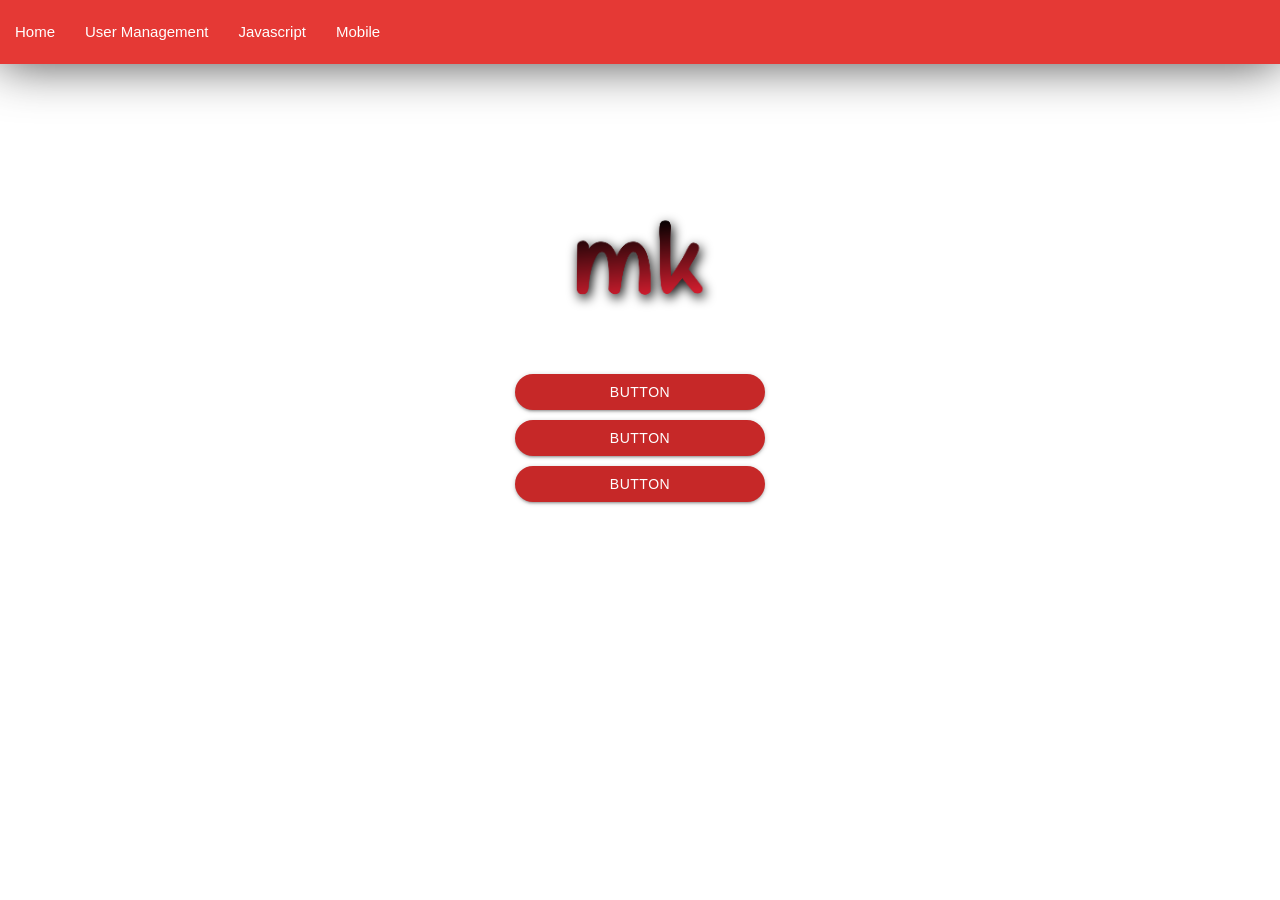
==== index.html @ 3fe383ff "part13" ====
<!DOCTYPE html>
<html lang="en">
<head>
    <meta charset="UTF-8">
    <meta name="viewport" content="width=device-width, initial-scale=1.0">
    <link rel="stylesheet" href="/assets/materialize/css/materialize.min.css">
    <link rel="stylesheet" href="/assets/css/util.css">
    <link href="https://fonts.googleapis.com/icon?family=Material+Icons" rel="stylesheet">
    <link rel="stylesheet" href="/assets/css/style.css">
    <title>My Porject</title>
</head>
<style></style>
<body>
  <!-- navbar sevtion ____start____ -->
<nav class=" z-depth-0 top_navbar red darken-1">
    <div class="nav-wrapper"  class="indigo lighten-2" >
      <a href="#!"  class=" hide-on-med-and-up">Home </a>
      <a href="#" data-target="mobile-demo" class="sidenav-trigger"><i class="material-icons ">menu</i></a>
      <ul class=" hide-on-med-and-down ">
        <li><a href="/index.html">Home</a></li>
        <li><a href="/user.html">User Management</a></li>
        <li><a href="collapsible.html">Javascript</a></li>
        <li><a href="mobile.html">Mobile</a></li>
      </ul>
    </div>
  </nav>

  <ul class="sidenav" id="mobile-demo">
   <li><div class="user-view">
      <div class="background">
        <img src="assets/images/Background.jpeg" class="w-full">
      </div>
      <a ><img class="circle" src="assets/images/Avatar.jpg"></a>
      <a ><span class="white-text name">mohammad</span></a>
      <a ><span class="white-text email">mohammad@gmail.com</span></a>
    </div></li>
    <li><a href="#!"><i class="material-icons right sidenav_link_icon">cloud</i>First Link With Icon</a></li>
    <li><a href="#!"><i class="material-icons right sidenav_link_icon" >link</i>open</a></li>
    <li><a href="#!"><i class="material-icons right sidenav_link_icon">add</i> fill</a></li>
    <li><div class="divider"></div></li>
    <li><a class="subheader">peges</a></li>
    <li><a class="waves-effect" href="/">Home</a></li>
    <li><a class="waves-effect" href="/user.html">User</a></li>
    <li><a class="waves-effect" >Images</a></li>
    <li><a class="waves-effect" >Video</a></li>
    <li><a class="waves-effect"     >Font</a></li>
  </ul>
    <!-- navbar sevtion ____end____   -->

     <!-- home sevtion ____start____ -->

      <section class="flex-c-m flex-col sizefull p-r-20 p-l-20">
       <img src="/assets/images/logo1.png" alt="logo" class="w-full max-w-200 p-t-100 filter_shadow">
       <a href="https://t.me/Tommy_miikel" class="waves-effect waves-light btn red darken-3 w-full max-w-250 m-t-10 rounded_pill">button</a>
       <a href="https://t.me/Tommy_miikel" class="waves-effect waves-light btn red darken-3 w-full max-w-250 m-t-10 rounded_pill">button</a>
       <a href="https://t.me/Tommy_miikel" class="waves-effect waves-light btn red darken-3 w-full max-w-250 m-t-10 rounded_pill">button</a>
      </section>

     <!-- home sevtion ____end____   -->

    <script src="/assets/materialize/js/materialize.min.js"></script>
    <script src="/assets/js/main.js"></script>
</body>
</html>
---- assets/css/util.css ----
/*[ FONT SIZE ]
///////////////////////////////////////////////////////////
*/
.f-bold{font-weight: bold;}
.fs-1 {font-size: 1px;}
.fs-2 {font-size: 2px;}
.fs-3 {font-size: 3px;}
.fs-4 {font-size: 4px;}
.fs-5 {font-size: 5px;}
.fs-6 {font-size: 6px;}
.fs-7 {font-size: 7px;}
.fs-8 {font-size: 8px;}
.fs-9 {font-size: 9px;}
.fs-10 {font-size: 10px;}
.fs-11 {font-size: 11px;}
.fs-12 {font-size: 12px;}
.fs-13 {font-size: 13px;}
.fs-14 {font-size: 14px;}
.fs-15 {font-size: 15px;}
.fs-16 {font-size: 16px;}
.fs-17 {font-size: 17px;}
.fs-18 {font-size: 18px;}
.fs-19 {font-size: 19px;}
.fs-20 {font-size: 20px;}
.fs-21 {font-size: 21px;}
.fs-22 {font-size: 22px;}
.fs-23 {font-size: 23px;}
.fs-24 {font-size: 24px;}
.fs-25 {font-size: 25px;}
.fs-26 {font-size: 26px;}
.fs-27 {font-size: 27px;}
.fs-28 {font-size: 28px;}
.fs-29 {font-size: 29px;}
.fs-30 {font-size: 30px;}
.fs-31 {font-size: 31px;}
.fs-32 {font-size: 32px;}
.fs-33 {font-size: 33px;}
.fs-34 {font-size: 34px;}
.fs-35 {font-size: 35px;}
.fs-36 {font-size: 36px;}
.fs-37 {font-size: 37px;}
.fs-38 {font-size: 38px;}
.fs-39 {font-size: 39px;}
.fs-40 {font-size: 40px;}
.fs-41 {font-size: 41px;}
.fs-42 {font-size: 42px;}
.fs-43 {font-size: 43px;}
.fs-44 {font-size: 44px;}
.fs-45 {font-size: 45px;}
.fs-46 {font-size: 46px;}
.fs-47 {font-size: 47px;}
.fs-48 {font-size: 48px;}
.fs-49 {font-size: 49px;}
.fs-50 {font-size: 50px;}
.fs-51 {font-size: 51px;}
.fs-52 {font-size: 52px;}
.fs-53 {font-size: 53px;}
.fs-54 {font-size: 54px;}
.fs-55 {font-size: 55px;}
.fs-56 {font-size: 56px;}
.fs-57 {font-size: 57px;}
.fs-58 {font-size: 58px;}
.fs-59 {font-size: 59px;}
.fs-60 {font-size: 60px;}
.fs-61 {font-size: 61px;}
.fs-62 {font-size: 62px;}
.fs-63 {font-size: 63px;}
.fs-64 {font-size: 64px;}
.fs-65 {font-size: 65px;}
.fs-66 {font-size: 66px;}
.fs-67 {font-size: 67px;}
.fs-68 {font-size: 68px;}
.fs-69 {font-size: 69px;}
.fs-70 {font-size: 70px;}
.fs-71 {font-size: 71px;}
.fs-72 {font-size: 72px;}
.fs-73 {font-size: 73px;}
.fs-74 {font-size: 74px;}
.fs-75 {font-size: 75px;}
.fs-76 {font-size: 76px;}
.fs-77 {font-size: 77px;}
.fs-78 {font-size: 78px;}
.fs-79 {font-size: 79px;}
.fs-80 {font-size: 80px;}
.fs-81 {font-size: 81px;}
.fs-82 {font-size: 82px;}
.fs-83 {font-size: 83px;}
.fs-84 {font-size: 84px;}
.fs-85 {font-size: 85px;}
.fs-86 {font-size: 86px;}
.fs-87 {font-size: 87px;}
.fs-88 {font-size: 88px;}
.fs-89 {font-size: 89px;}
.fs-90 {font-size: 90px;}
.fs-91 {font-size: 91px;}
.fs-92 {font-size: 92px;}
.fs-93 {font-size: 93px;}
.fs-94 {font-size: 94px;}
.fs-95 {font-size: 95px;}
.fs-96 {font-size: 96px;}
.fs-97 {font-size: 97px;}
.fs-98 {font-size: 98px;}
.fs-99 {font-size: 99px;}
.fs-100 {font-size: 100px;}
.fs-101 {font-size: 101px;}
.fs-102 {font-size: 102px;}
.fs-103 {font-size: 103px;}
.fs-104 {font-size: 104px;}
.fs-105 {font-size: 105px;}
.fs-106 {font-size: 106px;}
.fs-107 {font-size: 107px;}
.fs-108 {font-size: 108px;}
.fs-109 {font-size: 109px;}
.fs-110 {font-size: 110px;}
.fs-111 {font-size: 111px;}
.fs-112 {font-size: 112px;}
.fs-113 {font-size: 113px;}
.fs-114 {font-size: 114px;}
.fs-115 {font-size: 115px;}
.fs-116 {font-size: 116px;}
.fs-117 {font-size: 117px;}
.fs-118 {font-size: 118px;}
.fs-119 {font-size: 119px;}
.fs-120 {font-size: 120px;}
.fs-121 {font-size: 121px;}
.fs-122 {font-size: 122px;}
.fs-123 {font-size: 123px;}
.fs-124 {font-size: 124px;}
.fs-125 {font-size: 125px;}
.fs-126 {font-size: 126px;}
.fs-127 {font-size: 127px;}
.fs-128 {font-size: 128px;}
.fs-129 {font-size: 129px;}
.fs-130 {font-size: 130px;}
.fs-131 {font-size: 131px;}
.fs-132 {font-size: 132px;}
.fs-133 {font-size: 133px;}
.fs-134 {font-size: 134px;}
.fs-135 {font-size: 135px;}
.fs-136 {font-size: 136px;}
.fs-137 {font-size: 137px;}
.fs-138 {font-size: 138px;}
.fs-139 {font-size: 139px;}
.fs-140 {font-size: 140px;}
.fs-141 {font-size: 141px;}
.fs-142 {font-size: 142px;}
.fs-143 {font-size: 143px;}
.fs-144 {font-size: 144px;}
.fs-145 {font-size: 145px;}
.fs-146 {font-size: 146px;}
.fs-147 {font-size: 147px;}
.fs-148 {font-size: 148px;}
.fs-149 {font-size: 149px;}
.fs-150 {font-size: 150px;}
.fs-151 {font-size: 151px;}
.fs-152 {font-size: 152px;}
.fs-153 {font-size: 153px;}
.fs-154 {font-size: 154px;}
.fs-155 {font-size: 155px;}
.fs-156 {font-size: 156px;}
.fs-157 {font-size: 157px;}
.fs-158 {font-size: 158px;}
.fs-159 {font-size: 159px;}
.fs-160 {font-size: 160px;}
.fs-161 {font-size: 161px;}
.fs-162 {font-size: 162px;}
.fs-163 {font-size: 163px;}
.fs-164 {font-size: 164px;}
.fs-165 {font-size: 165px;}
.fs-166 {font-size: 166px;}
.fs-167 {font-size: 167px;}
.fs-168 {font-size: 168px;}
.fs-169 {font-size: 169px;}
.fs-170 {font-size: 170px;}
.fs-171 {font-size: 171px;}
.fs-172 {font-size: 172px;}
.fs-173 {font-size: 173px;}
.fs-174 {font-size: 174px;}
.fs-175 {font-size: 175px;}
.fs-176 {font-size: 176px;}
.fs-177 {font-size: 177px;}
.fs-178 {font-size: 178px;}
.fs-179 {font-size: 179px;}
.fs-180 {font-size: 180px;}
.fs-181 {font-size: 181px;}
.fs-182 {font-size: 182px;}
.fs-183 {font-size: 183px;}
.fs-184 {font-size: 184px;}
.fs-185 {font-size: 185px;}
.fs-186 {font-size: 186px;}
.fs-187 {font-size: 187px;}
.fs-188 {font-size: 188px;}
.fs-189 {font-size: 189px;}
.fs-190 {font-size: 190px;}
.fs-191 {font-size: 191px;}
.fs-192 {font-size: 192px;}
.fs-193 {font-size: 193px;}
.fs-194 {font-size: 194px;}
.fs-195 {font-size: 195px;}
.fs-196 {font-size: 196px;}
.fs-197 {font-size: 197px;}
.fs-198 {font-size: 198px;}
.fs-199 {font-size: 199px;}
.fs-200 {font-size: 200px;}

/*[ PADDING ]
///////////////////////////////////////////////////////////
*/
.p-all-0{padding: 0 !important;}
.p-all-1{padding: 1px !important;}
.p-all-2{padding: 2px !important;}
.p-all-3{padding: 3px !important;}
.p-all-4{padding: 4px !important;}
.p-all-5{padding: 5px !important;}
.p-all-6{padding: 6px !important;}
.p-all-7{padding: 7px !important;}
.p-all-8{padding: 8px !important;}
.p-all-9{padding: 9px !important;}
.p-t-0 {padding-top: 0px;}
.p-t-1 {padding-top: 1px;}
.p-t-2 {padding-top: 2px;}
.p-t-3 {padding-top: 3px;}
.p-t-4 {padding-top: 4px;}
.p-t-5 {padding-top: 5px;}
.p-t-6 {padding-top: 6px;}
.p-t-7 {padding-top: 7px;}
.p-t-8 {padding-top: 8px;}
.p-t-9 {padding-top: 9px;}
.p-t-10 {padding-top: 10px;}
.p-t-11 {padding-top: 11px;}
.p-t-12 {padding-top: 12px;}
.p-t-13 {padding-top: 13px;}
.p-t-14 {padding-top: 14px;}
.p-t-15 {padding-top: 15px;}
.p-t-16 {padding-top: 16px;}
.p-t-17 {padding-top: 17px;}
.p-t-18 {padding-top: 18px;}
.p-t-19 {padding-top: 19px;}
.p-t-20 {padding-top: 20px;}
.p-t-21 {padding-top: 21px;}
.p-t-22 {padding-top: 22px;}
.p-t-23 {padding-top: 23px;}
.p-t-24 {padding-top: 24px;}
.p-t-25 {padding-top: 25px;}
.p-t-26 {padding-top: 26px;}
.p-t-27 {padding-top: 27px;}
.p-t-28 {padding-top: 28px;}
.p-t-29 {padding-top: 29px;}
.p-t-30 {padding-top: 30px;}
.p-t-31 {padding-top: 31px;}
.p-t-32 {padding-top: 32px;}
.p-t-33 {padding-top: 33px;}
.p-t-34 {padding-top: 34px;}
.p-t-35 {padding-top: 35px;}
.p-t-36 {padding-top: 36px;}
.p-t-37 {padding-top: 37px;}
.p-t-38 {padding-top: 38px;}
.p-t-39 {padding-top: 39px;}
.p-t-40 {padding-top: 40px;}
.p-t-41 {padding-top: 41px;}
.p-t-42 {padding-top: 42px;}
.p-t-43 {padding-top: 43px;}
.p-t-44 {padding-top: 44px;}
.p-t-45 {padding-top: 45px;}
.p-t-46 {padding-top: 46px;}
.p-t-47 {padding-top: 47px;}
.p-t-48 {padding-top: 48px;}
.p-t-49 {padding-top: 49px;}
.p-t-50 {padding-top: 50px;}
.p-t-51 {padding-top: 51px;}
.p-t-52 {padding-top: 52px;}
.p-t-53 {padding-top: 53px;}
.p-t-54 {padding-top: 54px;}
.p-t-55 {padding-top: 55px;}
.p-t-56 {padding-top: 56px;}
.p-t-57 {padding-top: 57px;}
.p-t-58 {padding-top: 58px;}
.p-t-59 {padding-top: 59px;}
.p-t-60 {padding-top: 60px;}
.p-t-61 {padding-top: 61px;}
.p-t-62 {padding-top: 62px;}
.p-t-63 {padding-top: 63px;}
.p-t-64 {padding-top: 64px;}
.p-t-65 {padding-top: 65px;}
.p-t-66 {padding-top: 66px;}
.p-t-67 {padding-top: 67px;}
.p-t-68 {padding-top: 68px;}
.p-t-69 {padding-top: 69px;}
.p-t-70 {padding-top: 70px;}
.p-t-71 {padding-top: 71px;}
.p-t-72 {padding-top: 72px;}
.p-t-73 {padding-top: 73px;}
.p-t-74 {padding-top: 74px;}
.p-t-75 {padding-top: 75px;}
.p-t-76 {padding-top: 76px;}
.p-t-77 {padding-top: 77px;}
.p-t-78 {padding-top: 78px;}
.p-t-79 {padding-top: 79px;}
.p-t-80 {padding-top: 80px;}
.p-t-81 {padding-top: 81px;}
.p-t-82 {padding-top: 82px;}
.p-t-83 {padding-top: 83px;}
.p-t-84 {padding-top: 84px;}
.p-t-85 {padding-top: 85px;}
.p-t-86 {padding-top: 86px;}
.p-t-87 {padding-top: 87px;}
.p-t-88 {padding-top: 88px;}
.p-t-89 {padding-top: 89px;}
.p-t-90 {padding-top: 90px;}
.p-t-91 {padding-top: 91px;}
.p-t-92 {padding-top: 92px;}
.p-t-93 {padding-top: 93px;}
.p-t-94 {padding-top: 94px;}
.p-t-95 {padding-top: 95px;}
.p-t-96 {padding-top: 96px;}
.p-t-97 {padding-top: 97px;}
.p-t-98 {padding-top: 98px;}
.p-t-99 {padding-top: 99px;}
.p-t-100 {padding-top: 100px;}
.p-t-101 {padding-top: 101px;}
.p-t-102 {padding-top: 102px;}
.p-t-103 {padding-top: 103px;}
.p-t-104 {padding-top: 104px;}
.p-t-105 {padding-top: 105px;}
.p-t-106 {padding-top: 106px;}
.p-t-107 {padding-top: 107px;}
.p-t-108 {padding-top: 108px;}
.p-t-109 {padding-top: 109px;}
.p-t-110 {padding-top: 110px;}
.p-t-111 {padding-top: 111px;}
.p-t-112 {padding-top: 112px;}
.p-t-113 {padding-top: 113px;}
.p-t-114 {padding-top: 114px;}
.p-t-115 {padding-top: 115px;}
.p-t-116 {padding-top: 116px;}
.p-t-117 {padding-top: 117px;}
.p-t-118 {padding-top: 118px;}
.p-t-119 {padding-top: 119px;}
.p-t-120 {padding-top: 120px;}
.p-t-121 {padding-top: 121px;}
.p-t-122 {padding-top: 122px;}
.p-t-123 {padding-top: 123px;}
.p-t-124 {padding-top: 124px;}
.p-t-125 {padding-top: 125px;}
.p-t-126 {padding-top: 126px;}
.p-t-127 {padding-top: 127px;}
.p-t-128 {padding-top: 128px;}
.p-t-129 {padding-top: 129px;}
.p-t-130 {padding-top: 130px;}
.p-t-131 {padding-top: 131px;}
.p-t-132 {padding-top: 132px;}
.p-t-133 {padding-top: 133px;}
.p-t-134 {padding-top: 134px;}
.p-t-135 {padding-top: 135px;}
.p-t-136 {padding-top: 136px;}
.p-t-137 {padding-top: 137px;}
.p-t-138 {padding-top: 138px;}
.p-t-139 {padding-top: 139px;}
.p-t-140 {padding-top: 140px;}
.p-t-141 {padding-top: 141px;}
.p-t-142 {padding-top: 142px;}
.p-t-143 {padding-top: 143px;}
.p-t-144 {padding-top: 144px;}
.p-t-145 {padding-top: 145px;}
.p-t-146 {padding-top: 146px;}
.p-t-147 {padding-top: 147px;}
.p-t-148 {padding-top: 148px;}
.p-t-149 {padding-top: 149px;}
.p-t-150 {padding-top: 150px;}
.p-t-151 {padding-top: 151px;}
.p-t-152 {padding-top: 152px;}
.p-t-153 {padding-top: 153px;}
.p-t-154 {padding-top: 154px;}
.p-t-155 {padding-top: 155px;}
.p-t-156 {padding-top: 156px;}
.p-t-157 {padding-top: 157px;}
.p-t-158 {padding-top: 158px;}
.p-t-159 {padding-top: 159px;}
.p-t-160 {padding-top: 160px;}
.p-t-161 {padding-top: 161px;}
.p-t-162 {padding-top: 162px;}
.p-t-163 {padding-top: 163px;}
.p-t-164 {padding-top: 164px;}
.p-t-165 {padding-top: 165px;}
.p-t-166 {padding-top: 166px;}
.p-t-167 {padding-top: 167px;}
.p-t-168 {padding-top: 168px;}
.p-t-169 {padding-top: 169px;}
.p-t-170 {padding-top: 170px;}
.p-t-171 {padding-top: 171px;}
.p-t-172 {padding-top: 172px;}
.p-t-173 {padding-top: 173px;}
.p-t-174 {padding-top: 174px;}
.p-t-175 {padding-top: 175px;}
.p-t-176 {padding-top: 176px;}
.p-t-177 {padding-top: 177px;}
.p-t-178 {padding-top: 178px;}
.p-t-179 {padding-top: 179px;}
.p-t-180 {padding-top: 180px;}
.p-t-181 {padding-top: 181px;}
.p-t-182 {padding-top: 182px;}
.p-t-183 {padding-top: 183px;}
.p-t-184 {padding-top: 184px;}
.p-t-185 {padding-top: 185px;}
.p-t-186 {padding-top: 186px;}
.p-t-187 {padding-top: 187px;}
.p-t-188 {padding-top: 188px;}
.p-t-189 {padding-top: 189px;}
.p-t-190 {padding-top: 190px;}
.p-t-191 {padding-top: 191px;}
.p-t-192 {padding-top: 192px;}
.p-t-193 {padding-top: 193px;}
.p-t-194 {padding-top: 194px;}
.p-t-195 {padding-top: 195px;}
.p-t-196 {padding-top: 196px;}
.p-t-197 {padding-top: 197px;}
.p-t-198 {padding-top: 198px;}
.p-t-199 {padding-top: 199px;}
.p-t-200 {padding-top: 200px;}
.p-t-201 {padding-top: 201px;}
.p-t-202 {padding-top: 202px;}
.p-t-203 {padding-top: 203px;}
.p-t-204 {padding-top: 204px;}
.p-t-205 {padding-top: 205px;}
.p-t-206 {padding-top: 206px;}
.p-t-207 {padding-top: 207px;}
.p-t-208 {padding-top: 208px;}
.p-t-209 {padding-top: 209px;}
.p-t-210 {padding-top: 210px;}
.p-t-211 {padding-top: 211px;}
.p-t-212 {padding-top: 212px;}
.p-t-213 {padding-top: 213px;}
.p-t-214 {padding-top: 214px;}
.p-t-215 {padding-top: 215px;}
.p-t-216 {padding-top: 216px;}
.p-t-217 {padding-top: 217px;}
.p-t-218 {padding-top: 218px;}
.p-t-219 {padding-top: 219px;}
.p-t-220 {padding-top: 220px;}
.p-t-221 {padding-top: 221px;}
.p-t-222 {padding-top: 222px;}
.p-t-223 {padding-top: 223px;}
.p-t-224 {padding-top: 224px;}
.p-t-225 {padding-top: 225px;}
.p-t-226 {padding-top: 226px;}
.p-t-227 {padding-top: 227px;}
.p-t-228 {padding-top: 228px;}
.p-t-229 {padding-top: 229px;}
.p-t-230 {padding-top: 230px;}
.p-t-231 {padding-top: 231px;}
.p-t-232 {padding-top: 232px;}
.p-t-233 {padding-top: 233px;}
.p-t-234 {padding-top: 234px;}
.p-t-235 {padding-top: 235px;}
.p-t-236 {padding-top: 236px;}
.p-t-237 {padding-top: 237px;}
.p-t-238 {padding-top: 238px;}
.p-t-239 {padding-top: 239px;}
.p-t-240 {padding-top: 240px;}
.p-t-241 {padding-top: 241px;}
.p-t-242 {padding-top: 242px;}
.p-t-243 {padding-top: 243px;}
.p-t-244 {padding-top: 244px;}
.p-t-245 {padding-top: 245px;}
.p-t-246 {padding-top: 246px;}
.p-t-247 {padding-top: 247px;}
.p-t-248 {padding-top: 248px;}
.p-t-249 {padding-top: 249px;}
.p-t-250 {padding-top: 250px;}
.p-b-0 {padding-bottom: 0px;}
.p-b-1 {padding-bottom: 1px;}
.p-b-2 {padding-bottom: 2px;}
.p-b-3 {padding-bottom: 3px;}
.p-b-4 {padding-bottom: 4px;}
.p-b-5 {padding-bottom: 5px;}
.p-b-6 {padding-bottom: 6px;}
.p-b-7 {padding-bottom: 7px;}
.p-b-8 {padding-bottom: 8px;}
.p-b-9 {padding-bottom: 9px;}
.p-b-10 {padding-bottom: 10px;}
.p-b-11 {padding-bottom: 11px;}
.p-b-12 {padding-bottom: 12px;}
.p-b-13 {padding-bottom: 13px;}
.p-b-14 {padding-bottom: 14px;}
.p-b-15 {padding-bottom: 15px;}
.p-b-16 {padding-bottom: 16px;}
.p-b-17 {padding-bottom: 17px;}
.p-b-18 {padding-bottom: 18px;}
.p-b-19 {padding-bottom: 19px;}
.p-b-20 {padding-bottom: 20px;}
.p-b-21 {padding-bottom: 21px;}
.p-b-22 {padding-bottom: 22px;}
.p-b-23 {padding-bottom: 23px;}
.p-b-24 {padding-bottom: 24px;}
.p-b-25 {padding-bottom: 25px;}
.p-b-26 {padding-bottom: 26px;}
.p-b-27 {padding-bottom: 27px;}
.p-b-28 {padding-bottom: 28px;}
.p-b-29 {padding-bottom: 29px;}
.p-b-30 {padding-bottom: 30px;}
.p-b-31 {padding-bottom: 31px;}
.p-b-32 {padding-bottom: 32px;}
.p-b-33 {padding-bottom: 33px;}
.p-b-34 {padding-bottom: 34px;}
.p-b-35 {padding-bottom: 35px;}
.p-b-36 {padding-bottom: 36px;}
.p-b-37 {padding-bottom: 37px;}
.p-b-38 {padding-bottom: 38px;}
.p-b-39 {padding-bottom: 39px;}
.p-b-40 {padding-bottom: 40px;}
.p-b-41 {padding-bottom: 41px;}
.p-b-42 {padding-bottom: 42px;}
.p-b-43 {padding-bottom: 43px;}
.p-b-44 {padding-bottom: 44px;}
.p-b-45 {padding-bottom: 45px;}
.p-b-46 {padding-bottom: 46px;}
.p-b-47 {padding-bottom: 47px;}
.p-b-48 {padding-bottom: 48px;}
.p-b-49 {padding-bottom: 49px;}
.p-b-50 {padding-bottom: 50px;}
.p-b-51 {padding-bottom: 51px;}
.p-b-52 {padding-bottom: 52px;}
.p-b-53 {padding-bottom: 53px;}
.p-b-54 {padding-bottom: 54px;}
.p-b-55 {padding-bottom: 55px;}
.p-b-56 {padding-bottom: 56px;}
.p-b-57 {padding-bottom: 57px;}
.p-b-58 {padding-bottom: 58px;}
.p-b-59 {padding-bottom: 59px;}
.p-b-60 {padding-bottom: 60px;}
.p-b-61 {padding-bottom: 61px;}
.p-b-62 {padding-bottom: 62px;}
.p-b-63 {padding-bottom: 63px;}
.p-b-64 {padding-bottom: 64px;}
.p-b-65 {padding-bottom: 65px;}
.p-b-66 {padding-bottom: 66px;}
.p-b-67 {padding-bottom: 67px;}
.p-b-68 {padding-bottom: 68px;}
.p-b-69 {padding-bottom: 69px;}
.p-b-70 {padding-bottom: 70px;}
.p-b-71 {padding-bottom: 71px;}
.p-b-72 {padding-bottom: 72px;}
.p-b-73 {padding-bottom: 73px;}
.p-b-74 {padding-bottom: 74px;}
.p-b-75 {padding-bottom: 75px;}
.p-b-76 {padding-bottom: 76px;}
.p-b-77 {padding-bottom: 77px;}
.p-b-78 {padding-bottom: 78px;}
.p-b-79 {padding-bottom: 79px;}
.p-b-80 {padding-bottom: 80px;}
.p-b-81 {padding-bottom: 81px;}
.p-b-82 {padding-bottom: 82px;}
.p-b-83 {padding-bottom: 83px;}
.p-b-84 {padding-bottom: 84px;}
.p-b-85 {padding-bottom: 85px;}
.p-b-86 {padding-bottom: 86px;}
.p-b-87 {padding-bottom: 87px;}
.p-b-88 {padding-bottom: 88px;}
.p-b-89 {padding-bottom: 89px;}
.p-b-90 {padding-bottom: 90px;}
.p-b-91 {padding-bottom: 91px;}
.p-b-92 {padding-bottom: 92px;}
.p-b-93 {padding-bottom: 93px;}
.p-b-94 {padding-bottom: 94px;}
.p-b-95 {padding-bottom: 95px;}
.p-b-96 {padding-bottom: 96px;}
.p-b-97 {padding-bottom: 97px;}
.p-b-98 {padding-bottom: 98px;}
.p-b-99 {padding-bottom: 99px;}
.p-b-100 {padding-bottom: 100px;}
.p-b-101 {padding-bottom: 101px;}
.p-b-102 {padding-bottom: 102px;}
.p-b-103 {padding-bottom: 103px;}
.p-b-104 {padding-bottom: 104px;}
.p-b-105 {padding-bottom: 105px;}
.p-b-106 {padding-bottom: 106px;}
.p-b-107 {padding-bottom: 107px;}
.p-b-108 {padding-bottom: 108px;}
.p-b-109 {padding-bottom: 109px;}
.p-b-110 {padding-bottom: 110px;}
.p-b-111 {padding-bottom: 111px;}
.p-b-112 {padding-bottom: 112px;}
.p-b-113 {padding-bottom: 113px;}
.p-b-114 {padding-bottom: 114px;}
.p-b-115 {padding-bottom: 115px;}
.p-b-116 {padding-bottom: 116px;}
.p-b-117 {padding-bottom: 117px;}
.p-b-118 {padding-bottom: 118px;}
.p-b-119 {padding-bottom: 119px;}
.p-b-120 {padding-bottom: 120px;}
.p-b-121 {padding-bottom: 121px;}
.p-b-122 {padding-bottom: 122px;}
.p-b-123 {padding-bottom: 123px;}
.p-b-124 {padding-bottom: 124px;}
.p-b-125 {padding-bottom: 125px;}
.p-b-126 {padding-bottom: 126px;}
.p-b-127 {padding-bottom: 127px;}
.p-b-128 {padding-bottom: 128px;}
.p-b-129 {padding-bottom: 129px;}
.p-b-130 {padding-bottom: 130px;}
.p-b-131 {padding-bottom: 131px;}
.p-b-132 {padding-bottom: 132px;}
.p-b-133 {padding-bottom: 133px;}
.p-b-134 {padding-bottom: 134px;}
.p-b-135 {padding-bottom: 135px;}
.p-b-136 {padding-bottom: 136px;}
.p-b-137 {padding-bottom: 137px;}
.p-b-138 {padding-bottom: 138px;}
.p-b-139 {padding-bottom: 139px;}
.p-b-140 {padding-bottom: 140px;}
.p-b-141 {padding-bottom: 141px;}
.p-b-142 {padding-bottom: 142px;}
.p-b-143 {padding-bottom: 143px;}
.p-b-144 {padding-bottom: 144px;}
.p-b-145 {padding-bottom: 145px;}
.p-b-146 {padding-bottom: 146px;}
.p-b-147 {padding-bottom: 147px;}
.p-b-148 {padding-bottom: 148px;}
.p-b-149 {padding-bottom: 149px;}
.p-b-150 {padding-bottom: 150px;}
.p-b-151 {padding-bottom: 151px;}
.p-b-152 {padding-bottom: 152px;}
.p-b-153 {padding-bottom: 153px;}
.p-b-154 {padding-bottom: 154px;}
.p-b-155 {padding-bottom: 155px;}
.p-b-156 {padding-bottom: 156px;}
.p-b-157 {padding-bottom: 157px;}
.p-b-158 {padding-bottom: 158px;}
.p-b-159 {padding-bottom: 159px;}
.p-b-160 {padding-bottom: 160px;}
.p-b-161 {padding-bottom: 161px;}
.p-b-162 {padding-bottom: 162px;}
.p-b-163 {padding-bottom: 163px;}
.p-b-164 {padding-bottom: 164px;}
.p-b-165 {padding-bottom: 165px;}
.p-b-166 {padding-bottom: 166px;}
.p-b-167 {padding-bottom: 167px;}
.p-b-168 {padding-bottom: 168px;}
.p-b-169 {padding-bottom: 169px;}
.p-b-170 {padding-bottom: 170px;}
.p-b-171 {padding-bottom: 171px;}
.p-b-172 {padding-bottom: 172px;}
.p-b-173 {padding-bottom: 173px;}
.p-b-174 {padding-bottom: 174px;}
.p-b-175 {padding-bottom: 175px;}
.p-b-176 {padding-bottom: 176px;}
.p-b-177 {padding-bottom: 177px;}
.p-b-178 {padding-bottom: 178px;}
.p-b-179 {padding-bottom: 179px;}
.p-b-180 {padding-bottom: 180px;}
.p-b-181 {padding-bottom: 181px;}
.p-b-182 {padding-bottom: 182px;}
.p-b-183 {padding-bottom: 183px;}
.p-b-184 {padding-bottom: 184px;}
.p-b-185 {padding-bottom: 185px;}
.p-b-186 {padding-bottom: 186px;}
.p-b-187 {padding-bottom: 187px;}
.p-b-188 {padding-bottom: 188px;}
.p-b-189 {padding-bottom: 189px;}
.p-b-190 {padding-bottom: 190px;}
.p-b-191 {padding-bottom: 191px;}
.p-b-192 {padding-bottom: 192px;}
.p-b-193 {padding-bottom: 193px;}
.p-b-194 {padding-bottom: 194px;}
.p-b-195 {padding-bottom: 195px;}
.p-b-196 {padding-bottom: 196px;}
.p-b-197 {padding-bottom: 197px;}
.p-b-198 {padding-bottom: 198px;}
.p-b-199 {padding-bottom: 199px;}
.p-b-200 {padding-bottom: 200px;}
.p-b-201 {padding-bottom: 201px;}
.p-b-202 {padding-bottom: 202px;}
.p-b-203 {padding-bottom: 203px;}
.p-b-204 {padding-bottom: 204px;}
.p-b-205 {padding-bottom: 205px;}
.p-b-206 {padding-bottom: 206px;}
.p-b-207 {padding-bottom: 207px;}
.p-b-208 {padding-bottom: 208px;}
.p-b-209 {padding-bottom: 209px;}
.p-b-210 {padding-bottom: 210px;}
.p-b-211 {padding-bottom: 211px;}
.p-b-212 {padding-bottom: 212px;}
.p-b-213 {padding-bottom: 213px;}
.p-b-214 {padding-bottom: 214px;}
.p-b-215 {padding-bottom: 215px;}
.p-b-216 {padding-bottom: 216px;}
.p-b-217 {padding-bottom: 217px;}
.p-b-218 {padding-bottom: 218px;}
.p-b-219 {padding-bottom: 219px;}
.p-b-220 {padding-bottom: 220px;}
.p-b-221 {padding-bottom: 221px;}
.p-b-222 {padding-bottom: 222px;}
.p-b-223 {padding-bottom: 223px;}
.p-b-224 {padding-bottom: 224px;}
.p-b-225 {padding-bottom: 225px;}
.p-b-226 {padding-bottom: 226px;}
.p-b-227 {padding-bottom: 227px;}
.p-b-228 {padding-bottom: 228px;}
.p-b-229 {padding-bottom: 229px;}
.p-b-230 {padding-bottom: 230px;}
.p-b-231 {padding-bottom: 231px;}
.p-b-232 {padding-bottom: 232px;}
.p-b-233 {padding-bottom: 233px;}
.p-b-234 {padding-bottom: 234px;}
.p-b-235 {padding-bottom: 235px;}
.p-b-236 {padding-bottom: 236px;}
.p-b-237 {padding-bottom: 237px;}
.p-b-238 {padding-bottom: 238px;}
.p-b-239 {padding-bottom: 239px;}
.p-b-240 {padding-bottom: 240px;}
.p-b-241 {padding-bottom: 241px;}
.p-b-242 {padding-bottom: 242px;}
.p-b-243 {padding-bottom: 243px;}
.p-b-244 {padding-bottom: 244px;}
.p-b-245 {padding-bottom: 245px;}
.p-b-246 {padding-bottom: 246px;}
.p-b-247 {padding-bottom: 247px;}
.p-b-248 {padding-bottom: 248px;}
.p-b-249 {padding-bottom: 249px;}
.p-b-250 {padding-bottom: 250px;}
.p-l-0 {padding-left: 0px;}
.p-l-1 {padding-left: 1px;}
.p-l-2 {padding-left: 2px;}
.p-l-3 {padding-left: 3px;}
.p-l-4 {padding-left: 4px;}
.p-l-5 {padding-left: 5px;}
.p-l-6 {padding-left: 6px;}
.p-l-7 {padding-left: 7px;}
.p-l-8 {padding-left: 8px;}
.p-l-9 {padding-left: 9px;}
.p-l-10 {padding-left: 10px;}
.p-l-11 {padding-left: 11px;}
.p-l-12 {padding-left: 12px;}
.p-l-13 {padding-left: 13px;}
.p-l-14 {padding-left: 14px;}
.p-l-15 {padding-left: 15px;}
.p-l-16 {padding-left: 16px;}
.p-l-17 {padding-left: 17px;}
.p-l-18 {padding-left: 18px;}
.p-l-19 {padding-left: 19px;}
.p-l-20 {padding-left: 20px;}
.p-l-21 {padding-left: 21px;}
.p-l-22 {padding-left: 22px;}
.p-l-23 {padding-left: 23px;}
.p-l-24 {padding-left: 24px;}
.p-l-25 {padding-left: 25px;}
.p-l-26 {padding-left: 26px;}
.p-l-27 {padding-left: 27px;}
.p-l-28 {padding-left: 28px;}
.p-l-29 {padding-left: 29px;}
.p-l-30 {padding-left: 30px;}
.p-l-31 {padding-left: 31px;}
.p-l-32 {padding-left: 32px;}
.p-l-33 {padding-left: 33px;}
.p-l-34 {padding-left: 34px;}
.p-l-35 {padding-left: 35px;}
.p-l-36 {padding-left: 36px;}
.p-l-37 {padding-left: 37px;}
.p-l-38 {padding-left: 38px;}
.p-l-39 {padding-left: 39px;}
.p-l-40 {padding-left: 40px;}
.p-l-41 {padding-left: 41px;}
.p-l-42 {padding-left: 42px;}
.p-l-43 {padding-left: 43px;}
.p-l-44 {padding-left: 44px;}
.p-l-45 {padding-left: 45px;}
.p-l-46 {padding-left: 46px;}
.p-l-47 {padding-left: 47px;}
.p-l-48 {padding-left: 48px;}
.p-l-49 {padding-left: 49px;}
.p-l-50 {padding-left: 50px;}
.p-l-51 {padding-left: 51px;}
.p-l-52 {padding-left: 52px;}
.p-l-53 {padding-left: 53px;}
.p-l-54 {padding-left: 54px;}
.p-l-55 {padding-left: 55px;}
.p-l-56 {padding-left: 56px;}
.p-l-57 {padding-left: 57px;}
.p-l-58 {padding-left: 58px;}
.p-l-59 {padding-left: 59px;}
.p-l-60 {padding-left: 60px;}
.p-l-61 {padding-left: 61px;}
.p-l-62 {padding-left: 62px;}
.p-l-63 {padding-left: 63px;}
.p-l-64 {padding-left: 64px;}
.p-l-65 {padding-left: 65px;}
.p-l-66 {padding-left: 66px;}
.p-l-67 {padding-left: 67px;}
.p-l-68 {padding-left: 68px;}
.p-l-69 {padding-left: 69px;}
.p-l-70 {padding-left: 70px;}
.p-l-71 {padding-left: 71px;}
.p-l-72 {padding-left: 72px;}
.p-l-73 {padding-left: 73px;}
.p-l-74 {padding-left: 74px;}
.p-l-75 {padding-left: 75px;}
.p-l-76 {padding-left: 76px;}
.p-l-77 {padding-left: 77px;}
.p-l-78 {padding-left: 78px;}
.p-l-79 {padding-left: 79px;}
.p-l-80 {padding-left: 80px;}
.p-l-81 {padding-left: 81px;}
.p-l-82 {padding-left: 82px;}
.p-l-83 {padding-left: 83px;}
.p-l-84 {padding-left: 84px;}
.p-l-85 {padding-left: 85px;}
.p-l-86 {padding-left: 86px;}
.p-l-87 {padding-left: 87px;}
.p-l-88 {padding-left: 88px;}
.p-l-89 {padding-left: 89px;}
.p-l-90 {padding-left: 90px;}
.p-l-91 {padding-left: 91px;}
.p-l-92 {padding-left: 92px;}
.p-l-93 {padding-left: 93px;}
.p-l-94 {padding-left: 94px;}
.p-l-95 {padding-left: 95px;}
.p-l-96 {padding-left: 96px;}
.p-l-97 {padding-left: 97px;}
.p-l-98 {padding-left: 98px;}
.p-l-99 {padding-left: 99px;}
.p-l-100 {padding-left: 100px;}
.p-l-101 {padding-left: 101px;}
.p-l-102 {padding-left: 102px;}
.p-l-103 {padding-left: 103px;}
.p-l-104 {padding-left: 104px;}
.p-l-105 {padding-left: 105px;}
.p-l-106 {padding-left: 106px;}
.p-l-107 {padding-left: 107px;}
.p-l-108 {padding-left: 108px;}
.p-l-109 {padding-left: 109px;}
.p-l-110 {padding-left: 110px;}
.p-l-111 {padding-left: 111px;}
.p-l-112 {padding-left: 112px;}
.p-l-113 {padding-left: 113px;}
.p-l-114 {padding-left: 114px;}
.p-l-115 {padding-left: 115px;}
.p-l-116 {padding-left: 116px;}
.p-l-117 {padding-left: 117px;}
.p-l-118 {padding-left: 118px;}
.p-l-119 {padding-left: 119px;}
.p-l-120 {padding-left: 120px;}
.p-l-121 {padding-left: 121px;}
.p-l-122 {padding-left: 122px;}
.p-l-123 {padding-left: 123px;}
.p-l-124 {padding-left: 124px;}
.p-l-125 {padding-left: 125px;}
.p-l-126 {padding-left: 126px;}
.p-l-127 {padding-left: 127px;}
.p-l-128 {padding-left: 128px;}
.p-l-129 {padding-left: 129px;}
.p-l-130 {padding-left: 130px;}
.p-l-131 {padding-left: 131px;}
.p-l-132 {padding-left: 132px;}
.p-l-133 {padding-left: 133px;}
.p-l-134 {padding-left: 134px;}
.p-l-135 {padding-left: 135px;}
.p-l-136 {padding-left: 136px;}
.p-l-137 {padding-left: 137px;}
.p-l-138 {padding-left: 138px;}
.p-l-139 {padding-left: 139px;}
.p-l-140 {padding-left: 140px;}
.p-l-141 {padding-left: 141px;}
.p-l-142 {padding-left: 142px;}
.p-l-143 {padding-left: 143px;}
.p-l-144 {padding-left: 144px;}
.p-l-145 {padding-left: 145px;}
.p-l-146 {padding-left: 146px;}
.p-l-147 {padding-left: 147px;}
.p-l-148 {padding-left: 148px;}
.p-l-149 {padding-left: 149px;}
.p-l-150 {padding-left: 150px;}
.p-l-151 {padding-left: 151px;}
.p-l-152 {padding-left: 152px;}
.p-l-153 {padding-left: 153px;}
.p-l-154 {padding-left: 154px;}
.p-l-155 {padding-left: 155px;}
.p-l-156 {padding-left: 156px;}
.p-l-157 {padding-left: 157px;}
.p-l-158 {padding-left: 158px;}
.p-l-159 {padding-left: 159px;}
.p-l-160 {padding-left: 160px;}
.p-l-161 {padding-left: 161px;}
.p-l-162 {padding-left: 162px;}
.p-l-163 {padding-left: 163px;}
.p-l-164 {padding-left: 164px;}
.p-l-165 {padding-left: 165px;}
.p-l-166 {padding-left: 166px;}
.p-l-167 {padding-left: 167px;}
.p-l-168 {padding-left: 168px;}
.p-l-169 {padding-left: 169px;}
.p-l-170 {padding-left: 170px;}
.p-l-171 {padding-left: 171px;}
.p-l-172 {padding-left: 172px;}
.p-l-173 {padding-left: 173px;}
.p-l-174 {padding-left: 174px;}
.p-l-175 {padding-left: 175px;}
.p-l-176 {padding-left: 176px;}
.p-l-177 {padding-left: 177px;}
.p-l-178 {padding-left: 178px;}
.p-l-179 {padding-left: 179px;}
.p-l-180 {padding-left: 180px;}
.p-l-181 {padding-left: 181px;}
.p-l-182 {padding-left: 182px;}
.p-l-183 {padding-left: 183px;}
.p-l-184 {padding-left: 184px;}
.p-l-185 {padding-left: 185px;}
.p-l-186 {padding-left: 186px;}
.p-l-187 {padding-left: 187px;}
.p-l-188 {padding-left: 188px;}
.p-l-189 {padding-left: 189px;}
.p-l-190 {padding-left: 190px;}
.p-l-191 {padding-left: 191px;}
.p-l-192 {padding-left: 192px;}
.p-l-193 {padding-left: 193px;}
.p-l-194 {padding-left: 194px;}
.p-l-195 {padding-left: 195px;}
.p-l-196 {padding-left: 196px;}
.p-l-197 {padding-left: 197px;}
.p-l-198 {padding-left: 198px;}
.p-l-199 {padding-left: 199px;}
.p-l-200 {padding-left: 200px;}
.p-l-201 {padding-left: 201px;}
.p-l-202 {padding-left: 202px;}
.p-l-203 {padding-left: 203px;}
.p-l-204 {padding-left: 204px;}
.p-l-205 {padding-left: 205px;}
.p-l-206 {padding-left: 206px;}
.p-l-207 {padding-left: 207px;}
.p-l-208 {padding-left: 208px;}
.p-l-209 {padding-left: 209px;}
.p-l-210 {padding-left: 210px;}
.p-l-211 {padding-left: 211px;}
.p-l-212 {padding-left: 212px;}
.p-l-213 {padding-left: 213px;}
.p-l-214 {padding-left: 214px;}
.p-l-215 {padding-left: 215px;}
.p-l-216 {padding-left: 216px;}
.p-l-217 {padding-left: 217px;}
.p-l-218 {padding-left: 218px;}
.p-l-219 {padding-left: 219px;}
.p-l-220 {padding-left: 220px;}
.p-l-221 {padding-left: 221px;}
.p-l-222 {padding-left: 222px;}
.p-l-223 {padding-left: 223px;}
.p-l-224 {padding-left: 224px;}
.p-l-225 {padding-left: 225px;}
.p-l-226 {padding-left: 226px;}
.p-l-227 {padding-left: 227px;}
.p-l-228 {padding-left: 228px;}
.p-l-229 {padding-left: 229px;}
.p-l-230 {padding-left: 230px;}
.p-l-231 {padding-left: 231px;}
.p-l-232 {padding-left: 232px;}
.p-l-233 {padding-left: 233px;}
.p-l-234 {padding-left: 234px;}
.p-l-235 {padding-left: 235px;}
.p-l-236 {padding-left: 236px;}
.p-l-237 {padding-left: 237px;}
.p-l-238 {padding-left: 238px;}
.p-l-239 {padding-left: 239px;}
.p-l-240 {padding-left: 240px;}
.p-l-241 {padding-left: 241px;}
.p-l-242 {padding-left: 242px;}
.p-l-243 {padding-left: 243px;}
.p-l-244 {padding-left: 244px;}
.p-l-245 {padding-left: 245px;}
.p-l-246 {padding-left: 246px;}
.p-l-247 {padding-left: 247px;}
.p-l-248 {padding-left: 248px;}
.p-l-249 {padding-left: 249px;}
.p-l-250 {padding-left: 250px;}
.p-r-0 {padding-right: 0px;}
.p-r-1 {padding-right: 1px;}
.p-r-2 {padding-right: 2px;}
.p-r-3 {padding-right: 3px;}
.p-r-4 {padding-right: 4px;}
.p-r-5 {padding-right: 5px;}
.p-r-6 {padding-right: 6px;}
.p-r-7 {padding-right: 7px;}
.p-r-8 {padding-right: 8px;}
.p-r-9 {padding-right: 9px;}
.p-r-10 {padding-right: 10px;}
.p-r-11 {padding-right: 11px;}
.p-r-12 {padding-right: 12px;}
.p-r-13 {padding-right: 13px;}
.p-r-14 {padding-right: 14px;}
.p-r-15 {padding-right: 15px;}
.p-r-16 {padding-right: 16px;}
.p-r-17 {padding-right: 17px;}
.p-r-18 {padding-right: 18px;}
.p-r-19 {padding-right: 19px;}
.p-r-20 {padding-right: 20px;}
.p-r-21 {padding-right: 21px;}
.p-r-22 {padding-right: 22px;}
.p-r-23 {padding-right: 23px;}
.p-r-24 {padding-right: 24px;}
.p-r-25 {padding-right: 25px;}
.p-r-26 {padding-right: 26px;}
.p-r-27 {padding-right: 27px;}
.p-r-28 {padding-right: 28px;}
.p-r-29 {padding-right: 29px;}
.p-r-30 {padding-right: 30px;}
.p-r-31 {padding-right: 31px;}
.p-r-32 {padding-right: 32px;}
.p-r-33 {padding-right: 33px;}
.p-r-34 {padding-right: 34px;}
.p-r-35 {padding-right: 35px;}
.p-r-36 {padding-right: 36px;}
.p-r-37 {padding-right: 37px;}
.p-r-38 {padding-right: 38px;}
.p-r-39 {padding-right: 39px;}
.p-r-40 {padding-right: 40px;}
.p-r-41 {padding-right: 41px;}
.p-r-42 {padding-right: 42px;}
.p-r-43 {padding-right: 43px;}
.p-r-44 {padding-right: 44px;}
.p-r-45 {padding-right: 45px;}
.p-r-46 {padding-right: 46px;}
.p-r-47 {padding-right: 47px;}
.p-r-48 {padding-right: 48px;}
.p-r-49 {padding-right: 49px;}
.p-r-50 {padding-right: 50px;}
.p-r-51 {padding-right: 51px;}
.p-r-52 {padding-right: 52px;}
.p-r-53 {padding-right: 53px;}
.p-r-54 {padding-right: 54px;}
.p-r-55 {padding-right: 55px;}
.p-r-56 {padding-right: 56px;}
.p-r-57 {padding-right: 57px;}
.p-r-58 {padding-right: 58px;}
.p-r-59 {padding-right: 59px;}
.p-r-60 {padding-right: 60px;}
.p-r-61 {padding-right: 61px;}
.p-r-62 {padding-right: 62px;}
.p-r-63 {padding-right: 63px;}
.p-r-64 {padding-right: 64px;}
.p-r-65 {padding-right: 65px;}
.p-r-66 {padding-right: 66px;}
.p-r-67 {padding-right: 67px;}
.p-r-68 {padding-right: 68px;}
.p-r-69 {padding-right: 69px;}
.p-r-70 {padding-right: 70px;}
.p-r-71 {padding-right: 71px;}
.p-r-72 {padding-right: 72px;}
.p-r-73 {padding-right: 73px;}
.p-r-74 {padding-right: 74px;}
.p-r-75 {padding-right: 75px;}
.p-r-76 {padding-right: 76px;}
.p-r-77 {padding-right: 77px;}
.p-r-78 {padding-right: 78px;}
.p-r-79 {padding-right: 79px;}
.p-r-80 {padding-right: 80px;}
.p-r-81 {padding-right: 81px;}
.p-r-82 {padding-right: 82px;}
.p-r-83 {padding-right: 83px;}
.p-r-84 {padding-right: 84px;}
.p-r-85 {padding-right: 85px;}
.p-r-86 {padding-right: 86px;}
.p-r-87 {padding-right: 87px;}
.p-r-88 {padding-right: 88px;}
.p-r-89 {padding-right: 89px;}
.p-r-90 {padding-right: 90px;}
.p-r-91 {padding-right: 91px;}
.p-r-92 {padding-right: 92px;}
.p-r-93 {padding-right: 93px;}
.p-r-94 {padding-right: 94px;}
.p-r-95 {padding-right: 95px;}
.p-r-96 {padding-right: 96px;}
.p-r-97 {padding-right: 97px;}
.p-r-98 {padding-right: 98px;}
.p-r-99 {padding-right: 99px;}
.p-r-100 {padding-right: 100px;}
.p-r-101 {padding-right: 101px;}
.p-r-102 {padding-right: 102px;}
.p-r-103 {padding-right: 103px;}
.p-r-104 {padding-right: 104px;}
.p-r-105 {padding-right: 105px;}
.p-r-106 {padding-right: 106px;}
.p-r-107 {padding-right: 107px;}
.p-r-108 {padding-right: 108px;}
.p-r-109 {padding-right: 109px;}
.p-r-110 {padding-right: 110px;}
.p-r-111 {padding-right: 111px;}
.p-r-112 {padding-right: 112px;}
.p-r-113 {padding-right: 113px;}
.p-r-114 {padding-right: 114px;}
.p-r-115 {padding-right: 115px;}
.p-r-116 {padding-right: 116px;}
.p-r-117 {padding-right: 117px;}
.p-r-118 {padding-right: 118px;}
.p-r-119 {padding-right: 119px;}
.p-r-120 {padding-right: 120px;}
.p-r-121 {padding-right: 121px;}
.p-r-122 {padding-right: 122px;}
.p-r-123 {padding-right: 123px;}
.p-r-124 {padding-right: 124px;}
.p-r-125 {padding-right: 125px;}
.p-r-126 {padding-right: 126px;}
.p-r-127 {padding-right: 127px;}
.p-r-128 {padding-right: 128px;}
.p-r-129 {padding-right: 129px;}
.p-r-130 {padding-right: 130px;}
.p-r-131 {padding-right: 131px;}
.p-r-132 {padding-right: 132px;}
.p-r-133 {padding-right: 133px;}
.p-r-134 {padding-right: 134px;}
.p-r-135 {padding-right: 135px;}
.p-r-136 {padding-right: 136px;}
.p-r-137 {padding-right: 137px;}
.p-r-138 {padding-right: 138px;}
.p-r-139 {padding-right: 139px;}
.p-r-140 {padding-right: 140px;}
.p-r-141 {padding-right: 141px;}
.p-r-142 {padding-right: 142px;}
.p-r-143 {padding-right: 143px;}
.p-r-144 {padding-right: 144px;}
.p-r-145 {padding-right: 145px;}
.p-r-146 {padding-right: 146px;}
.p-r-147 {padding-right: 147px;}
.p-r-148 {padding-right: 148px;}
.p-r-149 {padding-right: 149px;}
.p-r-150 {padding-right: 150px;}
.p-r-151 {padding-right: 151px;}
.p-r-152 {padding-right: 152px;}
.p-r-153 {padding-right: 153px;}
.p-r-154 {padding-right: 154px;}
.p-r-155 {padding-right: 155px;}
.p-r-156 {padding-right: 156px;}
.p-r-157 {padding-right: 157px;}
.p-r-158 {padding-right: 158px;}
.p-r-159 {padding-right: 159px;}
.p-r-160 {padding-right: 160px;}
.p-r-161 {padding-right: 161px;}
.p-r-162 {padding-right: 162px;}
.p-r-163 {padding-right: 163px;}
.p-r-164 {padding-right: 164px;}
.p-r-165 {padding-right: 165px;}
.p-r-166 {padding-right: 166px;}
.p-r-167 {padding-right: 167px;}
.p-r-168 {padding-right: 168px;}
.p-r-169 {padding-right: 169px;}
.p-r-170 {padding-right: 170px;}
.p-r-171 {padding-right: 171px;}
.p-r-172 {padding-right: 172px;}
.p-r-173 {padding-right: 173px;}
.p-r-174 {padding-right: 174px;}
.p-r-175 {padding-right: 175px;}
.p-r-176 {padding-right: 176px;}
.p-r-177 {padding-right: 177px;}
.p-r-178 {padding-right: 178px;}
.p-r-179 {padding-right: 179px;}
.p-r-180 {padding-right: 180px;}
.p-r-181 {padding-right: 181px;}
.p-r-182 {padding-right: 182px;}
.p-r-183 {padding-right: 183px;}
.p-r-184 {padding-right: 184px;}
.p-r-185 {padding-right: 185px;}
.p-r-186 {padding-right: 186px;}
.p-r-187 {padding-right: 187px;}
.p-r-188 {padding-right: 188px;}
.p-r-189 {padding-right: 189px;}
.p-r-190 {padding-right: 190px;}
.p-r-191 {padding-right: 191px;}
.p-r-192 {padding-right: 192px;}
.p-r-193 {padding-right: 193px;}
.p-r-194 {padding-right: 194px;}
.p-r-195 {padding-right: 195px;}
.p-r-196 {padding-right: 196px;}
.p-r-197 {padding-right: 197px;}
.p-r-198 {padding-right: 198px;}
.p-r-199 {padding-right: 199px;}
.p-r-200 {padding-right: 200px;}
.p-r-201 {padding-right: 201px;}
.p-r-202 {padding-right: 202px;}
.p-r-203 {padding-right: 203px;}
.p-r-204 {padding-right: 204px;}
.p-r-205 {padding-right: 205px;}
.p-r-206 {padding-right: 206px;}
.p-r-207 {padding-right: 207px;}
.p-r-208 {padding-right: 208px;}
.p-r-209 {padding-right: 209px;}
.p-r-210 {padding-right: 210px;}
.p-r-211 {padding-right: 211px;}
.p-r-212 {padding-right: 212px;}
.p-r-213 {padding-right: 213px;}
.p-r-214 {padding-right: 214px;}
.p-r-215 {padding-right: 215px;}
.p-r-216 {padding-right: 216px;}
.p-r-217 {padding-right: 217px;}
.p-r-218 {padding-right: 218px;}
.p-r-219 {padding-right: 219px;}
.p-r-220 {padding-right: 220px;}
.p-r-221 {padding-right: 221px;}
.p-r-222 {padding-right: 222px;}
.p-r-223 {padding-right: 223px;}
.p-r-224 {padding-right: 224px;}
.p-r-225 {padding-right: 225px;}
.p-r-226 {padding-right: 226px;}
.p-r-227 {padding-right: 227px;}
.p-r-228 {padding-right: 228px;}
.p-r-229 {padding-right: 229px;}
.p-r-230 {padding-right: 230px;}
.p-r-231 {padding-right: 231px;}
.p-r-232 {padding-right: 232px;}
.p-r-233 {padding-right: 233px;}
.p-r-234 {padding-right: 234px;}
.p-r-235 {padding-right: 235px;}
.p-r-236 {padding-right: 236px;}
.p-r-237 {padding-right: 237px;}
.p-r-238 {padding-right: 238px;}
.p-r-239 {padding-right: 239px;}
.p-r-240 {padding-right: 240px;}
.p-r-241 {padding-right: 241px;}
.p-r-242 {padding-right: 242px;}
.p-r-243 {padding-right: 243px;}
.p-r-244 {padding-right: 244px;}
.p-r-245 {padding-right: 245px;}
.p-r-246 {padding-right: 246px;}
.p-r-247 {padding-right: 247px;}
.p-r-248 {padding-right: 248px;}
.p-r-249 {padding-right: 249px;}
.p-r-250 {padding-right: 250px;}

/*[ MARGIN ]
///////////////////////////////////////////////////////////
*/
.m-t-0 {margin-top: 0px;}
.m-t-1 {margin-top: 1px;}
.m-t-2 {margin-top: 2px;}
.m-t-3 {margin-top: 3px;}
.m-t-4 {margin-top: 4px;}
.m-t-5 {margin-top: 5px;}
.m-t-6 {margin-top: 6px;}
.m-t-7 {margin-top: 7px;}
.m-t-8 {margin-top: 8px;}
.m-t-9 {margin-top: 9px;}
.m-t-10 {margin-top: 10px;}
.m-t-11 {margin-top: 11px;}
.m-t-12 {margin-top: 12px;}
.m-t-13 {margin-top: 13px;}
.m-t-14 {margin-top: 14px;}
.m-t-15 {margin-top: 15px;}
.m-t-16 {margin-top: 16px;}
.m-t-17 {margin-top: 17px;}
.m-t-18 {margin-top: 18px;}
.m-t-19 {margin-top: 19px;}
.m-t-20 {margin-top: 20px;}
.m-t-21 {margin-top: 21px;}
.m-t-22 {margin-top: 22px;}
.m-t-23 {margin-top: 23px;}
.m-t-24 {margin-top: 24px;}
.m-t-25 {margin-top: 25px;}
.m-t-26 {margin-top: 26px;}
.m-t-27 {margin-top: 27px;}
.m-t-28 {margin-top: 28px;}
.m-t-29 {margin-top: 29px;}
.m-t-30 {margin-top: 30px;}
.m-t-31 {margin-top: 31px;}
.m-t-32 {margin-top: 32px;}
.m-t-33 {margin-top: 33px;}
.m-t-34 {margin-top: 34px;}
.m-t-35 {margin-top: 35px;}
.m-t-36 {margin-top: 36px;}
.m-t-37 {margin-top: 37px;}
.m-t-38 {margin-top: 38px;}
.m-t-39 {margin-top: 39px;}
.m-t-40 {margin-top: 40px;}
.m-t-41 {margin-top: 41px;}
.m-t-42 {margin-top: 42px;}
.m-t-43 {margin-top: 43px;}
.m-t-44 {margin-top: 44px;}
.m-t-45 {margin-top: 45px;}
.m-t-46 {margin-top: 46px;}
.m-t-47 {margin-top: 47px;}
.m-t-48 {margin-top: 48px;}
.m-t-49 {margin-top: 49px;}
.m-t-50 {margin-top: 50px;}
.m-t-51 {margin-top: 51px;}
.m-t-52 {margin-top: 52px;}
.m-t-53 {margin-top: 53px;}
.m-t-54 {margin-top: 54px;}
.m-t-55 {margin-top: 55px;}
.m-t-56 {margin-top: 56px;}
.m-t-57 {margin-top: 57px;}
.m-t-58 {margin-top: 58px;}
.m-t-59 {margin-top: 59px;}
.m-t-60 {margin-top: 60px;}
.m-t-61 {margin-top: 61px;}
.m-t-62 {margin-top: 62px;}
.m-t-63 {margin-top: 63px;}
.m-t-64 {margin-top: 64px;}
.m-t-65 {margin-top: 65px;}
.m-t-66 {margin-top: 66px;}
.m-t-67 {margin-top: 67px;}
.m-t-68 {margin-top: 68px;}
.m-t-69 {margin-top: 69px;}
.m-t-70 {margin-top: 70px;}
.m-t-71 {margin-top: 71px;}
.m-t-72 {margin-top: 72px;}
.m-t-73 {margin-top: 73px;}
.m-t-74 {margin-top: 74px;}
.m-t-75 {margin-top: 75px;}
.m-t-76 {margin-top: 76px;}
.m-t-77 {margin-top: 77px;}
.m-t-78 {margin-top: 78px;}
.m-t-79 {margin-top: 79px;}
.m-t-80 {margin-top: 80px;}
.m-t-81 {margin-top: 81px;}
.m-t-82 {margin-top: 82px;}
.m-t-83 {margin-top: 83px;}
.m-t-84 {margin-top: 84px;}
.m-t-85 {margin-top: 85px;}
.m-t-86 {margin-top: 86px;}
.m-t-87 {margin-top: 87px;}
.m-t-88 {margin-top: 88px;}
.m-t-89 {margin-top: 89px;}
.m-t-90 {margin-top: 90px;}
.m-t-91 {margin-top: 91px;}
.m-t-92 {margin-top: 92px;}
.m-t-93 {margin-top: 93px;}
.m-t-94 {margin-top: 94px;}
.m-t-95 {margin-top: 95px;}
.m-t-96 {margin-top: 96px;}
.m-t-97 {margin-top: 97px;}
.m-t-98 {margin-top: 98px;}
.m-t-99 {margin-top: 99px;}
.m-t-100 {margin-top: 100px;}
.m-t-101 {margin-top: 101px;}
.m-t-102 {margin-top: 102px;}
.m-t-103 {margin-top: 103px;}
.m-t-104 {margin-top: 104px;}
.m-t-105 {margin-top: 105px;}
.m-t-106 {margin-top: 106px;}
.m-t-107 {margin-top: 107px;}
.m-t-108 {margin-top: 108px;}
.m-t-109 {margin-top: 109px;}
.m-t-110 {margin-top: 110px;}
.m-t-111 {margin-top: 111px;}
.m-t-112 {margin-top: 112px;}
.m-t-113 {margin-top: 113px;}
.m-t-114 {margin-top: 114px;}
.m-t-115 {margin-top: 115px;}
.m-t-116 {margin-top: 116px;}
.m-t-117 {margin-top: 117px;}
.m-t-118 {margin-top: 118px;}
.m-t-119 {margin-top: 119px;}
.m-t-120 {margin-top: 120px;}
.m-t-121 {margin-top: 121px;}
.m-t-122 {margin-top: 122px;}
.m-t-123 {margin-top: 123px;}
.m-t-124 {margin-top: 124px;}
.m-t-125 {margin-top: 125px;}
.m-t-126 {margin-top: 126px;}
.m-t-127 {margin-top: 127px;}
.m-t-128 {margin-top: 128px;}
.m-t-129 {margin-top: 129px;}
.m-t-130 {margin-top: 130px;}
.m-t-131 {margin-top: 131px;}
.m-t-132 {margin-top: 132px;}
.m-t-133 {margin-top: 133px;}
.m-t-134 {margin-top: 134px;}
.m-t-135 {margin-top: 135px;}
.m-t-136 {margin-top: 136px;}
.m-t-137 {margin-top: 137px;}
.m-t-138 {margin-top: 138px;}
.m-t-139 {margin-top: 139px;}
.m-t-140 {margin-top: 140px;}
.m-t-141 {margin-top: 141px;}
.m-t-142 {margin-top: 142px;}
.m-t-143 {margin-top: 143px;}
.m-t-144 {margin-top: 144px;}
.m-t-145 {margin-top: 145px;}
.m-t-146 {margin-top: 146px;}
.m-t-147 {margin-top: 147px;}
.m-t-148 {margin-top: 148px;}
.m-t-149 {margin-top: 149px;}
.m-t-150 {margin-top: 150px;}
.m-t-151 {margin-top: 151px;}
.m-t-152 {margin-top: 152px;}
.m-t-153 {margin-top: 153px;}
.m-t-154 {margin-top: 154px;}
.m-t-155 {margin-top: 155px;}
.m-t-156 {margin-top: 156px;}
.m-t-157 {margin-top: 157px;}
.m-t-158 {margin-top: 158px;}
.m-t-159 {margin-top: 159px;}
.m-t-160 {margin-top: 160px;}
.m-t-161 {margin-top: 161px;}
.m-t-162 {margin-top: 162px;}
.m-t-163 {margin-top: 163px;}
.m-t-164 {margin-top: 164px;}
.m-t-165 {margin-top: 165px;}
.m-t-166 {margin-top: 166px;}
.m-t-167 {margin-top: 167px;}
.m-t-168 {margin-top: 168px;}
.m-t-169 {margin-top: 169px;}
.m-t-170 {margin-top: 170px;}
.m-t-171 {margin-top: 171px;}
.m-t-172 {margin-top: 172px;}
.m-t-173 {margin-top: 173px;}
.m-t-174 {margin-top: 174px;}
.m-t-175 {margin-top: 175px;}
.m-t-176 {margin-top: 176px;}
.m-t-177 {margin-top: 177px;}
.m-t-178 {margin-top: 178px;}
.m-t-179 {margin-top: 179px;}
.m-t-180 {margin-top: 180px;}
.m-t-181 {margin-top: 181px;}
.m-t-182 {margin-top: 182px;}
.m-t-183 {margin-top: 183px;}
.m-t-184 {margin-top: 184px;}
.m-t-185 {margin-top: 185px;}
.m-t-186 {margin-top: 186px;}
.m-t-187 {margin-top: 187px;}
.m-t-188 {margin-top: 188px;}
.m-t-189 {margin-top: 189px;}
.m-t-190 {margin-top: 190px;}
.m-t-191 {margin-top: 191px;}
.m-t-192 {margin-top: 192px;}
.m-t-193 {margin-top: 193px;}
.m-t-194 {margin-top: 194px;}
.m-t-195 {margin-top: 195px;}
.m-t-196 {margin-top: 196px;}
.m-t-197 {margin-top: 197px;}
.m-t-198 {margin-top: 198px;}
.m-t-199 {margin-top: 199px;}
.m-t-200 {margin-top: 200px;}
.m-t-201 {margin-top: 201px;}
.m-t-202 {margin-top: 202px;}
.m-t-203 {margin-top: 203px;}
.m-t-204 {margin-top: 204px;}
.m-t-205 {margin-top: 205px;}
.m-t-206 {margin-top: 206px;}
.m-t-207 {margin-top: 207px;}
.m-t-208 {margin-top: 208px;}
.m-t-209 {margin-top: 209px;}
.m-t-210 {margin-top: 210px;}
.m-t-211 {margin-top: 211px;}
.m-t-212 {margin-top: 212px;}
.m-t-213 {margin-top: 213px;}
.m-t-214 {margin-top: 214px;}
.m-t-215 {margin-top: 215px;}
.m-t-216 {margin-top: 216px;}
.m-t-217 {margin-top: 217px;}
.m-t-218 {margin-top: 218px;}
.m-t-219 {margin-top: 219px;}
.m-t-220 {margin-top: 220px;}
.m-t-221 {margin-top: 221px;}
.m-t-222 {margin-top: 222px;}
.m-t-223 {margin-top: 223px;}
.m-t-224 {margin-top: 224px;}
.m-t-225 {margin-top: 225px;}
.m-t-226 {margin-top: 226px;}
.m-t-227 {margin-top: 227px;}
.m-t-228 {margin-top: 228px;}
.m-t-229 {margin-top: 229px;}
.m-t-230 {margin-top: 230px;}
.m-t-231 {margin-top: 231px;}
.m-t-232 {margin-top: 232px;}
.m-t-233 {margin-top: 233px;}
.m-t-234 {margin-top: 234px;}
.m-t-235 {margin-top: 235px;}
.m-t-236 {margin-top: 236px;}
.m-t-237 {margin-top: 237px;}
.m-t-238 {margin-top: 238px;}
.m-t-239 {margin-top: 239px;}
.m-t-240 {margin-top: 240px;}
.m-t-241 {margin-top: 241px;}
.m-t-242 {margin-top: 242px;}
.m-t-243 {margin-top: 243px;}
.m-t-244 {margin-top: 244px;}
.m-t-245 {margin-top: 245px;}
.m-t-246 {margin-top: 246px;}
.m-t-247 {margin-top: 247px;}
.m-t-248 {margin-top: 248px;}
.m-t-249 {margin-top: 249px;}
.m-t-250 {margin-top: 250px;}
.m-b-0 {margin-bottom: 0px;}
.m-b-1 {margin-bottom: 1px;}
.m-b-2 {margin-bottom: 2px;}
.m-b-3 {margin-bottom: 3px;}
.m-b-4 {margin-bottom: 4px;}
.m-b-5 {margin-bottom: 5px;}
.m-b-6 {margin-bottom: 6px;}
.m-b-7 {margin-bottom: 7px;}
.m-b-8 {margin-bottom: 8px;}
.m-b-9 {margin-bottom: 9px;}
.m-b-10 {margin-bottom: 10px;}
.m-b-11 {margin-bottom: 11px;}
.m-b-12 {margin-bottom: 12px;}
.m-b-13 {margin-bottom: 13px;}
.m-b-14 {margin-bottom: 14px;}
.m-b-15 {margin-bottom: 15px;}
.m-b-16 {margin-bottom: 16px;}
.m-b-17 {margin-bottom: 17px;}
.m-b-18 {margin-bottom: 18px;}
.m-b-19 {margin-bottom: 19px;}
.m-b-20 {margin-bottom: 20px;}
.m-b-21 {margin-bottom: 21px;}
.m-b-22 {margin-bottom: 22px;}
.m-b-23 {margin-bottom: 23px;}
.m-b-24 {margin-bottom: 24px;}
.m-b-25 {margin-bottom: 25px;}
.m-b-26 {margin-bottom: 26px;}
.m-b-27 {margin-bottom: 27px;}
.m-b-28 {margin-bottom: 28px;}
.m-b-29 {margin-bottom: 29px;}
.m-b-30 {margin-bottom: 30px;}
.m-b-31 {margin-bottom: 31px;}
.m-b-32 {margin-bottom: 32px;}
.m-b-33 {margin-bottom: 33px;}
.m-b-34 {margin-bottom: 34px;}
.m-b-35 {margin-bottom: 35px;}
.m-b-36 {margin-bottom: 36px;}
.m-b-37 {margin-bottom: 37px;}
.m-b-38 {margin-bottom: 38px;}
.m-b-39 {margin-bottom: 39px;}
.m-b-40 {margin-bottom: 40px;}
.m-b-41 {margin-bottom: 41px;}
.m-b-42 {margin-bottom: 42px;}
.m-b-43 {margin-bottom: 43px;}
.m-b-44 {margin-bottom: 44px;}
.m-b-45 {margin-bottom: 45px;}
.m-b-46 {margin-bottom: 46px;}
.m-b-47 {margin-bottom: 47px;}
.m-b-48 {margin-bottom: 48px;}
.m-b-49 {margin-bottom: 49px;}
.m-b-50 {margin-bottom: 50px;}
.m-b-51 {margin-bottom: 51px;}
.m-b-52 {margin-bottom: 52px;}
.m-b-53 {margin-bottom: 53px;}
.m-b-54 {margin-bottom: 54px;}
.m-b-55 {margin-bottom: 55px;}
.m-b-56 {margin-bottom: 56px;}
.m-b-57 {margin-bottom: 57px;}
.m-b-58 {margin-bottom: 58px;}
.m-b-59 {margin-bottom: 59px;}
.m-b-60 {margin-bottom: 60px;}
.m-b-61 {margin-bottom: 61px;}
.m-b-62 {margin-bottom: 62px;}
.m-b-63 {margin-bottom: 63px;}
.m-b-64 {margin-bottom: 64px;}
.m-b-65 {margin-bottom: 65px;}
.m-b-66 {margin-bottom: 66px;}
.m-b-67 {margin-bottom: 67px;}
.m-b-68 {margin-bottom: 68px;}
.m-b-69 {margin-bottom: 69px;}
.m-b-70 {margin-bottom: 70px;}
.m-b-71 {margin-bottom: 71px;}
.m-b-72 {margin-bottom: 72px;}
.m-b-73 {margin-bottom: 73px;}
.m-b-74 {margin-bottom: 74px;}
.m-b-75 {margin-bottom: 75px;}
.m-b-76 {margin-bottom: 76px;}
.m-b-77 {margin-bottom: 77px;}
.m-b-78 {margin-bottom: 78px;}
.m-b-79 {margin-bottom: 79px;}
.m-b-80 {margin-bottom: 80px;}
.m-b-81 {margin-bottom: 81px;}
.m-b-82 {margin-bottom: 82px;}
.m-b-83 {margin-bottom: 83px;}
.m-b-84 {margin-bottom: 84px;}
.m-b-85 {margin-bottom: 85px;}
.m-b-86 {margin-bottom: 86px;}
.m-b-87 {margin-bottom: 87px;}
.m-b-88 {margin-bottom: 88px;}
.m-b-89 {margin-bottom: 89px;}
.m-b-90 {margin-bottom: 90px;}
.m-b-91 {margin-bottom: 91px;}
.m-b-92 {margin-bottom: 92px;}
.m-b-93 {margin-bottom: 93px;}
.m-b-94 {margin-bottom: 94px;}
.m-b-95 {margin-bottom: 95px;}
.m-b-96 {margin-bottom: 96px;}
.m-b-97 {margin-bottom: 97px;}
.m-b-98 {margin-bottom: 98px;}
.m-b-99 {margin-bottom: 99px;}
.m-b-100 {margin-bottom: 100px;}
.m-b-101 {margin-bottom: 101px;}
.m-b-102 {margin-bottom: 102px;}
.m-b-103 {margin-bottom: 103px;}
.m-b-104 {margin-bottom: 104px;}
.m-b-105 {margin-bottom: 105px;}
.m-b-106 {margin-bottom: 106px;}
.m-b-107 {margin-bottom: 107px;}
.m-b-108 {margin-bottom: 108px;}
.m-b-109 {margin-bottom: 109px;}
.m-b-110 {margin-bottom: 110px;}
.m-b-111 {margin-bottom: 111px;}
.m-b-112 {margin-bottom: 112px;}
.m-b-113 {margin-bottom: 113px;}
.m-b-114 {margin-bottom: 114px;}
.m-b-115 {margin-bottom: 115px;}
.m-b-116 {margin-bottom: 116px;}
.m-b-117 {margin-bottom: 117px;}
.m-b-118 {margin-bottom: 118px;}
.m-b-119 {margin-bottom: 119px;}
.m-b-120 {margin-bottom: 120px;}
.m-b-121 {margin-bottom: 121px;}
.m-b-122 {margin-bottom: 122px;}
.m-b-123 {margin-bottom: 123px;}
.m-b-124 {margin-bottom: 124px;}
.m-b-125 {margin-bottom: 125px;}
.m-b-126 {margin-bottom: 126px;}
.m-b-127 {margin-bottom: 127px;}
.m-b-128 {margin-bottom: 128px;}
.m-b-129 {margin-bottom: 129px;}
.m-b-130 {margin-bottom: 130px;}
.m-b-131 {margin-bottom: 131px;}
.m-b-132 {margin-bottom: 132px;}
.m-b-133 {margin-bottom: 133px;}
.m-b-134 {margin-bottom: 134px;}
.m-b-135 {margin-bottom: 135px;}
.m-b-136 {margin-bottom: 136px;}
.m-b-137 {margin-bottom: 137px;}
.m-b-138 {margin-bottom: 138px;}
.m-b-139 {margin-bottom: 139px;}
.m-b-140 {margin-bottom: 140px;}
.m-b-141 {margin-bottom: 141px;}
.m-b-142 {margin-bottom: 142px;}
.m-b-143 {margin-bottom: 143px;}
.m-b-144 {margin-bottom: 144px;}
.m-b-145 {margin-bottom: 145px;}
.m-b-146 {margin-bottom: 146px;}
.m-b-147 {margin-bottom: 147px;}
.m-b-148 {margin-bottom: 148px;}
.m-b-149 {margin-bottom: 149px;}
.m-b-150 {margin-bottom: 150px;}
.m-b-151 {margin-bottom: 151px;}
.m-b-152 {margin-bottom: 152px;}
.m-b-153 {margin-bottom: 153px;}
.m-b-154 {margin-bottom: 154px;}
.m-b-155 {margin-bottom: 155px;}
.m-b-156 {margin-bottom: 156px;}
.m-b-157 {margin-bottom: 157px;}
.m-b-158 {margin-bottom: 158px;}
.m-b-159 {margin-bottom: 159px;}
.m-b-160 {margin-bottom: 160px;}
.m-b-161 {margin-bottom: 161px;}
.m-b-162 {margin-bottom: 162px;}
.m-b-163 {margin-bottom: 163px;}
.m-b-164 {margin-bottom: 164px;}
.m-b-165 {margin-bottom: 165px;}
.m-b-166 {margin-bottom: 166px;}
.m-b-167 {margin-bottom: 167px;}
.m-b-168 {margin-bottom: 168px;}
.m-b-169 {margin-bottom: 169px;}
.m-b-170 {margin-bottom: 170px;}
.m-b-171 {margin-bottom: 171px;}
.m-b-172 {margin-bottom: 172px;}
.m-b-173 {margin-bottom: 173px;}
.m-b-174 {margin-bottom: 174px;}
.m-b-175 {margin-bottom: 175px;}
.m-b-176 {margin-bottom: 176px;}
.m-b-177 {margin-bottom: 177px;}
.m-b-178 {margin-bottom: 178px;}
.m-b-179 {margin-bottom: 179px;}
.m-b-180 {margin-bottom: 180px;}
.m-b-181 {margin-bottom: 181px;}
.m-b-182 {margin-bottom: 182px;}
.m-b-183 {margin-bottom: 183px;}
.m-b-184 {margin-bottom: 184px;}
.m-b-185 {margin-bottom: 185px;}
.m-b-186 {margin-bottom: 186px;}
.m-b-187 {margin-bottom: 187px;}
.m-b-188 {margin-bottom: 188px;}
.m-b-189 {margin-bottom: 189px;}
.m-b-190 {margin-bottom: 190px;}
.m-b-191 {margin-bottom: 191px;}
.m-b-192 {margin-bottom: 192px;}
.m-b-193 {margin-bottom: 193px;}
.m-b-194 {margin-bottom: 194px;}
.m-b-195 {margin-bottom: 195px;}
.m-b-196 {margin-bottom: 196px;}
.m-b-197 {margin-bottom: 197px;}
.m-b-198 {margin-bottom: 198px;}
.m-b-199 {margin-bottom: 199px;}
.m-b-200 {margin-bottom: 200px;}
.m-b-201 {margin-bottom: 201px;}
.m-b-202 {margin-bottom: 202px;}
.m-b-203 {margin-bottom: 203px;}
.m-b-204 {margin-bottom: 204px;}
.m-b-205 {margin-bottom: 205px;}
.m-b-206 {margin-bottom: 206px;}
.m-b-207 {margin-bottom: 207px;}
.m-b-208 {margin-bottom: 208px;}
.m-b-209 {margin-bottom: 209px;}
.m-b-210 {margin-bottom: 210px;}
.m-b-211 {margin-bottom: 211px;}
.m-b-212 {margin-bottom: 212px;}
.m-b-213 {margin-bottom: 213px;}
.m-b-214 {margin-bottom: 214px;}
.m-b-215 {margin-bottom: 215px;}
.m-b-216 {margin-bottom: 216px;}
.m-b-217 {margin-bottom: 217px;}
.m-b-218 {margin-bottom: 218px;}
.m-b-219 {margin-bottom: 219px;}
.m-b-220 {margin-bottom: 220px;}
.m-b-221 {margin-bottom: 221px;}
.m-b-222 {margin-bottom: 222px;}
.m-b-223 {margin-bottom: 223px;}
.m-b-224 {margin-bottom: 224px;}
.m-b-225 {margin-bottom: 225px;}
.m-b-226 {margin-bottom: 226px;}
.m-b-227 {margin-bottom: 227px;}
.m-b-228 {margin-bottom: 228px;}
.m-b-229 {margin-bottom: 229px;}
.m-b-230 {margin-bottom: 230px;}
.m-b-231 {margin-bottom: 231px;}
.m-b-232 {margin-bottom: 232px;}
.m-b-233 {margin-bottom: 233px;}
.m-b-234 {margin-bottom: 234px;}
.m-b-235 {margin-bottom: 235px;}
.m-b-236 {margin-bottom: 236px;}
.m-b-237 {margin-bottom: 237px;}
.m-b-238 {margin-bottom: 238px;}
.m-b-239 {margin-bottom: 239px;}
.m-b-240 {margin-bottom: 240px;}
.m-b-241 {margin-bottom: 241px;}
.m-b-242 {margin-bottom: 242px;}
.m-b-243 {margin-bottom: 243px;}
.m-b-244 {margin-bottom: 244px;}
.m-b-245 {margin-bottom: 245px;}
.m-b-246 {margin-bottom: 246px;}
.m-b-247 {margin-bottom: 247px;}
.m-b-248 {margin-bottom: 248px;}
.m-b-249 {margin-bottom: 249px;}
.m-b-250 {margin-bottom: 250px;}
.m-l-0 {margin-left: 0px;}
.m-l-1 {margin-left: 1px;}
.m-l-2 {margin-left: 2px;}
.m-l-3 {margin-left: 3px;}
.m-l-4 {margin-left: 4px;}
.m-l-5 {margin-left: 5px;}
.m-l-6 {margin-left: 6px;}
.m-l-7 {margin-left: 7px;}
.m-l-8 {margin-left: 8px;}
.m-l-9 {margin-left: 9px;}
.m-l-10 {margin-left: 10px;}
.m-l-11 {margin-left: 11px;}
.m-l-12 {margin-left: 12px;}
.m-l-13 {margin-left: 13px;}
.m-l-14 {margin-left: 14px;}
.m-l-15 {margin-left: 15px;}
.m-l-16 {margin-left: 16px;}
.m-l-17 {margin-left: 17px;}
.m-l-18 {margin-left: 18px;}
.m-l-19 {margin-left: 19px;}
.m-l-20 {margin-left: 20px;}
.m-l-21 {margin-left: 21px;}
.m-l-22 {margin-left: 22px;}
.m-l-23 {margin-left: 23px;}
.m-l-24 {margin-left: 24px;}
.m-l-25 {margin-left: 25px;}
.m-l-26 {margin-left: 26px;}
.m-l-27 {margin-left: 27px;}
.m-l-28 {margin-left: 28px;}
.m-l-29 {margin-left: 29px;}
.m-l-30 {margin-left: 30px;}
.m-l-31 {margin-left: 31px;}
.m-l-32 {margin-left: 32px;}
.m-l-33 {margin-left: 33px;}
.m-l-34 {margin-left: 34px;}
.m-l-35 {margin-left: 35px;}
.m-l-36 {margin-left: 36px;}
.m-l-37 {margin-left: 37px;}
.m-l-38 {margin-left: 38px;}
.m-l-39 {margin-left: 39px;}
.m-l-40 {margin-left: 40px;}
.m-l-41 {margin-left: 41px;}
.m-l-42 {margin-left: 42px;}
.m-l-43 {margin-left: 43px;}
.m-l-44 {margin-left: 44px;}
.m-l-45 {margin-left: 45px;}
.m-l-46 {margin-left: 46px;}
.m-l-47 {margin-left: 47px;}
.m-l-48 {margin-left: 48px;}
.m-l-49 {margin-left: 49px;}
.m-l-50 {margin-left: 50px;}
.m-l-51 {margin-left: 51px;}
.m-l-52 {margin-left: 52px;}
.m-l-53 {margin-left: 53px;}
.m-l-54 {margin-left: 54px;}
.m-l-55 {margin-left: 55px;}
.m-l-56 {margin-left: 56px;}
.m-l-57 {margin-left: 57px;}
.m-l-58 {margin-left: 58px;}
.m-l-59 {margin-left: 59px;}
.m-l-60 {margin-left: 60px;}
.m-l-61 {margin-left: 61px;}
.m-l-62 {margin-left: 62px;}
.m-l-63 {margin-left: 63px;}
.m-l-64 {margin-left: 64px;}
.m-l-65 {margin-left: 65px;}
.m-l-66 {margin-left: 66px;}
.m-l-67 {margin-left: 67px;}
.m-l-68 {margin-left: 68px;}
.m-l-69 {margin-left: 69px;}
.m-l-70 {margin-left: 70px;}
.m-l-71 {margin-left: 71px;}
.m-l-72 {margin-left: 72px;}
.m-l-73 {margin-left: 73px;}
.m-l-74 {margin-left: 74px;}
.m-l-75 {margin-left: 75px;}
.m-l-76 {margin-left: 76px;}
.m-l-77 {margin-left: 77px;}
.m-l-78 {margin-left: 78px;}
.m-l-79 {margin-left: 79px;}
.m-l-80 {margin-left: 80px;}
.m-l-81 {margin-left: 81px;}
.m-l-82 {margin-left: 82px;}
.m-l-83 {margin-left: 83px;}
.m-l-84 {margin-left: 84px;}
.m-l-85 {margin-left: 85px;}
.m-l-86 {margin-left: 86px;}
.m-l-87 {margin-left: 87px;}
.m-l-88 {margin-left: 88px;}
.m-l-89 {margin-left: 89px;}
.m-l-90 {margin-left: 90px;}
.m-l-91 {margin-left: 91px;}
.m-l-92 {margin-left: 92px;}
.m-l-93 {margin-left: 93px;}
.m-l-94 {margin-left: 94px;}
.m-l-95 {margin-left: 95px;}
.m-l-96 {margin-left: 96px;}
.m-l-97 {margin-left: 97px;}
.m-l-98 {margin-left: 98px;}
.m-l-99 {margin-left: 99px;}
.m-l-100 {margin-left: 100px;}
.m-l-101 {margin-left: 101px;}
.m-l-102 {margin-left: 102px;}
.m-l-103 {margin-left: 103px;}
.m-l-104 {margin-left: 104px;}
.m-l-105 {margin-left: 105px;}
.m-l-106 {margin-left: 106px;}
.m-l-107 {margin-left: 107px;}
.m-l-108 {margin-left: 108px;}
.m-l-109 {margin-left: 109px;}
.m-l-110 {margin-left: 110px;}
.m-l-111 {margin-left: 111px;}
.m-l-112 {margin-left: 112px;}
.m-l-113 {margin-left: 113px;}
.m-l-114 {margin-left: 114px;}
.m-l-115 {margin-left: 115px;}
.m-l-116 {margin-left: 116px;}
.m-l-117 {margin-left: 117px;}
.m-l-118 {margin-left: 118px;}
.m-l-119 {margin-left: 119px;}
.m-l-120 {margin-left: 120px;}
.m-l-121 {margin-left: 121px;}
.m-l-122 {margin-left: 122px;}
.m-l-123 {margin-left: 123px;}
.m-l-124 {margin-left: 124px;}
.m-l-125 {margin-left: 125px;}
.m-l-126 {margin-left: 126px;}
.m-l-127 {margin-left: 127px;}
.m-l-128 {margin-left: 128px;}
.m-l-129 {margin-left: 129px;}
.m-l-130 {margin-left: 130px;}
.m-l-131 {margin-left: 131px;}
.m-l-132 {margin-left: 132px;}
.m-l-133 {margin-left: 133px;}
.m-l-134 {margin-left: 134px;}
.m-l-135 {margin-left: 135px;}
.m-l-136 {margin-left: 136px;}
.m-l-137 {margin-left: 137px;}
.m-l-138 {margin-left: 138px;}
.m-l-139 {margin-left: 139px;}
.m-l-140 {margin-left: 140px;}
.m-l-141 {margin-left: 141px;}
.m-l-142 {margin-left: 142px;}
.m-l-143 {margin-left: 143px;}
.m-l-144 {margin-left: 144px;}
.m-l-145 {margin-left: 145px;}
.m-l-146 {margin-left: 146px;}
.m-l-147 {margin-left: 147px;}
.m-l-148 {margin-left: 148px;}
.m-l-149 {margin-left: 149px;}
.m-l-150 {margin-left: 150px;}
.m-l-151 {margin-left: 151px;}
.m-l-152 {margin-left: 152px;}
.m-l-153 {margin-left: 153px;}
.m-l-154 {margin-left: 154px;}
.m-l-155 {margin-left: 155px;}
.m-l-156 {margin-left: 156px;}
.m-l-157 {margin-left: 157px;}
.m-l-158 {margin-left: 158px;}
.m-l-159 {margin-left: 159px;}
.m-l-160 {margin-left: 160px;}
.m-l-161 {margin-left: 161px;}
.m-l-162 {margin-left: 162px;}
.m-l-163 {margin-left: 163px;}
.m-l-164 {margin-left: 164px;}
.m-l-165 {margin-left: 165px;}
.m-l-166 {margin-left: 166px;}
.m-l-167 {margin-left: 167px;}
.m-l-168 {margin-left: 168px;}
.m-l-169 {margin-left: 169px;}
.m-l-170 {margin-left: 170px;}
.m-l-171 {margin-left: 171px;}
.m-l-172 {margin-left: 172px;}
.m-l-173 {margin-left: 173px;}
.m-l-174 {margin-left: 174px;}
.m-l-175 {margin-left: 175px;}
.m-l-176 {margin-left: 176px;}
.m-l-177 {margin-left: 177px;}
.m-l-178 {margin-left: 178px;}
.m-l-179 {margin-left: 179px;}
.m-l-180 {margin-left: 180px;}
.m-l-181 {margin-left: 181px;}
.m-l-182 {margin-left: 182px;}
.m-l-183 {margin-left: 183px;}
.m-l-184 {margin-left: 184px;}
.m-l-185 {margin-left: 185px;}
.m-l-186 {margin-left: 186px;}
.m-l-187 {margin-left: 187px;}
.m-l-188 {margin-left: 188px;}
.m-l-189 {margin-left: 189px;}
.m-l-190 {margin-left: 190px;}
.m-l-191 {margin-left: 191px;}
.m-l-192 {margin-left: 192px;}
.m-l-193 {margin-left: 193px;}
.m-l-194 {margin-left: 194px;}
.m-l-195 {margin-left: 195px;}
.m-l-196 {margin-left: 196px;}
.m-l-197 {margin-left: 197px;}
.m-l-198 {margin-left: 198px;}
.m-l-199 {margin-left: 199px;}
.m-l-200 {margin-left: 200px;}
.m-l-201 {margin-left: 201px;}
.m-l-202 {margin-left: 202px;}
.m-l-203 {margin-left: 203px;}
.m-l-204 {margin-left: 204px;}
.m-l-205 {margin-left: 205px;}
.m-l-206 {margin-left: 206px;}
.m-l-207 {margin-left: 207px;}
.m-l-208 {margin-left: 208px;}
.m-l-209 {margin-left: 209px;}
.m-l-210 {margin-left: 210px;}
.m-l-211 {margin-left: 211px;}
.m-l-212 {margin-left: 212px;}
.m-l-213 {margin-left: 213px;}
.m-l-214 {margin-left: 214px;}
.m-l-215 {margin-left: 215px;}
.m-l-216 {margin-left: 216px;}
.m-l-217 {margin-left: 217px;}
.m-l-218 {margin-left: 218px;}
.m-l-219 {margin-left: 219px;}
.m-l-220 {margin-left: 220px;}
.m-l-221 {margin-left: 221px;}
.m-l-222 {margin-left: 222px;}
.m-l-223 {margin-left: 223px;}
.m-l-224 {margin-left: 224px;}
.m-l-225 {margin-left: 225px;}
.m-l-226 {margin-left: 226px;}
.m-l-227 {margin-left: 227px;}
.m-l-228 {margin-left: 228px;}
.m-l-229 {margin-left: 229px;}
.m-l-230 {margin-left: 230px;}
.m-l-231 {margin-left: 231px;}
.m-l-232 {margin-left: 232px;}
.m-l-233 {margin-left: 233px;}
.m-l-234 {margin-left: 234px;}
.m-l-235 {margin-left: 235px;}
.m-l-236 {margin-left: 236px;}
.m-l-237 {margin-left: 237px;}
.m-l-238 {margin-left: 238px;}
.m-l-239 {margin-left: 239px;}
.m-l-240 {margin-left: 240px;}
.m-l-241 {margin-left: 241px;}
.m-l-242 {margin-left: 242px;}
.m-l-243 {margin-left: 243px;}
.m-l-244 {margin-left: 244px;}
.m-l-245 {margin-left: 245px;}
.m-l-246 {margin-left: 246px;}
.m-l-247 {margin-left: 247px;}
.m-l-248 {margin-left: 248px;}
.m-l-249 {margin-left: 249px;}
.m-l-250 {margin-left: 250px;}
.m-r-0 {margin-right: 0px;}
.m-r-1 {margin-right: 1px;}
.m-r-2 {margin-right: 2px;}
.m-r-3 {margin-right: 3px;}
.m-r-4 {margin-right: 4px;}
.m-r-5 {margin-right: 5px;}
.m-r-6 {margin-right: 6px;}
.m-r-7 {margin-right: 7px;}
.m-r-8 {margin-right: 8px;}
.m-r-9 {margin-right: 9px;}
.m-r-10 {margin-right: 10px;}
.m-r-11 {margin-right: 11px;}
.m-r-12 {margin-right: 12px;}
.m-r-13 {margin-right: 13px;}
.m-r-14 {margin-right: 14px;}
.m-r-15 {margin-right: 15px;}
.m-r-16 {margin-right: 16px;}
.m-r-17 {margin-right: 17px;}
.m-r-18 {margin-right: 18px;}
.m-r-19 {margin-right: 19px;}
.m-r-20 {margin-right: 20px;}
.m-r-21 {margin-right: 21px;}
.m-r-22 {margin-right: 22px;}
.m-r-23 {margin-right: 23px;}
.m-r-24 {margin-right: 24px;}
.m-r-25 {margin-right: 25px;}
.m-r-26 {margin-right: 26px;}
.m-r-27 {margin-right: 27px;}
.m-r-28 {margin-right: 28px;}
.m-r-29 {margin-right: 29px;}
.m-r-30 {margin-right: 30px;}
.m-r-31 {margin-right: 31px;}
.m-r-32 {margin-right: 32px;}
.m-r-33 {margin-right: 33px;}
.m-r-34 {margin-right: 34px;}
.m-r-35 {margin-right: 35px;}
.m-r-36 {margin-right: 36px;}
.m-r-37 {margin-right: 37px;}
.m-r-38 {margin-right: 38px;}
.m-r-39 {margin-right: 39px;}
.m-r-40 {margin-right: 40px;}
.m-r-41 {margin-right: 41px;}
.m-r-42 {margin-right: 42px;}
.m-r-43 {margin-right: 43px;}
.m-r-44 {margin-right: 44px;}
.m-r-45 {margin-right: 45px;}
.m-r-46 {margin-right: 46px;}
.m-r-47 {margin-right: 47px;}
.m-r-48 {margin-right: 48px;}
.m-r-49 {margin-right: 49px;}
.m-r-50 {margin-right: 50px;}
.m-r-51 {margin-right: 51px;}
.m-r-52 {margin-right: 52px;}
.m-r-53 {margin-right: 53px;}
.m-r-54 {margin-right: 54px;}
.m-r-55 {margin-right: 55px;}
.m-r-56 {margin-right: 56px;}
.m-r-57 {margin-right: 57px;}
.m-r-58 {margin-right: 58px;}
.m-r-59 {margin-right: 59px;}
.m-r-60 {margin-right: 60px;}
.m-r-61 {margin-right: 61px;}
.m-r-62 {margin-right: 62px;}
.m-r-63 {margin-right: 63px;}
.m-r-64 {margin-right: 64px;}
.m-r-65 {margin-right: 65px;}
.m-r-66 {margin-right: 66px;}
.m-r-67 {margin-right: 67px;}
.m-r-68 {margin-right: 68px;}
.m-r-69 {margin-right: 69px;}
.m-r-70 {margin-right: 70px;}
.m-r-71 {margin-right: 71px;}
.m-r-72 {margin-right: 72px;}
.m-r-73 {margin-right: 73px;}
.m-r-74 {margin-right: 74px;}
.m-r-75 {margin-right: 75px;}
.m-r-76 {margin-right: 76px;}
.m-r-77 {margin-right: 77px;}
.m-r-78 {margin-right: 78px;}
.m-r-79 {margin-right: 79px;}
.m-r-80 {margin-right: 80px;}
.m-r-81 {margin-right: 81px;}
.m-r-82 {margin-right: 82px;}
.m-r-83 {margin-right: 83px;}
.m-r-84 {margin-right: 84px;}
.m-r-85 {margin-right: 85px;}
.m-r-86 {margin-right: 86px;}
.m-r-87 {margin-right: 87px;}
.m-r-88 {margin-right: 88px;}
.m-r-89 {margin-right: 89px;}
.m-r-90 {margin-right: 90px;}
.m-r-91 {margin-right: 91px;}
.m-r-92 {margin-right: 92px;}
.m-r-93 {margin-right: 93px;}
.m-r-94 {margin-right: 94px;}
.m-r-95 {margin-right: 95px;}
.m-r-96 {margin-right: 96px;}
.m-r-97 {margin-right: 97px;}
.m-r-98 {margin-right: 98px;}
.m-r-99 {margin-right: 99px;}
.m-r-100 {margin-right: 100px;}
.m-r-101 {margin-right: 101px;}
.m-r-102 {margin-right: 102px;}
.m-r-103 {margin-right: 103px;}
.m-r-104 {margin-right: 104px;}
.m-r-105 {margin-right: 105px;}
.m-r-106 {margin-right: 106px;}
.m-r-107 {margin-right: 107px;}
.m-r-108 {margin-right: 108px;}
.m-r-109 {margin-right: 109px;}
.m-r-110 {margin-right: 110px;}
.m-r-111 {margin-right: 111px;}
.m-r-112 {margin-right: 112px;}
.m-r-113 {margin-right: 113px;}
.m-r-114 {margin-right: 114px;}
.m-r-115 {margin-right: 115px;}
.m-r-116 {margin-right: 116px;}
.m-r-117 {margin-right: 117px;}
.m-r-118 {margin-right: 118px;}
.m-r-119 {margin-right: 119px;}
.m-r-120 {margin-right: 120px;}
.m-r-121 {margin-right: 121px;}
.m-r-122 {margin-right: 122px;}
.m-r-123 {margin-right: 123px;}
.m-r-124 {margin-right: 124px;}
.m-r-125 {margin-right: 125px;}
.m-r-126 {margin-right: 126px;}
.m-r-127 {margin-right: 127px;}
.m-r-128 {margin-right: 128px;}
.m-r-129 {margin-right: 129px;}
.m-r-130 {margin-right: 130px;}
.m-r-131 {margin-right: 131px;}
.m-r-132 {margin-right: 132px;}
.m-r-133 {margin-right: 133px;}
.m-r-134 {margin-right: 134px;}
.m-r-135 {margin-right: 135px;}
.m-r-136 {margin-right: 136px;}
.m-r-137 {margin-right: 137px;}
.m-r-138 {margin-right: 138px;}
.m-r-139 {margin-right: 139px;}
.m-r-140 {margin-right: 140px;}
.m-r-141 {margin-right: 141px;}
.m-r-142 {margin-right: 142px;}
.m-r-143 {margin-right: 143px;}
.m-r-144 {margin-right: 144px;}
.m-r-145 {margin-right: 145px;}
.m-r-146 {margin-right: 146px;}
.m-r-147 {margin-right: 147px;}
.m-r-148 {margin-right: 148px;}
.m-r-149 {margin-right: 149px;}
.m-r-150 {margin-right: 150px;}
.m-r-151 {margin-right: 151px;}
.m-r-152 {margin-right: 152px;}
.m-r-153 {margin-right: 153px;}
.m-r-154 {margin-right: 154px;}
.m-r-155 {margin-right: 155px;}
.m-r-156 {margin-right: 156px;}
.m-r-157 {margin-right: 157px;}
.m-r-158 {margin-right: 158px;}
.m-r-159 {margin-right: 159px;}
.m-r-160 {margin-right: 160px;}
.m-r-161 {margin-right: 161px;}
.m-r-162 {margin-right: 162px;}
.m-r-163 {margin-right: 163px;}
.m-r-164 {margin-right: 164px;}
.m-r-165 {margin-right: 165px;}
.m-r-166 {margin-right: 166px;}
.m-r-167 {margin-right: 167px;}
.m-r-168 {margin-right: 168px;}
.m-r-169 {margin-right: 169px;}
.m-r-170 {margin-right: 170px;}
.m-r-171 {margin-right: 171px;}
.m-r-172 {margin-right: 172px;}
.m-r-173 {margin-right: 173px;}
.m-r-174 {margin-right: 174px;}
.m-r-175 {margin-right: 175px;}
.m-r-176 {margin-right: 176px;}
.m-r-177 {margin-right: 177px;}
.m-r-178 {margin-right: 178px;}
.m-r-179 {margin-right: 179px;}
.m-r-180 {margin-right: 180px;}
.m-r-181 {margin-right: 181px;}
.m-r-182 {margin-right: 182px;}
.m-r-183 {margin-right: 183px;}
.m-r-184 {margin-right: 184px;}
.m-r-185 {margin-right: 185px;}
.m-r-186 {margin-right: 186px;}
.m-r-187 {margin-right: 187px;}
.m-r-188 {margin-right: 188px;}
.m-r-189 {margin-right: 189px;}
.m-r-190 {margin-right: 190px;}
.m-r-191 {margin-right: 191px;}
.m-r-192 {margin-right: 192px;}
.m-r-193 {margin-right: 193px;}
.m-r-194 {margin-right: 194px;}
.m-r-195 {margin-right: 195px;}
.m-r-196 {margin-right: 196px;}
.m-r-197 {margin-right: 197px;}
.m-r-198 {margin-right: 198px;}
.m-r-199 {margin-right: 199px;}
.m-r-200 {margin-right: 200px;}
.m-r-201 {margin-right: 201px;}
.m-r-202 {margin-right: 202px;}
.m-r-203 {margin-right: 203px;}
.m-r-204 {margin-right: 204px;}
.m-r-205 {margin-right: 205px;}
.m-r-206 {margin-right: 206px;}
.m-r-207 {margin-right: 207px;}
.m-r-208 {margin-right: 208px;}
.m-r-209 {margin-right: 209px;}
.m-r-210 {margin-right: 210px;}
.m-r-211 {margin-right: 211px;}
.m-r-212 {margin-right: 212px;}
.m-r-213 {margin-right: 213px;}
.m-r-214 {margin-right: 214px;}
.m-r-215 {margin-right: 215px;}
.m-r-216 {margin-right: 216px;}
.m-r-217 {margin-right: 217px;}
.m-r-218 {margin-right: 218px;}
.m-r-219 {margin-right: 219px;}
.m-r-220 {margin-right: 220px;}
.m-r-221 {margin-right: 221px;}
.m-r-222 {margin-right: 222px;}
.m-r-223 {margin-right: 223px;}
.m-r-224 {margin-right: 224px;}
.m-r-225 {margin-right: 225px;}
.m-r-226 {margin-right: 226px;}
.m-r-227 {margin-right: 227px;}
.m-r-228 {margin-right: 228px;}
.m-r-229 {margin-right: 229px;}
.m-r-230 {margin-right: 230px;}
.m-r-231 {margin-right: 231px;}
.m-r-232 {margin-right: 232px;}
.m-r-233 {margin-right: 233px;}
.m-r-234 {margin-right: 234px;}
.m-r-235 {margin-right: 235px;}
.m-r-236 {margin-right: 236px;}
.m-r-237 {margin-right: 237px;}
.m-r-238 {margin-right: 238px;}
.m-r-239 {margin-right: 239px;}
.m-r-240 {margin-right: 240px;}
.m-r-241 {margin-right: 241px;}
.m-r-242 {margin-right: 242px;}
.m-r-243 {margin-right: 243px;}
.m-r-244 {margin-right: 244px;}
.m-r-245 {margin-right: 245px;}
.m-r-246 {margin-right: 246px;}
.m-r-247 {margin-right: 247px;}
.m-r-248 {margin-right: 248px;}
.m-r-249 {margin-right: 249px;}
.m-r-250 {margin-right: 250px;}
.m-l-r-auto {margin-left: auto;	margin-right: auto;}
.m-l-auto {margin-left: auto;}
.m-r-auto {margin-right: auto;}



/*[ TEXT ]
///////////////////////////////////////////////////////////
*/
/* ------------------------------------ */
.text-white {color: white;}
.text-black {color: black;}

.text-hov-white:hover {color: white;}

/* ------------------------------------ */
.text-up {text-transform: uppercase;}

/* ------------------------------------ */
.text-center {text-align: center;}
.text-left {text-align: left;}
.text-right {text-align: right;}
.text-middle {vertical-align: middle;}

/* ------------------------------------ */
.lh-1-0 {line-height: 1.0;}
.lh-1-1 {line-height: 1.1;}
.lh-1-2 {line-height: 1.2;}
.lh-1-3 {line-height: 1.3;}
.lh-1-4 {line-height: 1.4;}
.lh-1-5 {line-height: 1.5;}
.lh-1-6 {line-height: 1.6;}
.lh-1-7 {line-height: 1.7;}
.lh-1-8 {line-height: 1.8;}
.lh-1-9 {line-height: 1.9;}
.lh-2-0 {line-height: 2.0;}
.lh-2-1 {line-height: 2.1;}
.lh-2-2 {line-height: 2.2;}
.lh-2-3 {line-height: 2.3;}
.lh-2-4 {line-height: 2.4;}
.lh-2-5 {line-height: 2.5;}
.lh-2-6 {line-height: 2.6;}
.lh-2-7 {line-height: 2.7;}
.lh-2-8 {line-height: 2.8;}
.lh-2-9 {line-height: 2.9;}





/*[ SHAPE ]
///////////////////////////////////////////////////////////
*/

/*[ Display ]
-----------------------------------------------------------
*/
.dis-none {display: none;}
.dis-block {display: block;}
.dis-inline {display: inline;}
.dis-inline-block {display: inline-block;}
.dis-flex {
	display: -webkit-box;
	display: -webkit-flex;
	display: -moz-box;
	display: -ms-flexbox;
	display: flex;
}

/*[ Position ]
-----------------------------------------------------------
*/
.pos-relative {position: relative;}
.pos-absolute {position: absolute;}
.pos-fixed {position: fixed;}

/*[ float ]
-----------------------------------------------------------
*/
.float-l {float: left;}
.float-r {float: right;}


/*[ Width & Height ]
-----------------------------------------------------------
*/
.sizefull {
	width: 100%;
	height: 100%;
}
.w-full {width: 100%;}
.h-full {height: 100%;}
.max-w-full {max-width: 100%;}
.max-h-full {max-height: 100%;}
.min-w-full {min-width: 100%;}
.min-h-full {min-height: 100%;}
.w-30-px{width: 30px;}
.max-w-10{max-width: 10px;}
.max-w-20{max-width: 20px;}
.max-w-30{max-width: 30px;}
.max-w-40{max-width: 40px;}
.max-w-50{max-width: 50px;}
.max-w-60{max-width: 60px;}
.max-w-70{max-width: 70px;}
.max-w-80{max-width: 80px;}
.max-w-90{max-width: 90px;}
.max-w-100{max-width: 100px;}
.max-w-150{max-width: 150px;}
.max-w-200{max-width: 200px;}
.max-w-250{max-width: 250px;}
.max-w-300{max-width: 300px;}
.max-w-350{max-width: 350px;}
.max-w-400{max-width: 400px;}
.max-w-1000{max-width: 1000px;}
.max-w-1250{max-width: 1250px;}
.max-w-1500{max-width: 1500px;}

/*[ Top Bottom Left Right ]
-----------------------------------------------------------
*/
.top-0 {top: 0;}
.bottom-0 {bottom: 0;}
.left-0 {left: 0;}
.right-0 {right: 0;}

.top-auto {top: auto;}
.bottom-auto {bottom: auto;}
.left-auto {left: auto;}
.right-auto {right: auto;}


/*[ Opacity ]
-----------------------------------------------------------
*/
.op-0-0 {opacity: 0;}
.op-0-1 {opacity: 0.1;}
.op-0-2 {opacity: 0.2;}
.op-0-3 {opacity: 0.3;}
.op-0-4 {opacity: 0.4;}
.op-0-5 {opacity: 0.5;}
.op-0-6 {opacity: 0.6;}
.op-0-7 {opacity: 0.7;}
.op-0-8 {opacity: 0.8;}
.op-0-9 {opacity: 0.9;}
.op-1-0 {opacity: 1;}

/*[ Background ]
-----------------------------------------------------------
*/
.bgwhite {background-color: white;}
.bgblack {background-color: black;}



/*[ Wrap Picture ]
-----------------------------------------------------------
*/
.wrap-pic-w img {width: 100%;}
.wrap-pic-max-w img {max-width: 100%;}

/* ------------------------------------ */
.wrap-pic-h img {height: 100%;}
.wrap-pic-max-h img {max-height: 100%;}

/* ------------------------------------ */
.wrap-pic-cir {
	border-radius: 50%;
	overflow: hidden;
}
.wrap-pic-cir img {
	width: 100%;
}



/*[ Hover ]
-----------------------------------------------------------
*/
.hov-pointer:hover {cursor: pointer;}

/* ------------------------------------ */
.hov-img-zoom {
	display: block;
	overflow: hidden;
}
.hov-img-zoom img{
	width: 100%;
	-webkit-transition: all 0.6s;
    -o-transition: all 0.6s;
    -moz-transition: all 0.6s;
    transition: all 0.6s;
}
.hov-img-zoom:hover img {
	-webkit-transform: scale(1.1);
  	-moz-transform: scale(1.1);
  	-ms-transform: scale(1.1);
  	-o-transform: scale(1.1);
	transform: scale(1.1);
}



/*[  ]
-----------------------------------------------------------
*/
.bo-cir {border-radius: 50%;}

.rounded_pill{border-radius: 5rem;}

.rounded_top_30{
	border-radius: 30px 30px 0 0 !important;
}

.of-hidden {overflow: hidden;}

.visible-false {visibility: hidden;}
.visible-true {visibility: visible;}

.no-border{
	border: unset !important;
}




/*[ Transition ]
-----------------------------------------------------------
*/
.trans-0-1 {
	-webkit-transition: all 0.1s;
    -o-transition: all 0.1s;
    -moz-transition: all 0.1s;
    transition: all 0.1s;
}
.trans-0-2 {
	-webkit-transition: all 0.2s;
    -o-transition: all 0.2s;
    -moz-transition: all 0.2s;
    transition: all 0.2s;
}
.trans-0-3 {
	-webkit-transition: all 0.3s;
    -o-transition: all 0.3s;
    -moz-transition: all 0.3s;
    transition: all 0.3s;
}
.trans-0-4 {
	-webkit-transition: all 0.4s;
    -o-transition: all 0.4s;
    -moz-transition: all 0.4s;
    transition: all 0.4s;
}
.trans-0-5 {
	-webkit-transition: all 0.5s;
    -o-transition: all 0.5s;
    -moz-transition: all 0.5s;
    transition: all 0.5s;
}
.trans-0-6 {
	-webkit-transition: all 0.6s;
    -o-transition: all 0.6s;
    -moz-transition: all 0.6s;
    transition: all 0.6s;
}
.trans-0-9 {
	-webkit-transition: all 0.9s;
    -o-transition: all 0.9s;
    -moz-transition: all 0.9s;
    transition: all 0.9s;
}
.trans-1-0 {
	-webkit-transition: all 1s;
    -o-transition: all 1s;
    -moz-transition: all 1s;
    transition: all 1s;
}



/*[ Layout ]
///////////////////////////////////////////////////////////
*/

/*[ Flex ]
-----------------------------------------------------------
*/
/* ------------------------------------ */
.flex-w {
	display: -webkit-box;
	display: -webkit-flex;
	display: -moz-box;
	display: -ms-flexbox;
	display: flex;
	-webkit-flex-wrap: wrap;
	-moz-flex-wrap: wrap;
	-ms-flex-wrap: wrap;
	-o-flex-wrap: wrap;
	flex-wrap: wrap;
}

/* ------------------------------------ */
.flex-l {
	display: -webkit-box;
	display: -webkit-flex;
	display: -moz-box;
	display: -ms-flexbox;
	display: flex;
	justify-content: flex-start;
}

.flex-r {
	display: -webkit-box;
	display: -webkit-flex;
	display: -moz-box;
	display: -ms-flexbox;
	display: flex;
	justify-content: flex-end;
}

.flex-c {
	display: -webkit-box;
	display: -webkit-flex;
	display: -moz-box;
	display: -ms-flexbox;
	display: flex;
	justify-content: center;
}

.flex-sa {
	display: -webkit-box;
	display: -webkit-flex;
	display: -moz-box;
	display: -ms-flexbox;
	display: flex;
	justify-content: space-around;
}

.flex-sb {
	display: -webkit-box;
	display: -webkit-flex;
	display: -moz-box;
	display: -ms-flexbox;
	display: flex;
	justify-content: space-between;
}

/* ------------------------------------ */
.flex-t {
	display: -webkit-box;
	display: -webkit-flex;
	display: -moz-box;
	display: -ms-flexbox;
	display: flex;
	-ms-align-items: flex-start;
	align-items: flex-start;
}

.flex-b {
	display: -webkit-box;
	display: -webkit-flex;
	display: -moz-box;
	display: -ms-flexbox;
	display: flex;
	-ms-align-items: flex-end;
	align-items: flex-end;
}

.flex-m {
	display: -webkit-box;
	display: -webkit-flex;
	display: -moz-box;
	display: -ms-flexbox;
	display: flex;
	-ms-align-items: center;
	align-items: center;
}

.flex-str {
	display: -webkit-box;
	display: -webkit-flex;
	display: -moz-box;
	display: -ms-flexbox;
	display: flex;
	-ms-align-items: stretch;
	align-items: stretch;
}

/* ------------------------------------ */
.flex-row {
	display: -webkit-box;
	display: -webkit-flex;
	display: -moz-box;
	display: -ms-flexbox;
	display: flex;
	-webkit-flex-direction: row;
	-moz-flex-direction: row;
	-ms-flex-direction: row;
	-o-flex-direction: row;
	flex-direction: row;
}

.flex-row-rev {
	display: -webkit-box;
	display: -webkit-flex;
	display: -moz-box;
	display: -ms-flexbox;
	display: flex;
	-webkit-flex-direction: row-reverse;
	-moz-flex-direction: row-reverse;
	-ms-flex-direction: row-reverse;
	-o-flex-direction: row-reverse;
	flex-direction: row-reverse;
}

.flex-col {
	display: -webkit-box;
	display: -webkit-flex;
	display: -moz-box;
	display: -ms-flexbox;
	display: flex;
	-webkit-flex-direction: column;
	-moz-flex-direction: column;
	-ms-flex-direction: column;
	-o-flex-direction: column;
	flex-direction: column;
}

.flex-col-rev {
	display: -webkit-box;
	display: -webkit-flex;
	display: -moz-box;
	display: -ms-flexbox;
	display: flex;
	-webkit-flex-direction: column-reverse;
	-moz-flex-direction: column-reverse;
	-ms-flex-direction: column-reverse;
	-o-flex-direction: column-reverse;
	flex-direction: column-reverse;
}

/* ------------------------------------ */
.flex-c-m {
	display: -webkit-box;
	display: -webkit-flex;
	display: -moz-box;
	display: -ms-flexbox;
	display: flex;
	justify-content: center;
	-ms-align-items: center;
	align-items: center;
}

.flex-c-t {
	display: -webkit-box;
	display: -webkit-flex;
	display: -moz-box;
	display: -ms-flexbox;
	display: flex;
	justify-content: center;
	-ms-align-items: flex-start;
	align-items: flex-start;
}

.flex-c-b {
	display: -webkit-box;
	display: -webkit-flex;
	display: -moz-box;
	display: -ms-flexbox;
	display: flex;
	justify-content: center;
	-ms-align-items: flex-end;
	align-items: flex-end;
}

.flex-c-str {
	display: -webkit-box;
	display: -webkit-flex;
	display: -moz-box;
	display: -ms-flexbox;
	display: flex;
	justify-content: center;
	-ms-align-items: stretch;
	align-items: stretch;
}

.flex-l-m {
	display: -webkit-box;
	display: -webkit-flex;
	display: -moz-box;
	display: -ms-flexbox;
	display: flex !important;
	justify-content: flex-start;
	-ms-align-items: center;
	align-items: center;
}

.flex-r-m {
	display: -webkit-box;
	display: -webkit-flex;
	display: -moz-box;
	display: -ms-flexbox;
	display: flex;
	justify-content: flex-end;
	-ms-align-items: center;
	align-items: center;
}

.flex-sa-m {
	display: -webkit-box;
	display: -webkit-flex;
	display: -moz-box;
	display: -ms-flexbox;
	display: flex;
	justify-content: space-around;
	-ms-align-items: center;
	align-items: center;
}

.flex-sb-m {
	display: -webkit-box;
	display: -webkit-flex;
	display: -moz-box;
	display: -ms-flexbox;
	display: flex;
	justify-content: space-between;
	-ms-align-items: center;
	align-items: center;
}

/* ------------------------------------ */
.flex-col-l {
	display: -webkit-box;
	display: -webkit-flex;
	display: -moz-box;
	display: -ms-flexbox;
	display: flex;
	-webkit-flex-direction: column;
	-moz-flex-direction: column;
	-ms-flex-direction: column;
	-o-flex-direction: column;
	flex-direction: column;
	-ms-align-items: flex-start;
	align-items: flex-start;
}

.flex-col-r {
	display: -webkit-box;
	display: -webkit-flex;
	display: -moz-box;
	display: -ms-flexbox;
	display: flex;
	-webkit-flex-direction: column;
	-moz-flex-direction: column;
	-ms-flex-direction: column;
	-o-flex-direction: column;
	flex-direction: column;
	-ms-align-items: flex-end;
	align-items: flex-end;
}

.flex-col-c {
	display: -webkit-box;
	display: -webkit-flex;
	display: -moz-box;
	display: -ms-flexbox;
	display: flex;
	-webkit-flex-direction: column;
	-moz-flex-direction: column;
	-ms-flex-direction: column;
	-o-flex-direction: column;
	flex-direction: column;
	-ms-align-items: center;
	align-items: center;
}

.flex-col-l-m {
	display: -webkit-box;
	display: -webkit-flex;
	display: -moz-box;
	display: -ms-flexbox;
	display: flex;
	-webkit-flex-direction: column;
	-moz-flex-direction: column;
	-ms-flex-direction: column;
	-o-flex-direction: column;
	flex-direction: column;
	-ms-align-items: flex-start;
	align-items: flex-start;
	justify-content: center;
}

.flex-col-r-m {
	display: -webkit-box;
	display: -webkit-flex;
	display: -moz-box;
	display: -ms-flexbox;
	display: flex;
	-webkit-flex-direction: column;
	-moz-flex-direction: column;
	-ms-flex-direction: column;
	-o-flex-direction: column;
	flex-direction: column;
	-ms-align-items: flex-end;
	align-items: flex-end;
	justify-content: center;
}

.flex-col-c-m {
	display: -webkit-box;
	display: -webkit-flex;
	display: -moz-box;
	display: -ms-flexbox;
	display: flex;
	-webkit-flex-direction: column;
	-moz-flex-direction: column;
	-ms-flex-direction: column;
	-o-flex-direction: column;
	flex-direction: column;
	-ms-align-items: center;
	align-items: center;
	justify-content: center;
}

.flex-col-str {
	display: -webkit-box;
	display: -webkit-flex;
	display: -moz-box;
	display: -ms-flexbox;
	display: flex;
	-webkit-flex-direction: column;
	-moz-flex-direction: column;
	-ms-flex-direction: column;
	-o-flex-direction: column;
	flex-direction: column;
	-ms-align-items: stretch;
	align-items: stretch;
}

.flex-col-sb {
	display: -webkit-box;
	display: -webkit-flex;
	display: -moz-box;
	display: -ms-flexbox;
	display: flex;
	-webkit-flex-direction: column;
	-moz-flex-direction: column;
	-ms-flex-direction: column;
	-o-flex-direction: column;
	flex-direction: column;
	justify-content: space-between;
}

/* ------------------------------------ */
.flex-col-rev-l {
	display: -webkit-box;
	display: -webkit-flex;
	display: -moz-box;
	display: -ms-flexbox;
	display: flex;
	-webkit-flex-direction: column-reverse;
	-moz-flex-direction: column-reverse;
	-ms-flex-direction: column-reverse;
	-o-flex-direction: column-reverse;
	flex-direction: column-reverse;
	-ms-align-items: flex-start;
	align-items: flex-start;
}

.flex-col-rev-r {
	display: -webkit-box;
	display: -webkit-flex;
	display: -moz-box;
	display: -ms-flexbox;
	display: flex;
	-webkit-flex-direction: column-reverse;
	-moz-flex-direction: column-reverse;
	-ms-flex-direction: column-reverse;
	-o-flex-direction: column-reverse;
	flex-direction: column-reverse;
	-ms-align-items: flex-end;
	align-items: flex-end;
}

.flex-col-rev-c {
	display: -webkit-box;
	display: -webkit-flex;
	display: -moz-box;
	display: -ms-flexbox;
	display: flex;
	-webkit-flex-direction: column-reverse;
	-moz-flex-direction: column-reverse;
	-ms-flex-direction: column-reverse;
	-o-flex-direction: column-reverse;
	flex-direction: column-reverse;
	-ms-align-items: center;
	align-items: center;
}

.flex-col-rev-str {
	display: -webkit-box;
	display: -webkit-flex;
	display: -moz-box;
	display: -ms-flexbox;
	display: flex;
	-webkit-flex-direction: column-reverse;
	-moz-flex-direction: column-reverse;
	-ms-flex-direction: column-reverse;
	-o-flex-direction: column-reverse;
	flex-direction: column-reverse;
	-ms-align-items: stretch;
	align-items: stretch;
}


/*[ Absolute ]
-----------------------------------------------------------
*/
.ab-c-m {
	position: absolute;
	top: 50%;
	left: 50%;
	-webkit-transform: translate(-50%, -50%);
  	-moz-transform: translate(-50%, -50%);
  	-ms-transform: translate(-50%, -50%);
  	-o-transform: translate(-50%, -50%);
	transform: translate(-50%, -50%);
}

.ab-c-t {
	position: absolute;
	top: 0px;
	left: 50%;
	-webkit-transform: translateX(-50%);
  	-moz-transform: translateX(-50%);
  	-ms-transform: translateX(-50%);
  	-o-transform: translateX(-50%);
	transform: translateX(-50%);
}

.ab-c-b {
	position: absolute;
	bottom: 0px;
	left: 50%;
	-webkit-transform: translateX(-50%);
  	-moz-transform: translateX(-50%);
  	-ms-transform: translateX(-50%);
  	-o-transform: translateX(-50%);
	transform: translateX(-50%);
}

.ab-l-m {
	position: absolute;
	left: 0px;
	top: 50%;
	-webkit-transform: translateY(-50%);
  	-moz-transform: translateY(-50%);
  	-ms-transform: translateY(-50%);
  	-o-transform: translateY(-50%);
	transform: translateY(-50%);
}

.ab-r-m {
	position: absolute;
	right: 0px;
	top: 50%;
	-webkit-transform: translateY(-50%);
  	-moz-transform: translateY(-50%);
  	-ms-transform: translateY(-50%);
  	-o-transform: translateY(-50%);
	transform: translateY(-50%);
}

.ab-t-l {
	position: absolute;
	left: 0px;
	top: 0px;
}

.ab-t-r {
	position: absolute;
	right: 0px;
	top: 0px;
}

.ab-b-l {
	position: absolute;
	left: 0px;
	bottom: 0px;
}

.ab-b-r {
	position: absolute;
	right: 0px;
	bottom: 0px;
}

/* [top]================== */
.top-1{top: 1px;}
.top-2{top: 2px;}
.top-3{top: 3px;}
.top-4{top: 4px;}
.top-5{top: 5px;}
.top-6{top: 6px;}
.top-7{top: 7px;}
.top-8{top: 8px;}
.top-9{top: 9px;}
.top-10{top: 10px;}
.top-11{top: 11px;}
.top-12{top: 12px;}
.top-13{top: 13px;}
.top-14{top: 14px;}
.top-15{top: 15px;}
.top-16{top: 16px;}
.top-17{top: 17px;}
.top-18{top: 18px;}
.top-19{top: 19px;}
.top-20{top: 20px;}



/* [flex]============= */
.flex-1{flex: 1;}
.flex-2{flex: 2;}
.flex-3{flex: 3;}
.flex-4{flex: 4;}
.flex-5{flex: 5;}
.flex-6{flex: 6;}
.flex-7{flex: 7;}
.flex-8{flex: 8;}
.flex-9{flex: 9;}
.flex-10{flex: 10;}



/* shadow ========================= */
.filter_shadow{
	filter: drop-shadow(2px 4px 6px black);
}
---- assets/css/style.css ----
@media(min-width:600px){

.top_navbar{
    box-shadow: 0 0 50px rgb(71, 71, 71) !important;
}

   #top_actions_section{
    display: flex !important;
    align-items: center;
   }
} 

/* .user_list_item .user_list_arrow_icon{

     transition: all 250ms ease;

} */
.user_list_item.active .user_list_arrow_icon{

    transform: rotate(180deg);

}

.user_list_item.active .collapsible-header , .user_list_item.active{

background-color: rgba(121, 121, 121, 0.226);


}
table.striped > tbody > tr:nth-child(odd) {
  background-color: #ffcdd2;
}

table.highlight > tbody > tr:hover {
  background-color: #c5cae9 ;
}
.container {
  margin: 0 auto;
  max-width: 1480px;
  width: 90%;
}

.fixadd{
  display: flex;
  align-items: baseline;
}

.add_user_modal_back{
  position: fixed;
  width: 100%;
  height: 100vh;
  background-color: rgba(0, 0, 0, 0.5);
  top: 0;
  left: 0;
  z-index: 999;
}
.add_user_modal{
  position: fixed;
  width: 100%;
  height: 70vh;
  background-color: white;
  bottom: 0;
  z-index: 1000;
  left: 0;
  right: 0;
  bottom: -70vh;
}
.add_user_modal.show{
  bottom: 0;
}
.center-by-center{
  margin: 0 auto;
  width: 100%;
  max-width: 1500px;
}
.sidenav_link_icon{
  margin: 0 0 0 25px !important;
}
.button_JS{
  display: block;
  margin: 0 auto;
  width: 100%;
  max-width: 400px;
}
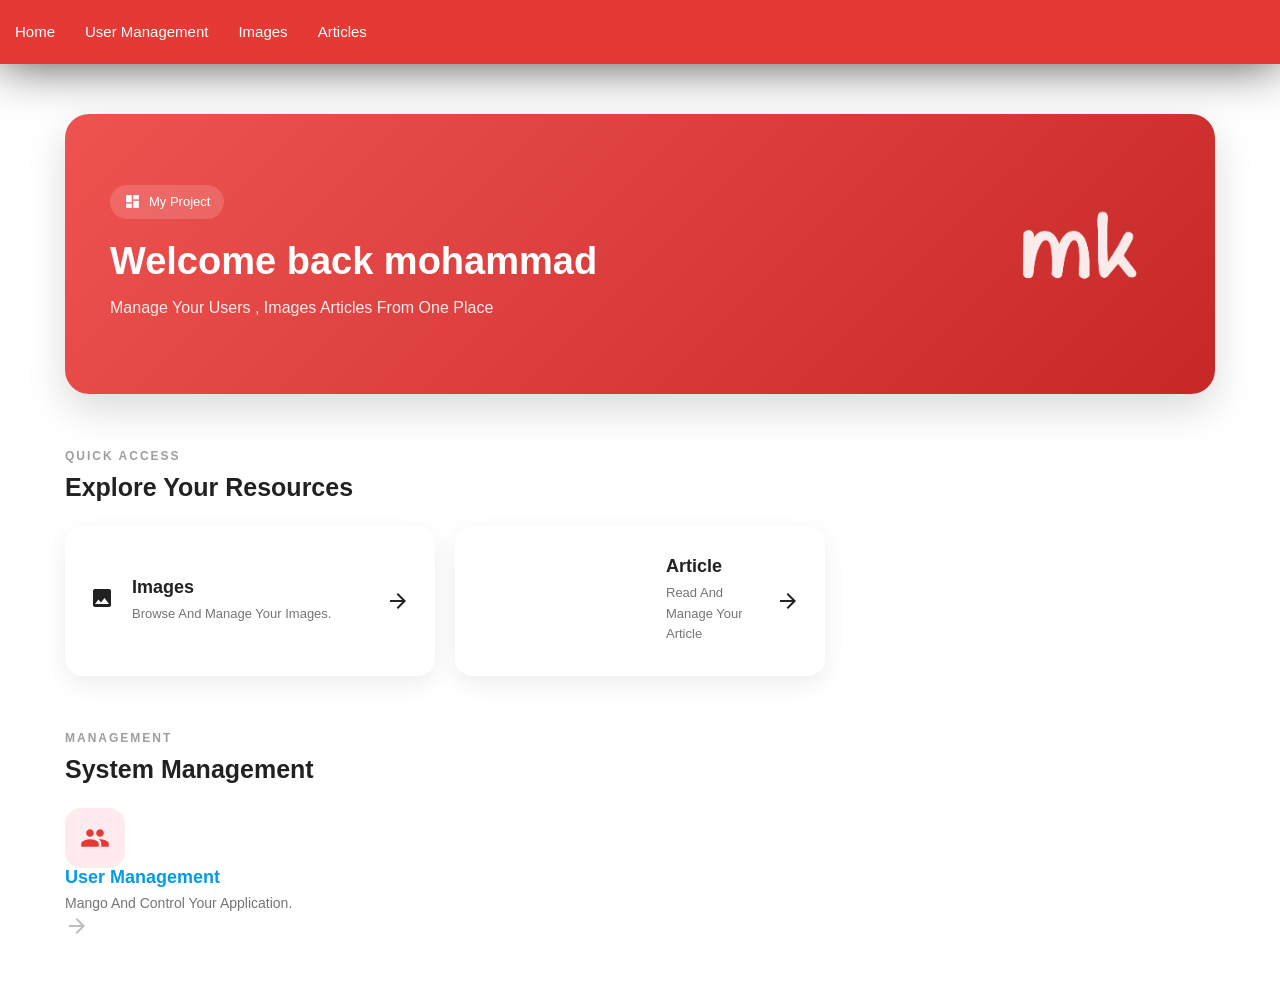
==== commit c9c1528e: "part27" ====
--- a/index.html
+++ b/index.html
@@ -3,10 +3,10 @@
 <head>
     <meta charset="UTF-8">
     <meta name="viewport" content="width=device-width, initial-scale=1.0">
-    <link rel="stylesheet" href="/assets/materialize/css/materialize.min.css">
-    <link rel="stylesheet" href="/assets/css/util.css">
+    <link rel="stylesheet" href="assets/materialize/css/materialize.min.css">
+    <link rel="stylesheet" href="assets/css/util.css">
     <link href="https://fonts.googleapis.com/icon?family=Material+Icons" rel="stylesheet">
-    <link rel="stylesheet" href="/assets/css/style.css">
+    <link rel="stylesheet" href="assets/css/style.css">
     <title>My Porject</title>
 </head>
 <style></style>
@@ -19,8 +19,8 @@
       <ul class=" hide-on-med-and-down ">
         <li><a href="/index.html">Home</a></li>
         <li><a href="/user.html">User Management</a></li>
-        <li><a href="collapsible.html">Javascript</a></li>
-        <li><a href="mobile.html">Mobile</a></li>
+        <li><a href="/images.html">Images</a></li>
+        <li><a href="/articles.html">Articles</a></li>
       </ul>
     </div>
   </nav>
@@ -40,25 +40,97 @@
     <li><div class="divider"></div></li>
     <li><a class="subheader">peges</a></li>
     <li><a class="waves-effect" href="/">Home</a></li>
-    <li><a class="waves-effect" href="/user.html">User</a></li>
+    <li><a class="waves-effect" href="/user.html">User Management</a></li>
     <li><a class="waves-effect" >Images</a></li>
-    <li><a class="waves-effect" >Video</a></li>
-    <li><a class="waves-effect"     >Font</a></li>
+    <li><a class="waves-effect" >Articles</a></li>
+    
   </ul>
     <!-- navbar sevtion ____end____   -->
 
      <!-- home sevtion ____start____ -->
 
-      <section class="flex-c-m flex-col sizefull p-r-20 p-l-20">
-       <img src="/assets/images/logo1.png" alt="logo" class="w-full max-w-200 p-t-100 filter_shadow">
-       <a href="https://t.me/Tommy_miikel" class="waves-effect waves-light btn red darken-3 w-full max-w-250 m-t-10 rounded_pill">button</a>
-       <a href="https://t.me/Tommy_miikel" class="waves-effect waves-light btn red darken-3 w-full max-w-250 m-t-10 rounded_pill">button</a>
-       <a href="https://t.me/Tommy_miikel" class="waves-effect waves-light btn red darken-3 w-full max-w-250 m-t-10 rounded_pill">button</a>
-      </section>
+     <main class="home-container">
+    
+      <!-- Welcome section -->
+        
+       <section class="hero-section">
+         <div class="hero-content">
+          <span class="hero-badge">
+            <i class="material-icons">dashboard</i>
+                 My Project
+          </span>
+          <h1> Welcome back mohammad</h1>
+          <p> Manage Your Users , Images Articles From One Place </p>
+         </div>
+         <div class="hero-logo"> <img src="/assets/images/logo1.png" alt="My Project Logo"></div>
+       </section>
+
+       <!-- Quick Access -->
+
+        <section class="home-section">
+          <div class="section-title">
+            <div>
+              <span>QUICK ACCESS</span>
+              <h2>Explore Your Resources</h2>
+            </div>
+          </div> 
+          <div class="resource-grid">  
+
+            <!--Images-->
+
+            <a href="images.html" class="resource-card">
+              <div class="resource-iconimages-icon">
+                <i class="material-icons">image</i>
+              </div>
+              <div class="resource-content">
+                <h3>Images</h3>
+                <P>Browse And Manage Your Images.</P>
+              </div>
+              <i class="material-icons">arrow_forward</i>
+            </a>
+
+            <!--Articles-->
+            <a href="articles.html" class="resource-card">
+              <div class="resource-iconarticles-icon">
+                <i class="material-icons">article</i>
+              </div>
+              <div class="resource-content">
+                <h3>Article</h3>
+                <p> Read And Manage Your Article</p>
+              </div>
+              <i class="material-icons">arrow_forward</i>
+            </a>
+          </div> 
+        </section>
+
+        <!--User Management-->
+
+        <section class="home-section">
+          <div class="section-title">
+            <div>
+              <span>MANAGEMENT</span>
+              <h2>System Management</h2>
+            </div> 
+          </div> 
+           
+          <a href="user.html" class="Management-card">
+            <div class="management-icon">
+              <i class="material-icons">people</i>
+            </div>
+            <div class="management-content">
+              <h3>User Management</h3>
+              <p> Mango And Control Your Application.</p>
+            </div>
+            <div class="management-arrow">
+              <i class="material-icons">arrow_forward</i>
+            </div>
+          </a>
+        </section>
+     </main>
 
      <!-- home sevtion ____end____   -->
 
-    <script src="/assets/materialize/js/materialize.min.js"></script>
-    <script src="/assets/js/main.js"></script>
+    <script src="assets/materialize/js/materialize.min.js"></script>
+    <script src="assets/js/main.js"></script>
 </body>
 </html> 
--- a/assets/css/style.css
+++ b/assets/css/style.css
@@ -58,7 +58,7 @@
   position: fixed;
   width: 100%;
   height: 70vh;
-  background-color: white;
+  background-color: rgb(255, 255, 255);
   bottom: 0;
   z-index: 1000;
   left: 0;
@@ -66,6 +66,7 @@
   bottom: -70vh;
 }
 .add_user_modal.show{
+  box-shadow: 0 0 10px #c62828 ;
   bottom: 0;
 }
 .center-by-center{
@@ -81,4 +82,414 @@
   margin: 0 auto;
   width: 100%;
   max-width: 400px;
+}
+
+.user_list_section{
+   height: calc(100vh - 258px);
+  overflow: auto;
+}
+.page_namber{
+  display: flex;
+  justify-content: center;
+  align-items: center;
+  border: 2px solid;
+  border-radius: 100%;
+  width: 30px;
+  height: 30px;
+}
+/* ================================
+   HOME PAGE
+================================ */
+
+.home-container {
+    width: 100%;
+    max-width: 1200px;
+    margin: 0 auto;
+    padding: 50px 25px;
+}
+
+
+/* ================================
+   HERO
+================================ */
+
+.hero-section {
+    min-height: 280px;
+    display: flex;
+    align-items: center;
+    justify-content: space-between;
+
+    padding: 45px;
+
+    background: linear-gradient(
+        135deg,
+        #ef5350,
+        #c62828
+    );
+
+    border-radius: 24px;
+
+    color: white;
+
+    overflow: hidden;
+
+    box-shadow: 0 15px 40px rgba(0, 0, 0, 0.15);
+}
+
+
+.hero-content {
+    max-width: 650px;
+}
+
+
+.hero-badge {
+    display: inline-flex;
+    align-items: center;
+    gap: 8px;
+
+    padding: 7px 14px;
+
+    background: rgba(255, 255, 255, 0.15);
+
+    border-radius: 50px;
+
+    font-size: 13px;
+}
+
+
+.hero-badge i {
+    font-size: 17px;
+}
+
+
+.hero-content h1 {
+    margin: 20px 0 10px;
+
+    font-size: 38px;
+    font-weight: 700;
+
+    line-height: 1.2;
+}
+
+
+.hero-content p {
+    margin: 0;
+
+    font-size: 16px;
+
+    opacity: 0.9;
+
+    line-height: 1.8;
+}
+
+
+.hero-logo img {
+    width: 180px;
+
+    filter: brightness(0) invert(1);
+
+    opacity: 0.9;
+}
+
+
+/* ================================
+   SECTION
+================================ */
+
+.home-section {
+    margin-top: 50px;
+}
+
+
+.section-title {
+    margin-bottom: 25px;
+}
+
+
+.section-title span {
+    font-size: 12px;
+
+    font-weight: 700;
+
+    letter-spacing: 2px;
+
+    color: #9e9e9e;
+}
+
+
+.section-title h2 {
+    margin: 7px 0 0;
+
+    font-size: 25px;
+
+    font-weight: 700;
+
+    color: #212121;
+}
+
+
+/* ================================
+   RESOURCE GRID
+================================ */
+
+.resource-grid {
+    display: grid;
+
+    grid-template-columns: repeat(3, 1fr);
+
+    gap: 20px;
+}
+
+
+.resource-card {
+    position: relative;
+
+    display: flex;
+    align-items: center;
+
+    gap: 18px;
+
+    min-height: 150px;
+
+    padding: 25px;
+
+    background: white;
+
+    border-radius: 18px;
+
+    color: inherit;
+
+    text-decoration: none;
+
+    box-shadow: 0 8px 25px rgba(0, 0, 0, 0.07);
+
+    transition:
+        transform 0.25s ease,
+        box-shadow 0.25s ease;
+}
+
+
+.resource-card:hover {
+    transform: translateY(-6px);
+
+    box-shadow: 0 15px 35px rgba(0, 0, 0, 0.12);
+}
+
+
+.resource-icon {
+    min-width: 55px;
+    height: 55px;
+
+    display: flex;
+    align-items: center;
+    justify-content: center;
+
+    border-radius: 15px;
+}
+
+
+.resource-icon i {
+    font-size: 28px;
+}
+
+
+.images-icon {
+    background: #ffebee;
+    color: #e53935;
+}
+
+
+.articles-icon {
+    background: #e3f2fd;
+    color: #1e88e5;
+}
+
+
+.fonts-icon {
+    background: #f3e5f5;
+    color: #8e24aa;
+}
+
+
+.resource-content {
+    flex: 1;
+}
+
+
+.resource-content h3 {
+    margin: 0 0 6px;
+
+    font-size: 18px;
+
+    font-weight: 700;
+}
+
+
+.resource-content p {
+    margin: 0;
+
+    color: #757575;
+
+    font-size: 13px;
+
+    line-height: 1.6;
+}
+
+
+.arrow-icon {
+    color: #bdbdbd;
+
+    transition: transform 0.25s ease;
+}
+
+
+.resource-card:hover .arrow-icon {
+    transform: translateX(5px);
+
+    color: #e53935;
+}
+
+
+/* ================================
+   USER MANAGEMENT
+================================ */
+
+.management-card {
+    display: flex;
+
+    align-items: center;
+
+    gap: 20px;
+
+    padding: 25px;
+
+    background: white;
+
+    border-radius: 18px;
+
+    text-decoration: none;
+
+    color: inherit;
+
+    box-shadow: 0 8px 25px rgba(0, 0, 0, 0.07);
+
+    transition: 0.25s ease;
+}
+
+
+.management-card:hover {
+    transform: translateY(-4px);
+
+    box-shadow: 0 15px 35px rgba(0, 0, 0, 0.12);
+}
+
+
+.management-icon {
+    width: 60px;
+    height: 60px;
+
+    display: flex;
+    align-items: center;
+    justify-content: center;
+
+    border-radius: 16px;
+
+    background: #ffebee;
+
+    color: #e53935;
+}
+
+
+.management-icon i {
+    font-size: 30px;
+}
+
+
+.management-content {
+    flex: 1;
+}
+
+
+.management-content h3 {
+    margin: 0 0 5px;
+
+    font-size: 18px;
+
+    font-weight: 700;
+}
+
+
+.management-content p {
+    margin: 0;
+
+    color: #757575;
+
+    font-size: 14px;
+}
+
+
+.management-arrow {
+    color: #bdbdbd;
+}
+
+
+/* ================================
+   RESPONSIVE
+================================ */
+
+@media (max-width: 900px) {
+
+    .resource-grid {
+        grid-template-columns: 1fr;
+    }
+
+    .hero-logo {
+        display: none;
+    }
+
+}
+
+
+@media (max-width: 600px) {
+
+    .home-container {
+        padding: 25px 15px;
+    }
+
+
+    .hero-section {
+        min-height: auto;
+
+        padding: 30px 25px;
+
+        border-radius: 20px;
+    }
+
+
+    .hero-content h1 {
+        font-size: 28px;
+    }
+
+
+    .hero-content p {
+        font-size: 14px;
+    }
+
+
+    .home-section {
+        margin-top: 35px;
+    }
+
+
+    .section-title h2 {
+        font-size: 21px;
+    }
+
+
+    .resource-card {
+        min-height: 120px;
+
+        padding: 20px;
+    }
+
 }
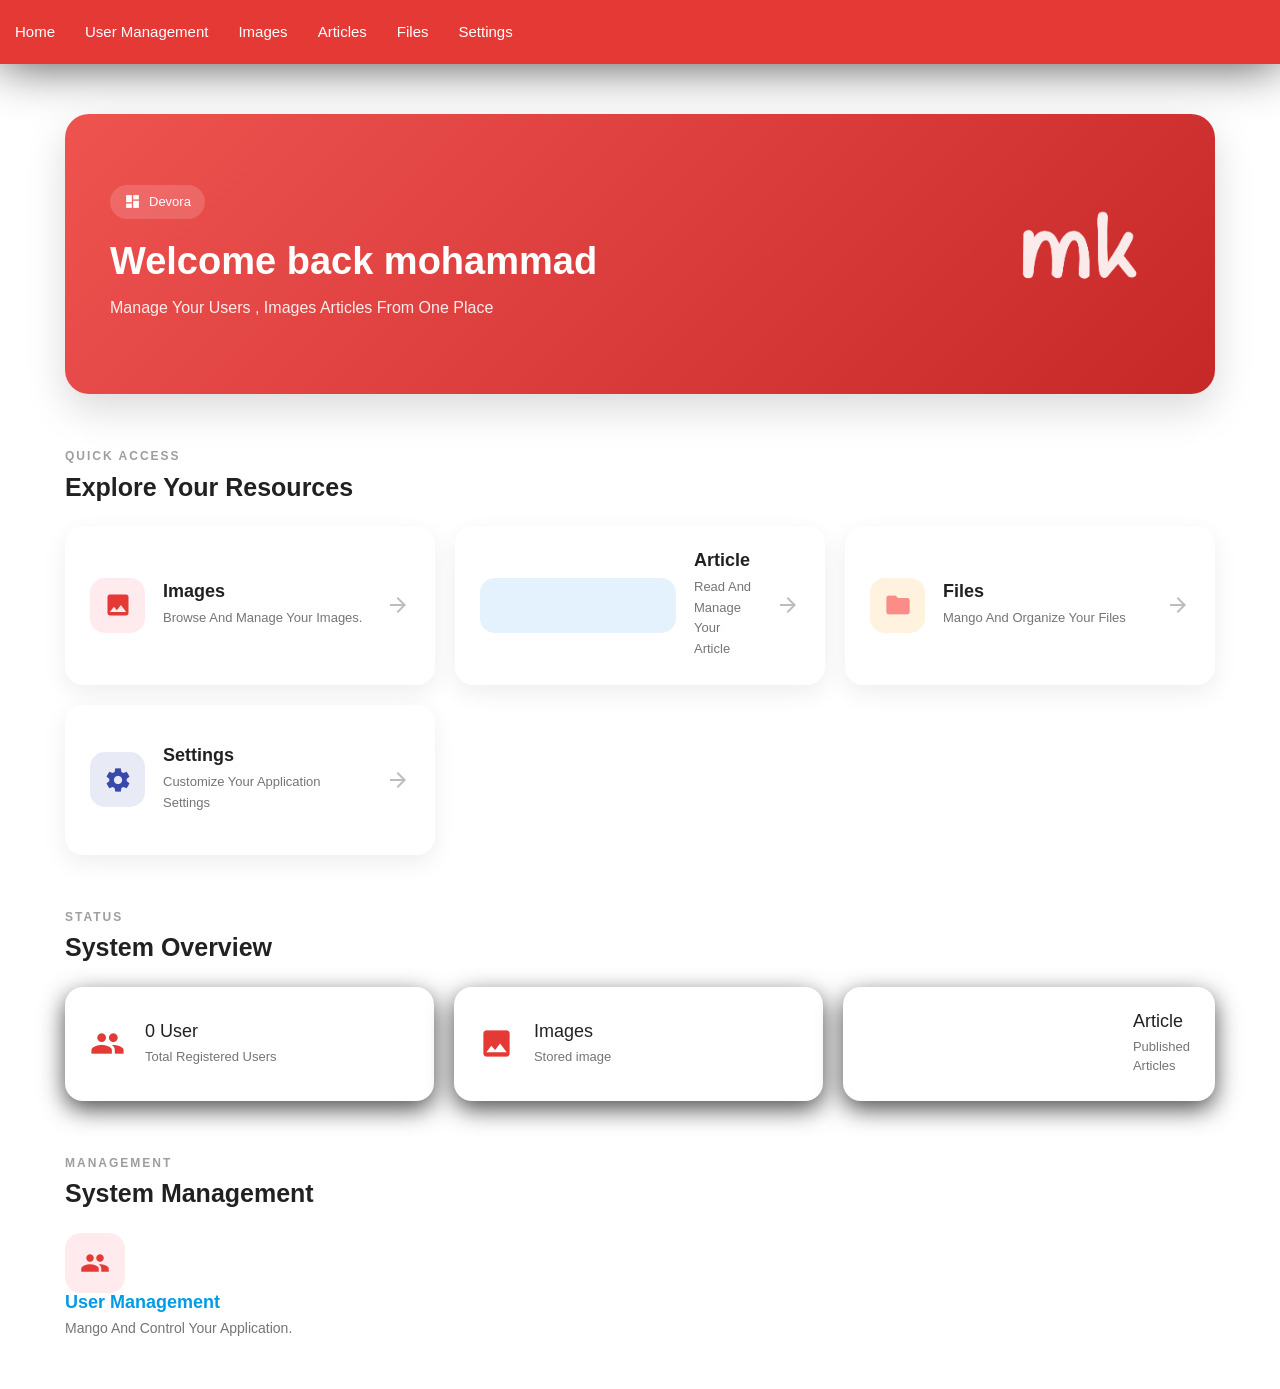
==== commit 9856ac77: "part28" ====
--- a/index.html
+++ b/index.html
@@ -7,10 +7,10 @@
     <link rel="stylesheet" href="assets/css/util.css">
     <link href="https://fonts.googleapis.com/icon?family=Material+Icons" rel="stylesheet">
     <link rel="stylesheet" href="assets/css/style.css">
-    <title>My Porject</title>
+    <title>Devora</title>
 </head>
 <style></style>
-<body>
+<body x-data="homeData()" x-init="getUsers()">
   <!-- navbar sevtion ____start____ -->
 <nav class=" z-depth-0 top_navbar red darken-1">
     <div class="nav-wrapper"  class="indigo lighten-2" >
@@ -21,6 +21,8 @@
         <li><a href="/user.html">User Management</a></li>
         <li><a href="/images.html">Images</a></li>
         <li><a href="/articles.html">Articles</a></li>
+        <li><a href="/files.html">Files</a></li>
+        <li><a href="/settings.html">Settings</a></li>
       </ul>
     </div>
   </nav>
@@ -41,9 +43,10 @@
     <li><a class="subheader">peges</a></li>
     <li><a class="waves-effect" href="/">Home</a></li>
     <li><a class="waves-effect" href="/user.html">User Management</a></li>
-    <li><a class="waves-effect" >Images</a></li>
-    <li><a class="waves-effect" >Articles</a></li>
-    
+    <li><a class="waves-effect" href="/images.html">Images</a></li>
+    <li><a class="waves-effect" href="/articles.html">Articles</a></li>
+    <li><a class="waves-effect" href="/files.html">Files</a></li>
+    <li><a class="waves-effect" href="/settings.html">Settings</a></li>
   </ul>
     <!-- navbar sevtion ____end____   -->
 
@@ -57,7 +60,7 @@
          <div class="hero-content">
           <span class="hero-badge">
             <i class="material-icons">dashboard</i>
-                 My Project
+                 Devora
           </span>
           <h1> Welcome back mohammad</h1>
           <p> Manage Your Users , Images Articles From One Place </p>
@@ -79,29 +82,92 @@
             <!--Images-->
 
             <a href="images.html" class="resource-card">
-              <div class="resource-iconimages-icon">
+              <div class="resource-icon images-icon">
                 <i class="material-icons">image</i>
               </div>
               <div class="resource-content">
                 <h3>Images</h3>
                 <P>Browse And Manage Your Images.</P>
               </div>
-              <i class="material-icons">arrow_forward</i>
+              <i class="material-icons arrow-icon">arrow_forward</i>
             </a>
 
             <!--Articles-->
             <a href="articles.html" class="resource-card">
-              <div class="resource-iconarticles-icon">
+              <div class="resource-icon articles-icon">
                 <i class="material-icons">article</i>
               </div>
               <div class="resource-content">
                 <h3>Article</h3>
                 <p> Read And Manage Your Article</p>
               </div>
-              <i class="material-icons">arrow_forward</i>
+              <i class="material-icons arrow-icon">arrow_forward</i>
+            </a>
+
+            <!--Files-->
+            <a href="files.html" class="resource-card">
+              <div class="resource-icon files-icon">
+                <i class="material-icons">folder</i>
+              </div>
+              <div class="resource-content">
+                <h3>Files</h3>
+                <p>Mango And Organize Your Files</p>
+              </div>
+              <i class="material-icons arrow-icon">arrow_forward</i>
+            </a>
+
+            <!--Settings-->
+            <a href="settings.html" class="resource-card">
+              <div class="resource-icon settings-icon">
+                <i class="material-icons">settings</i>
+              </div>
+              <div class="resource-content">
+                <h3>Settings</h3>
+                <p>Customize Your Application Settings</p>
+              </div>
+              <i class="material-icons arrow-icon">arrow_forward</i>
             </a>
           </div> 
         </section>
+
+       <!--Status-->
+
+      <section class="home-section">
+        <div class="section-title">
+          <span>STATUS</span>
+          <h2>System Overview</h2>
+        </div>
+        <div class="status-card">
+          <!--people-->
+          <div class="status-item">
+            <i class="material-icons">people</i>
+            <div>
+              <h3>
+                <span x-show="!isLoading" x-text="users.length"></span>
+                <span x-show="isLoading">...</span>
+                User
+              </h3>
+              <p>Total Registered Users</p>
+            </div>
+          </div>
+          <!--Image-->
+          <div class="status-item">
+            <i class="material-icons">image</i>
+            <div>
+              <h3>Images</h3>
+              <p>Stored image</p>
+            </div>
+          </div>
+          <!--Article-->
+          <div class="status-item">
+            <i class="material-icons">article</i>
+            <div>
+              <h3>Article</h3>
+              <p>Published Articles</p>
+            </div>
+          </div>
+        </div>
+      </section> 
 
         <!--User Management-->
 
@@ -121,16 +187,17 @@
               <h3>User Management</h3>
               <p> Mango And Control Your Application.</p>
             </div>
-            <div class="management-arrow">
-              <i class="material-icons">arrow_forward</i>
-            </div>
+          
           </a>
         </section>
      </main>
 
      <!-- home sevtion ____end____   -->
 
-    <script src="assets/materialize/js/materialize.min.js"></script>
+    <script src="assets/materialize/js/materialize.min.js"></script>    
+    <script src="assets/js/axios.js"></script>
+    <script src="assets/js/home.js"></script>    
+    <script src="assets/js/alpine.js"></script>
     <script src="assets/js/main.js"></script>
 </body>
 </html> 
--- a/assets/css/style.css
+++ b/assets/css/style.css
@@ -305,9 +305,15 @@
 }
 
 
-.fonts-icon {
-    background: #f3e5f5;
-    color: #8e24aa;
+.files-icon {
+    background: #fff3e0;
+    color: #fb8c88;
+}
+
+
+.settings-icon {
+    background: #e8eaf6 ;
+    color: #3949ab;
 }
 
 
@@ -492,4 +498,36 @@
         padding: 20px;
     }
 
-}+}
+.status-card {
+    display: grid;
+    grid-template-columns: repeat(3 , 1fr);
+    gap: 20px;
+}
+.status-item {
+    background: white;
+    padding: 25px;
+    border-radius: 18px;
+    display: flex;
+    align-items: center;
+    gap: 20px;
+    box-shadow: 0 8px 25px rgba(0, 0, 0, 0.7);
+}
+.status-item i {
+    font-size: 35px;
+    color: #e53935;
+}
+.status-item h3 {
+    margin: 0;
+    font-size: 18px;
+}
+.status-item p { 
+    margin:  5px 0 0;
+    color: #757575;
+    font-size: 13px;
+}
+@media(max-width:900px){
+    .status-card{
+        grid-template-columns: 1fr;
+    }
+}
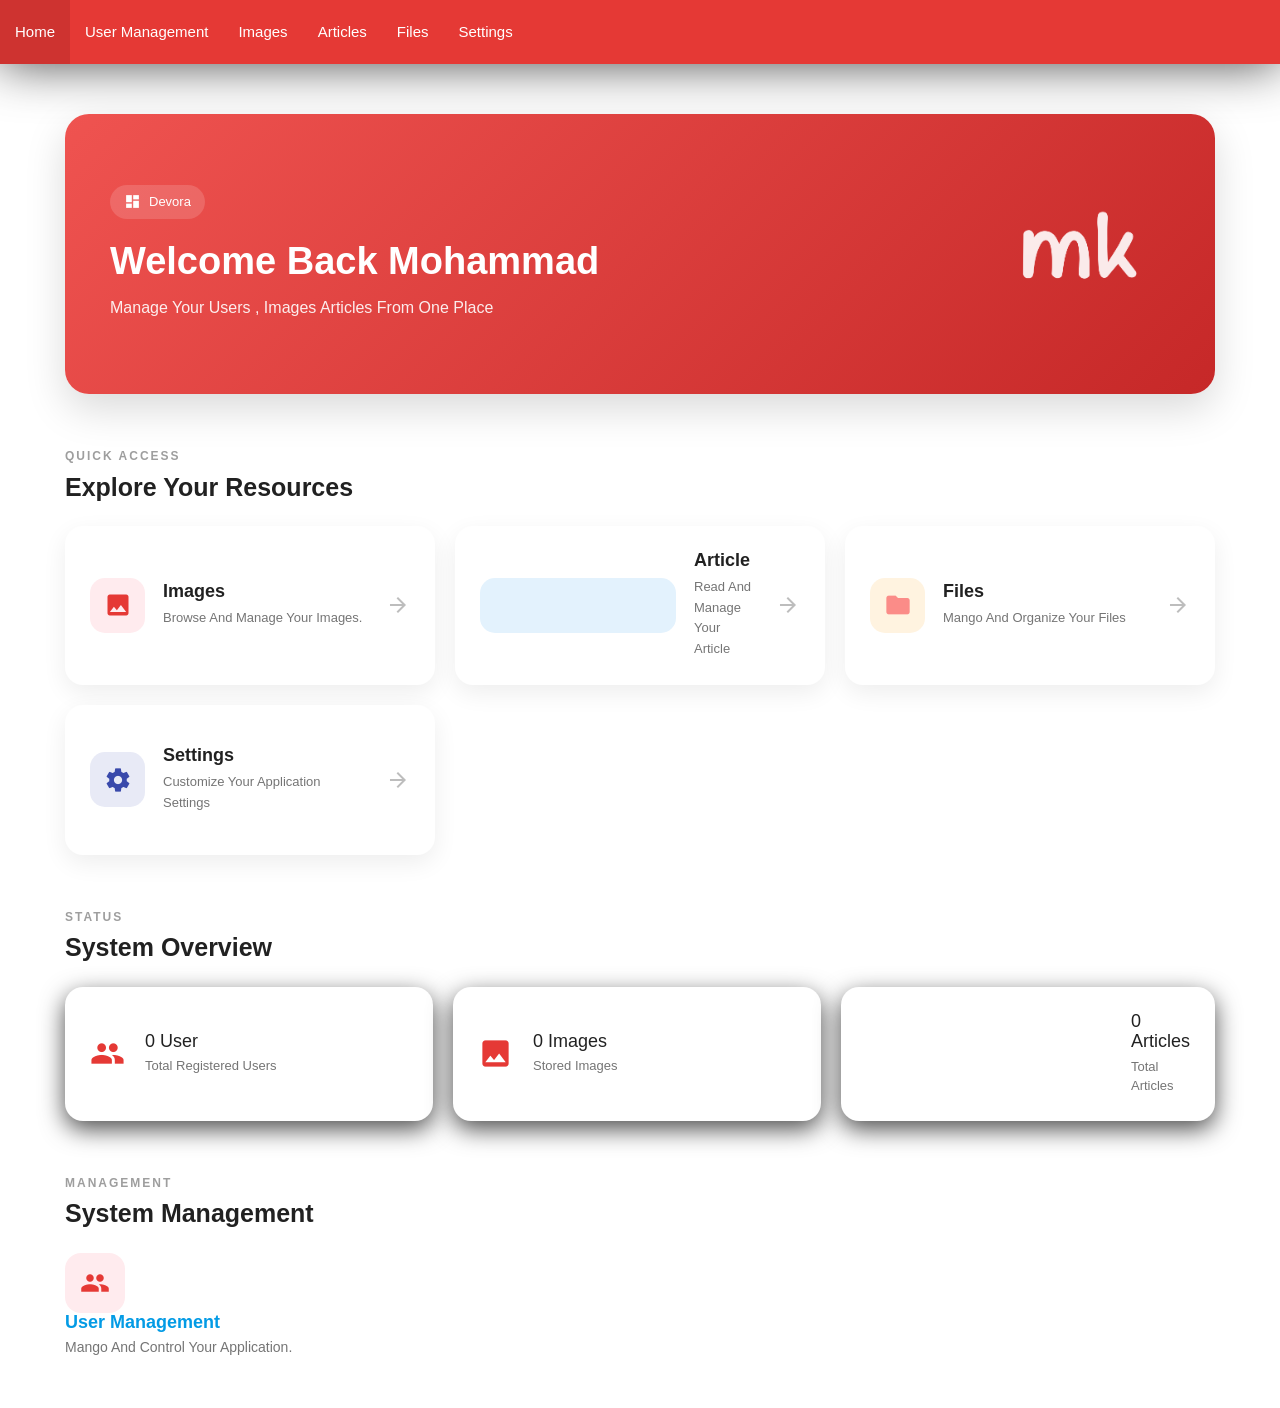
==== commit 8959a08b: "part31" ====
--- a/index.html
+++ b/index.html
@@ -10,14 +10,14 @@
     <title>Devora</title>
 </head>
 <style></style>
-<body x-data="homeData()" x-init="getUsers()">
+<body x-data="homeData()" x-init="init()"></body>
   <!-- navbar sevtion ____start____ -->
 <nav class=" z-depth-0 top_navbar red darken-1">
     <div class="nav-wrapper"  class="indigo lighten-2" >
       <a href="#!"  class=" hide-on-med-and-up">Home </a>
       <a href="#" data-target="mobile-demo" class="sidenav-trigger"><i class="material-icons ">menu</i></a>
       <ul class=" hide-on-med-and-down ">
-        <li><a href="/index.html">Home</a></li>
+        <li class="active"><a href="/index.html">Home</a></li>
         <li><a href="/user.html">User Management</a></li>
         <li><a href="/images.html">Images</a></li>
         <li><a href="/articles.html">Articles</a></li>
@@ -62,7 +62,7 @@
             <i class="material-icons">dashboard</i>
                  Devora
           </span>
-          <h1> Welcome back mohammad</h1>
+          <h1>Welcome Back <span x-text="welcomeName"></span></h1>
           <p> Manage Your Users , Images Articles From One Place </p>
          </div>
          <div class="hero-logo"> <img src="/assets/images/logo1.png" alt="My Project Logo"></div>
@@ -150,23 +150,31 @@
               <p>Total Registered Users</p>
             </div>
           </div>
-          <!--Image-->
-          <div class="status-item">
-            <i class="material-icons">image</i>
-            <div>
-              <h3>Images</h3>
-              <p>Stored image</p>
-            </div>
-          </div>
+         <!--Image-->
+           <div class="status-item">
+              <i class="material-icons">image</i>
+              <div>
+                 <h3>
+                    <span x-show="!isLoadingImages" x-text="imageCount"></span>
+                    <span x-show="isLoadingImages">...</span>
+                   Images
+                 </h3>
+                   <p>Stored Images</p>
+                </div>
+            </div>
           <!--Article-->
-          <div class="status-item">
-            <i class="material-icons">article</i>
-            <div>
-              <h3>Article</h3>
-              <p>Published Articles</p>
-            </div>
-          </div>
-        </div>
+           <div class="status-item">
+              <i class="material-icons">article</i>
+              <div>
+                  <h3>
+                      <span x-show="!isLoadingArticles" x-text="articleCount"></span>
+                      <span x-show="isLoadingArticles">...</span>
+                      Articles
+                  </h3>
+                  <p>Total Articles</p>
+               </div>
+             </div>
+         </div>
       </section> 
 
         <!--User Management-->
--- a/assets/css/style.css
+++ b/assets/css/style.css
@@ -97,6 +97,432 @@
   width: 30px;
   height: 30px;
 }
+
+/* =========================================
+   USER MANAGEMENT
+========================================= */
+
+.users-toolbar {
+    padding-top: 35px;
+    padding-bottom: 15px;
+}
+
+.users-toolbar-header {
+    display: flex;
+    align-items: center;
+    justify-content: space-between;
+    gap: 20px;
+}
+
+.users-eyebrow {
+    display: inline-block;
+    font-size: 11px;
+    font-weight: 800;
+    letter-spacing: 2px;
+    color: #c62828;
+    margin-bottom: 5px;
+}
+
+.users-toolbar-header h1 {
+    margin: 0;
+    font-size: 34px;
+    font-weight: 800;
+    color: #212121;
+}
+
+.users-toolbar-header p {
+    margin: 7px 0 0;
+    color: #757575;
+    font-size: 14px;
+}
+
+.add-user-btn {
+    height: 46px;
+    display: flex;
+    align-items: center;
+    justify-content: center;
+    gap: 7px;
+    padding: 0 22px !important;
+    box-shadow: 0 8px 20px rgba(198, 40, 40, .20);
+}
+
+.add-user-btn i {
+    font-size: 19px;
+}
+
+.users-toolbar-bottom {
+    margin-top: 25px;
+    display: flex;
+    align-items: center;
+    justify-content: space-between;
+    gap: 20px;
+}
+
+.users-search {
+    width: 100%;
+    max-width: 600px;
+    height: 50px;
+    border: 1px solid #eeeeee;
+    border-radius: 15px;
+    background: #ffffff;
+    display: flex;
+    align-items: center;
+    padding: 0 14px;
+    box-shadow: 0 5px 20px rgba(0, 0, 0, .05);
+}
+
+.users-search > i {
+    color: #9e9e9e;
+    margin-right: 10px;
+}
+
+.users-search input {
+    border: none !important;
+    box-shadow: none !important;
+    margin: 0 !important;
+    height: 48px !important;
+    flex: 1;
+}
+
+.users-search button {
+    border: none;
+    background: transparent;
+    cursor: pointer;
+    color: #9e9e9e;
+    display: flex;
+}
+
+.users-total {
+    display: flex;
+    align-items: center;
+    gap: 12px;
+    color: #757575;
+    font-size: 13px;
+}
+
+.users-total strong {
+    background: #ffebee;
+    color: #c62828;
+    padding: 8px 13px;
+    border-radius: 10px;
+    font-size: 15px;
+}
+
+
+/* =========================================
+   LOADING / API WARNING
+========================================= */
+
+.users-loading {
+    min-height: 100px;
+    display: flex;
+    justify-content: center;
+    align-items: center;
+    gap: 12px;
+    color: #757575;
+    font-size: 13px;
+}
+
+.api-warning {
+    margin: 10px 0 15px;
+    padding: 14px 18px;
+    border-radius: 14px;
+    background: #fff8e1;
+    border: 1px solid #ffecb3;
+    display: flex;
+    align-items: center;
+    gap: 12px;
+    color: #795548;
+}
+
+.api-warning i {
+    color: #ff9800;
+}
+
+.api-warning p {
+    margin: 3px 0 0;
+    font-size: 12px;
+}
+
+
+/* =========================================
+   TABLE
+========================================= */
+
+.user_list_section {
+    height: calc(100vh - 300px);
+    overflow: auto;
+}
+
+.desktop_table_body tr {
+    height: 72px;
+}
+
+.desktop_table_body td {
+    border-bottom: 1px solid #f5f5f5;
+    vertical-align: middle;
+}
+
+table.highlight > tbody > tr:hover {
+    background-color: #fafafa !important;
+}
+
+table.striped > tbody > tr:nth-child(odd) {
+    background-color: #fff !important;
+}
+
+.user-name-cell {
+    display: flex;
+    align-items: center;
+    gap: 12px;
+    text-align: left;
+}
+
+.user-name-cell strong {
+    display: block;
+    font-size: 14px;
+    color: #212121;
+}
+
+.user-name-cell small {
+    display: block;
+    margin-top: 3px;
+    color: #9e9e9e;
+    font-size: 11px;
+}
+
+.user-avatar {
+    width: 40px;
+    height: 40px;
+    min-width: 40px;
+    border-radius: 12px;
+    background: #ffebee;
+    color: #c62828;
+    display: flex;
+    justify-content: center;
+    align-items: center;
+    font-weight: 800;
+}
+
+.user-id {
+    color: #9e9e9e;
+    font-size: 12px;
+}
+
+.username-badge {
+    display: inline-block;
+    background: #f5f5f5;
+    color: #616161;
+    padding: 5px 9px;
+    border-radius: 8px;
+    font-size: 12px;
+}
+
+.user-actions {
+    display: flex;
+    justify-content: center;
+    gap: 7px;
+}
+
+.user-action {
+    width: 35px;
+    height: 35px;
+    border: none;
+    border-radius: 10px;
+    cursor: pointer;
+    display: flex;
+    justify-content: center;
+    align-items: center;
+    transition: .2s;
+}
+
+.user-action i {
+    font-size: 18px;
+}
+
+.user-action.edit {
+    background: #fff3e0;
+    color: #ef6c00;
+}
+
+.user-action.delete {
+    background: #ffebee;
+    color: #c62828;
+}
+
+.user-action:hover {
+    transform: translateY(-2px);
+}
+
+.empty-users {
+    height: 220px;
+}
+
+.empty-users i {
+    display: block;
+    font-size: 45px;
+    color: #bdbdbd;
+}
+
+.empty-users strong {
+    display: block;
+    margin-top: 10px;
+    color: #616161;
+}
+
+.empty-users span {
+    display: block;
+    margin-top: 5px;
+    color: #9e9e9e;
+    font-size: 12px;
+}
+
+
+/* =========================================
+   PAGINATION
+========================================= */
+
+.pagination-container {
+    position: fixed;
+    left: 0;
+    right: 0;
+    bottom: 0;
+    z-index: 50;
+
+    max-width: 1500px;
+    margin: 0 auto;
+
+    min-height: 65px;
+
+    padding: 10px 25px;
+
+    background: rgba(255, 255, 255, .96);
+
+    border-top: 1px solid #eeeeee;
+
+    display: flex;
+    align-items: center;
+    justify-content: space-between;
+
+    gap: 20px;
+}
+
+.pagination-info {
+    color: #9e9e9e;
+    font-size: 12px;
+}
+
+.pagination-info strong {
+    color: #424242;
+}
+
+.pagination-center {
+    display: flex;
+    align-items: center;
+    gap: 10px;
+}
+
+.pagination-button {
+    width: 34px;
+    height: 34px;
+    border: none;
+    border-radius: 10px;
+    background: #c62828;
+    color: white;
+    cursor: pointer;
+
+    display: flex;
+    align-items: center;
+    justify-content: center;
+}
+
+.pagination-button:disabled {
+    opacity: .35;
+    cursor: not-allowed;
+}
+
+.pagination-button i {
+    font-size: 20px;
+}
+
+.page-number {
+    min-width: 60px;
+    text-align: center;
+    font-size: 13px;
+    font-weight: 700;
+    color: #424242;
+}
+
+.items-per-page {
+    display: flex;
+    align-items: center;
+    gap: 8px;
+    color: #9e9e9e;
+    font-size: 12px;
+}
+
+.items-per-page select {
+    display: block;
+    width: 70px;
+    height: 35px;
+    border: 1px solid #eeeeee;
+    border-radius: 9px;
+    padding: 0 7px;
+    background: white;
+}
+
+
+/* =========================================
+   MOBILE
+========================================= */
+
+@media (max-width: 600px) {
+
+    .users-toolbar {
+        padding-top: 20px;
+    }
+
+    .users-toolbar-header {
+        align-items: flex-start;
+        flex-direction: column;
+    }
+
+    .users-toolbar-header h1 {
+        font-size: 28px;
+    }
+
+    .add-user-btn {
+        width: 100%;
+    }
+
+    .users-toolbar-bottom {
+        align-items: stretch;
+        flex-direction: column;
+    }
+
+    .users-total {
+        justify-content: space-between;
+    }
+
+    .pagination-container {
+        padding: 9px 12px;
+    }
+
+    .pagination-info {
+        display: none;
+    }
+
+    .items-per-page {
+        display: none;
+    }
+
+    .pagination-center {
+        width: 100%;
+        justify-content: center;
+    }
+
+}
+
 /* ================================
    HOME PAGE
 ================================ */
@@ -531,3 +957,4 @@
         grid-template-columns: 1fr;
     }
 }
+
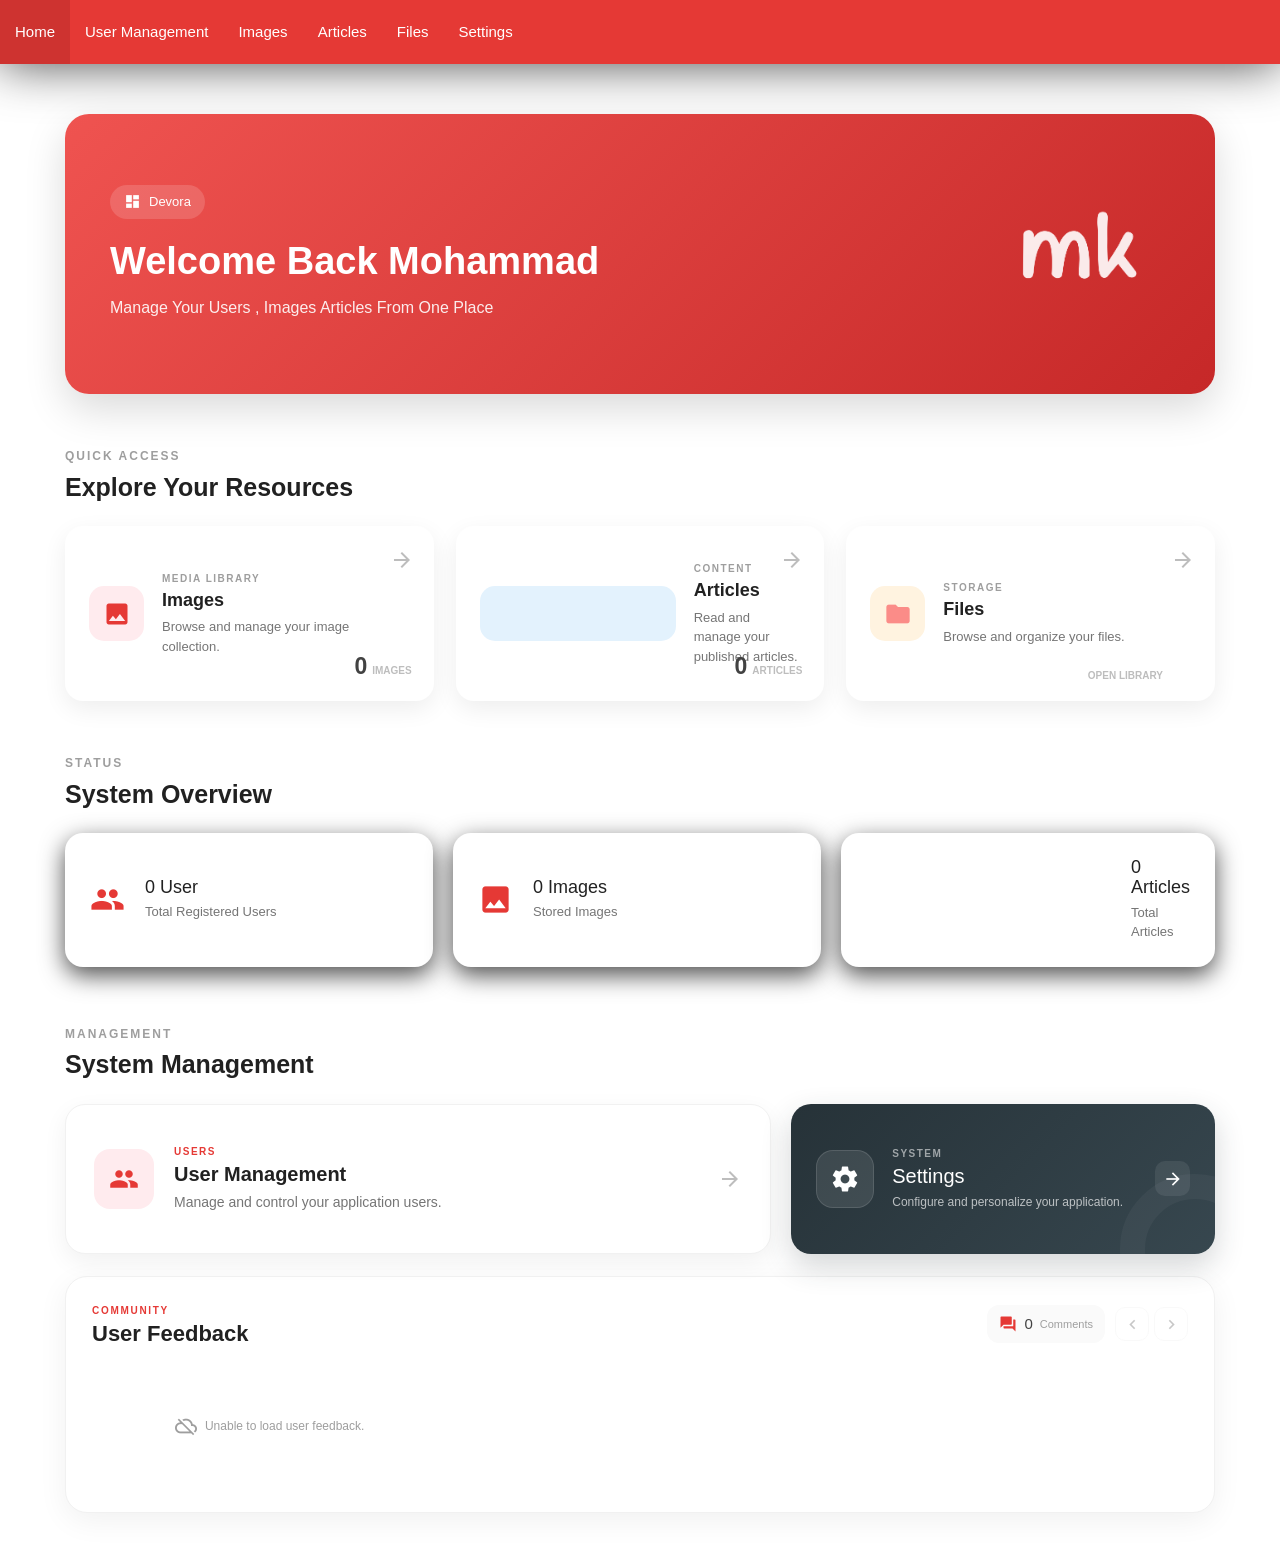
==== commit f0ccde2c: "part32" ====
--- a/index.html
+++ b/index.html
@@ -81,58 +81,121 @@
 
             <!--Images-->
 
-            <a href="images.html" class="resource-card">
-              <div class="resource-icon images-icon">
-                <i class="material-icons">image</i>
-              </div>
-              <div class="resource-content">
-                <h3>Images</h3>
-                <P>Browse And Manage Your Images.</P>
-              </div>
-              <i class="material-icons arrow-icon">arrow_forward</i>
-            </a>
+           <a href="images.html" class="resource-card resource-card-images">
+
+    <div class="resource-icon images-icon">
+        <i class="material-icons">image</i>
+    </div>
+
+    <div class="resource-content">
+
+        <span class="resource-label">
+            MEDIA LIBRARY
+        </span>
+
+        <h3>Images</h3>
+
+        <p>
+            Browse and manage your image collection.
+        </p>
+
+    </div>
+
+    <div class="resource-meta">
+
+        <strong
+            x-text="imageCount"
+        >
+            0
+        </strong>
+
+        <span>Images</span>
+
+    </div>
+
+    <i class="material-icons arrow-icon">
+        arrow_forward
+    </i>
+
+</a>
 
             <!--Articles-->
-            <a href="articles.html" class="resource-card">
-              <div class="resource-icon articles-icon">
-                <i class="material-icons">article</i>
-              </div>
-              <div class="resource-content">
-                <h3>Article</h3>
-                <p> Read And Manage Your Article</p>
-              </div>
-              <i class="material-icons arrow-icon">arrow_forward</i>
-            </a>
+            <a href="articles.html" class="resource-card resource-card-articles">
+
+    <div class="resource-icon articles-icon">
+        <i class="material-icons">article</i>
+    </div>
+
+    <div class="resource-content">
+
+        <span class="resource-label">
+            CONTENT
+        </span>
+
+        <h3>Articles</h3>
+
+        <p>
+            Read and manage your published articles.
+        </p>
+
+    </div>
+
+    <div class="resource-meta">
+
+        <strong
+            x-text="articleCount"
+        >
+            0
+        </strong>
+
+        <span>Articles</span>
+
+    </div>
+
+    <i class="material-icons arrow-icon">
+        arrow_forward
+    </i>
+
+</a>
 
             <!--Files-->
-            <a href="files.html" class="resource-card">
-              <div class="resource-icon files-icon">
-                <i class="material-icons">folder</i>
-              </div>
-              <div class="resource-content">
-                <h3>Files</h3>
-                <p>Mango And Organize Your Files</p>
-              </div>
-              <i class="material-icons arrow-icon">arrow_forward</i>
-            </a>
-
-            <!--Settings-->
-            <a href="settings.html" class="resource-card">
-              <div class="resource-icon settings-icon">
-                <i class="material-icons">settings</i>
-              </div>
-              <div class="resource-content">
-                <h3>Settings</h3>
-                <p>Customize Your Application Settings</p>
-              </div>
-              <i class="material-icons arrow-icon">arrow_forward</i>
-            </a>
+           <a href="files.html" class="resource-card resource-card-files">
+
+    <div class="resource-icon files-icon">
+        <i class="material-icons">folder</i>
+    </div>
+
+    <div class="resource-content">
+
+        <span class="resource-label">
+            STORAGE
+        </span>
+
+        <h3>Files</h3>
+
+        <p>
+            Browse and organize your files.
+        </p>
+
+    </div>
+
+    <div class="resource-meta resource-meta-arrow">
+
+        <span>Open Library</span>
+
+    </div>
+
+    <i class="material-icons arrow-icon">
+        arrow_forward
+    </i>
+
+</a>
           </div> 
         </section>
 
        <!--Status-->
 
-      <section class="home-section">
+      <section class="home-section home-status-section">
         <div class="section-title">
           <span>STATUS</span>
           <h2>System Overview</h2>
@@ -177,27 +240,307 @@
          </div>
       </section> 
 
-        <!--User Management-->
-
-        <section class="home-section">
-          <div class="section-title">
-            <div>
-              <span>MANAGEMENT</span>
-              <h2>System Management</h2>
-            </div> 
-          </div> 
-           
-          <a href="user.html" class="Management-card">
-            <div class="management-icon">
-              <i class="material-icons">people</i>
+<!-- System Management -->
+
+<section class="home-section system-management-section">
+
+    <div class="section-title">
+
+        <div>
+
+            <span>MANAGEMENT</span>
+
+            <h2>System Management</h2>
+
+        </div>
+
+    </div>
+
+
+   <div class="management-grid">
+
+
+    <!-- USER MANAGEMENT -->
+
+    <a
+        href="user.html"
+        class="management-user-card"
+    >
+
+        <div class="management-icon">
+
+            <i class="material-icons">
+                people
+            </i>
+
+        </div>
+
+
+        <div class="management-content">
+
+            <span class="management-label">
+                USERS
+            </span>
+
+            <h3>
+                User Management
+            </h3>
+
+            <p>
+                Manage and control your application users.
+            </p>
+
+        </div>
+
+
+        <i class="material-icons management-arrow">
+            arrow_forward
+        </i>
+
+    </a>
+
+
+
+    <!-- SETTINGS -->
+
+    <a
+        href="settings.html"
+        class="settings-management-card"
+    >
+
+        <div class="settings-gear">
+
+            <i class="material-icons">
+                settings
+            </i>
+
+        </div>
+
+
+        <div class="settings-management-content">
+
+            <span>
+                SYSTEM
+            </span>
+
+            <h3>
+                Settings
+            </h3>
+
+            <p>
+                Configure and personalize your application.
+            </p>
+
+        </div>
+
+
+        <div class="settings-open">
+
+            <i class="material-icons">
+                arrow_forward
+            </i>
+
+        </div>
+
+    </a>
+
+</div>
+
+<!-- USER FEEDBACK -->
+
+<div class="user-feedback-section">
+
+<div class="feedback-header">
+
+    <div>
+
+        <span>
+            COMMUNITY
+        </span>
+
+        <h3>
+            User Feedback
+        </h3>
+
+    </div>
+
+
+    <div class="feedback-actions">
+
+        <div class="feedback-count">
+
+            <i class="material-icons">
+                forum
+            </i>
+
+            <strong x-text="commentCount">
+                0
+            </strong>
+
+            <span>
+                Comments
+            </span>
+
+        </div>
+
+
+        <div class="feedback-controls">
+
+            <button
+                type="button"
+                @click="
+                    currentCommentIndex =
+                    (currentCommentIndex - 1 + allComments.length)
+                    % allComments.length;
+
+                    updateVisibleComments();
+                "
+                :disabled="!allComments.length"
+            >
+                <i class="material-icons">
+                    chevron_left
+                </i>
+            </button>
+
+
+            <button
+                type="button"
+                @click="
+                    currentCommentIndex =
+                    (currentCommentIndex + 1)
+                    % allComments.length;
+
+                    updateVisibleComments();
+                "
+                :disabled="!allComments.length"
+            >
+                <i class="material-icons">
+                    chevron_right
+                </i>
+            </button>
+
+        </div>
+
+    </div>
+
+</div>
+    <!-- Loading -->
+
+    <div
+        class="feedback-loading"
+        x-show="isLoadingComments"
+    >
+
+        <div class="preloader-wrapper small active">
+
+            <div class="spinner-layer spinner-red-only">
+
+                <div class="circle-clipper left">
+                    <div class="circle"></div>
+                </div>
+
+                <div class="gap-patch">
+                    <div class="circle"></div>
+                </div>
+
+                <div class="circle-clipper right">
+                    <div class="circle"></div>
+                </div>
+
             </div>
-            <div class="management-content">
-              <h3>User Management</h3>
-              <p> Mango And Control Your Application.</p>
+
+        </div>
+
+        <span>
+            Loading feedback...
+        </span>
+
+    </div>
+
+
+
+    <!-- Comments -->
+
+    <div
+        class="feedback-list"
+        x-show="!isLoadingComments"
+    >
+
+        <template
+            x-for="comment in comments"
+            :key="comment.id"
+        >
+
+            <div class="feedback-item">
+
+
+                <div class="feedback-avatar">
+
+                    <span
+                        x-text="
+                            comment.name
+                                .charAt(0)
+                                .toUpperCase()
+                        "
+                    ></span>
+
+                </div>
+
+
+                <div class="feedback-content">
+
+                    <div class="feedback-user">
+
+                        <strong
+                            x-text="comment.name"
+                        ></strong>
+
+                        <span
+                            x-text="comment.email"
+                        ></span>
+
+                    </div>
+
+
+                    <p
+                        x-text="comment.body"
+                    ></p>
+
+                </div>
+
+
+                <i class="material-icons feedback-quote">
+                    format_quote
+                </i>
+
             </div>
-          
-          </a>
-        </section>
+
+        </template>
+
+
+        <!-- Error -->
+
+        <div
+            class="feedback-empty"
+            x-show="commentsError"
+        >
+
+            <i class="material-icons">
+                cloud_off
+            </i>
+
+            <span>
+                Unable to load user feedback.
+            </span>
+
+        </div>
+
+
+    </div>
+
+</div>
+
+</section>
      </main>
 
      <!-- home sevtion ____end____   -->
--- a/assets/css/style.css
+++ b/assets/css/style.css
@@ -271,17 +271,54 @@
     background-color: #fff !important;
 }
 
+.user-name-column {
+    text-align: left !important;
+}
+
 .user-name-cell {
+    text-align: left !important;
+    vertical-align: middle;
+    padding-left: 15px !important;
+    padding-right: 15px !important;
+}
+
+.user-info {
     display: flex;
     align-items: center;
     gap: 12px;
+    width: 100%;
+}
+
+.user-avatar {
+    width: 40px;
+    height: 40px;
+    min-width: 40px;
+    flex: 0 0 40px;
+    border-radius: 12px;
+    background: #ffebee;
+    color: #c62828;
+
+    display: flex;
+    justify-content: center;
+    align-items: center;
+
+    font-weight: 800;
+}
+
+.user-details {
+    min-width: 0;
+    display: flex;
+    flex-direction: column;
+    justify-content: center;
     text-align: left;
 }
 
 .user-name-cell strong {
     display: block;
     font-size: 14px;
+    line-height: 18px;
     color: #212121;
+    white-space: nowrap;
 }
 
 .user-name-cell small {
@@ -289,19 +326,8 @@
     margin-top: 3px;
     color: #9e9e9e;
     font-size: 11px;
-}
-
-.user-avatar {
-    width: 40px;
-    height: 40px;
-    min-width: 40px;
-    border-radius: 12px;
-    background: #ffebee;
-    color: #c62828;
-    display: flex;
-    justify-content: center;
-    align-items: center;
-    font-weight: 800;
+    line-height: 15px;
+    white-space: nowrap;
 }
 
 .user-id {
@@ -952,9 +978,866 @@
     color: #757575;
     font-size: 13px;
 }
-@media(max-width:900px){
-    .status-card{
+
+/* =========================================
+   HOME - NEW RESOURCE CARDS
+========================================= */
+
+.resource-grid {
+    grid-template-columns: repeat(3, 1fr);
+    gap: 22px;
+}
+
+.resource-card {
+    min-height: 175px;
+    padding: 24px;
+    overflow: hidden;
+}
+
+.resource-content {
+    min-width: 0;
+}
+
+.resource-label {
+    display: block;
+    margin-bottom: 5px;
+
+    font-size: 10px;
+    font-weight: 800;
+    letter-spacing: 1.5px;
+
+    color: #9e9e9e;
+}
+
+.resource-content h3 {
+    margin: 0 0 7px;
+}
+
+.resource-content p {
+    line-height: 1.5;
+}
+
+.resource-meta {
+    position: absolute;
+
+    right: 22px;
+    bottom: 18px;
+
+    display: flex;
+    align-items: baseline;
+    gap: 5px;
+
+    color: #bdbdbd;
+}
+
+.resource-meta strong {
+    font-size: 23px;
+    font-weight: 800;
+
+    color: #424242;
+}
+
+.resource-meta span {
+    font-size: 10px;
+    font-weight: 700;
+    text-transform: uppercase;
+}
+
+.resource-meta-arrow {
+    right: 52px;
+}
+
+.resource-card .arrow-icon {
+    position: absolute;
+
+    right: 20px;
+    top: 22px;
+}
+
+
+/* =========================================
+   SYSTEM MANAGEMENT
+========================================= */
+
+.system-management-section {
+    margin-top: 55px;
+}
+
+.management-grid {
+    display: grid;
+
+    grid-template-columns:
+        minmax(0, 1.25fr)
+        minmax(0, .75fr);
+
+    gap: 20px;
+}
+
+
+/* =========================================
+   USER MANAGEMENT CARD
+========================================= */
+
+.management-user-card {
+    position: relative;
+
+    display: flex;
+    align-items: center;
+
+    gap: 20px;
+
+    min-height: 150px;
+
+    padding: 28px;
+
+    background: #ffffff;
+
+    border-radius: 20px;
+
+    text-decoration: none;
+
+    color: inherit;
+
+    border: 1px solid #f1f1f1;
+
+    box-shadow:
+        0 8px 25px rgba(0, 0, 0, .06);
+
+    transition:
+        transform .25s ease,
+        box-shadow .25s ease;
+}
+
+.management-user-card:hover {
+    transform: translateY(-5px);
+
+    box-shadow:
+        0 15px 35px rgba(0, 0, 0, .10);
+}
+
+.management-icon {
+    flex-shrink: 0;
+}
+
+.management-label {
+    display: block;
+
+    margin-bottom: 4px;
+
+    font-size: 10px;
+    font-weight: 800;
+
+    letter-spacing: 1.5px;
+
+    color: #e53935;
+}
+
+.management-content h3 {
+    margin: 0 0 6px;
+
+    font-size: 20px;
+}
+
+.management-content p {
+    margin: 0;
+
+    max-width: 450px;
+
+    line-height: 1.6;
+}
+
+
+/* =========================================
+   SETTINGS CARD
+========================================= */
+
+.settings-management-card {
+    position: relative;
+
+    display: flex;
+    align-items: center;
+
+    gap: 18px;
+
+    min-height: 150px;
+
+    padding: 25px;
+
+    border-radius: 20px;
+
+    text-decoration: none;
+
+    color: #ffffff;
+
+    overflow: hidden;
+
+    background:
+        linear-gradient(
+            135deg,
+            #263238,
+            #37474f
+        );
+
+    box-shadow:
+        0 12px 30px rgba(38, 50, 56, .20);
+
+    transition:
+        transform .25s ease,
+        box-shadow .25s ease;
+}
+
+.settings-management-card::after {
+    content: "";
+
+    position: absolute;
+
+    width: 150px;
+    height: 150px;
+
+    right: -55px;
+    bottom: -70px;
+
+    border-radius: 50%;
+
+    border: 25px solid rgba(255,255,255,.04);
+}
+
+.settings-management-card:hover {
+    transform: translateY(-5px);
+
+    box-shadow:
+        0 18px 40px rgba(38, 50, 56, .28);
+}
+
+.settings-gear {
+    width: 58px;
+    height: 58px;
+
+    flex-shrink: 0;
+
+    display: flex;
+    align-items: center;
+    justify-content: center;
+
+    border-radius: 17px;
+
+    background: rgba(255,255,255,.10);
+
+    border: 1px solid rgba(255,255,255,.12);
+}
+
+.settings-gear i {
+    font-size: 30px;
+
+    transition:
+        transform .5s ease;
+}
+
+.settings-management-card:hover
+.settings-gear i {
+    transform: rotate(90deg);
+}
+
+.settings-management-content {
+    flex: 1;
+
+    position: relative;
+
+    z-index: 2;
+}
+
+.settings-management-content span {
+    display: block;
+
+    margin-bottom: 4px;
+
+    font-size: 10px;
+    font-weight: 800;
+
+    letter-spacing: 1.5px;
+
+    opacity: .55;
+}
+
+.settings-management-content h3 {
+    margin: 0 0 6px;
+
+    font-size: 20px;
+
+    color: #ffffff;
+}
+
+.settings-management-content p {
+    margin: 0;
+
+    font-size: 12px;
+
+    line-height: 1.5;
+
+    color: rgba(255,255,255,.68);
+}
+
+.settings-open {
+    position: relative;
+
+    z-index: 2;
+
+    width: 35px;
+    height: 35px;
+
+    display: flex;
+    align-items: center;
+    justify-content: center;
+
+    border-radius: 10px;
+
+    background: rgba(255,255,255,.08);
+}
+
+.settings-open i {
+    font-size: 20px;
+}
+
+
+/* =========================================
+   STATUS
+   DESKTOP ONLY
+========================================= */
+
+/*
+   Status is hidden by default.
+   It becomes visible only on desktop.
+*/
+
+.home-status-section {
+    display: none;
+}
+
+@media (min-width: 993px) {
+
+    .home-status-section {
+        display: block;
+    }
+
+}
+
+
+/* =========================================
+   RESPONSIVE
+========================================= */
+
+@media (max-width: 900px) {
+
+    .resource-grid {
         grid-template-columns: 1fr;
     }
-}
-
+
+    .management-grid {
+        grid-template-columns: 1fr;
+    }
+
+}
+
+
+@media (max-width: 600px) {
+
+    .resource-card {
+        min-height: 140px;
+
+        padding: 20px;
+    }
+
+    .resource-meta {
+        right: 20px;
+        bottom: 15px;
+    }
+
+    .management-user-card,
+    .settings-management-card {
+        min-height: 130px;
+
+        padding: 20px;
+    }
+
+}
+
+/* =========================================
+   USER FEEDBACK
+========================================= */
+
+.user-feedback-section {
+
+    margin-top: 22px;
+
+    padding: 26px;
+
+    background: #ffffff;
+
+    border-radius: 22px;
+
+    border: 1px solid #f1f1f1;
+
+    box-shadow:
+        0 8px 30px rgba(0, 0, 0, .06);
+
+}
+
+
+.feedback-header {
+
+    display: flex;
+
+    align-items: center;
+
+    justify-content: space-between;
+
+    margin-bottom: 20px;
+
+}
+
+
+.feedback-header > div:first-child span {
+
+    display: block;
+
+    margin-bottom: 4px;
+
+    font-size: 10px;
+
+    font-weight: 800;
+
+    letter-spacing: 1.7px;
+
+    color: #e53935;
+
+}
+
+
+.feedback-header h3 {
+
+    margin: 0;
+
+    font-size: 22px;
+
+    font-weight: 800;
+
+    color: #212121;
+
+}
+
+
+.feedback-count {
+
+    display: flex;
+
+    align-items: center;
+
+    gap: 7px;
+
+    padding: 8px 12px;
+
+    border-radius: 12px;
+
+    background: #fafafa;
+
+    color: #9e9e9e;
+
+    font-size: 11px;
+
+}
+
+
+.feedback-count i {
+
+    font-size: 18px;
+
+    color: #e53935;
+
+}
+
+
+.feedback-count strong {
+
+    font-size: 15px;
+
+    color: #424242;
+
+}
+
+
+.feedback-list {
+
+    display: grid;
+
+    grid-template-columns:
+        repeat(3, 1fr);
+
+    gap: 15px;
+
+}
+
+
+.feedback-item {
+
+    position: relative;
+
+    min-height: 145px;
+
+    padding: 18px;
+
+    display: flex;
+
+    gap: 12px;
+
+    background: #fafafa;
+
+    border-radius: 16px;
+
+    border: 1px solid #f1f1f1;
+
+    transition:
+        transform .2s ease,
+        box-shadow .2s ease;
+
+}
+
+
+.feedback-item:hover {
+
+    transform: translateY(-3px);
+
+    box-shadow:
+        0 8px 20px rgba(0, 0, 0, .06);
+
+}
+
+
+.feedback-avatar {
+
+    width: 38px;
+
+    height: 38px;
+
+    min-width: 38px;
+
+    display: flex;
+
+    align-items: center;
+
+    justify-content: center;
+
+    border-radius: 11px;
+
+    background: #ffebee;
+
+    color: #e53935;
+
+    font-weight: 800;
+
+    font-size: 14px;
+
+}
+
+
+.feedback-content {
+
+    min-width: 0;
+
+    padding-right: 10px;
+
+}
+
+
+.feedback-user strong {
+
+    display: block;
+
+    color: #424242;
+
+    font-size: 12px;
+
+    white-space: nowrap;
+
+    overflow: hidden;
+
+    text-overflow: ellipsis;
+
+}
+
+
+.feedback-user span {
+
+    display: block;
+
+    margin-top: 2px;
+
+    color: #9e9e9e;
+
+    font-size: 9px;
+
+    white-space: nowrap;
+
+    overflow: hidden;
+
+    text-overflow: ellipsis;
+
+}
+
+
+.feedback-content p {
+
+    margin: 10px 0 0;
+
+    color: #616161;
+
+    font-size: 12px;
+
+    line-height: 1.7;
+
+}
+
+
+.feedback-quote {
+
+    position: absolute;
+
+    right: 13px;
+
+    bottom: 11px;
+
+    color: #eeeeee;
+
+    font-size: 24px;
+
+}
+
+
+.feedback-loading {
+
+    min-height: 120px;
+
+    display: flex;
+
+    align-items: center;
+
+    justify-content: center;
+
+    gap: 10px;
+
+    color: #9e9e9e;
+
+    font-size: 12px;
+
+}
+
+
+.feedback-empty {
+
+    min-height: 120px;
+
+    display: flex;
+
+    align-items: center;
+
+    justify-content: center;
+
+    gap: 8px;
+
+    color: #9e9e9e;
+
+    font-size: 12px;
+
+}
+
+
+.feedback-empty i {
+
+    font-size: 22px;
+
+}
+
+
+/* =========================================
+   MANAGEMENT + FEEDBACK RESPONSIVE
+========================================= */
+
+@media (max-width: 900px) {
+
+    .feedback-list {
+
+        grid-template-columns: 1fr;
+
+    }
+
+}
+
+
+@media (max-width: 600px) {
+
+    .user-feedback-section {
+
+        padding: 18px;
+
+        border-radius: 18px;
+
+    }
+
+
+    .feedback-header {
+
+        align-items: flex-start;
+
+        gap: 12px;
+
+    }
+
+
+    .feedback-count {
+
+        padding: 7px 9px;
+
+    }
+
+
+    .feedback-item {
+
+        min-height: auto;
+
+    }
+
+}
+
+/* =========================================
+   FEEDBACK ACTIONS
+========================================= */
+
+.feedback-actions {
+
+    display: flex;
+
+    align-items: center;
+
+    gap: 10px;
+
+}
+
+
+.feedback-controls {
+
+    display: flex;
+
+    gap: 5px;
+
+}
+
+
+.feedback-controls button {
+
+    width: 34px;
+
+    height: 34px;
+
+    padding: 0;
+
+    display: flex;
+
+    align-items: center;
+
+    justify-content: center;
+
+    border: 1px solid #eeeeee;
+
+    border-radius: 10px;
+
+    background: #ffffff;
+
+    color: #616161;
+
+    cursor: pointer;
+
+    transition:
+        background .2s ease,
+        color .2s ease,
+        transform .2s ease;
+
+}
+
+
+.feedback-controls button:hover:not(:disabled) {
+
+    background: #f5f5f5;
+
+    color: #e53935;
+
+    transform: translateY(-2px);
+
+}
+
+
+.feedback-controls button:disabled {
+
+    opacity: .35;
+
+    cursor: default;
+
+}
+
+
+.feedback-controls i {
+
+    font-size: 19px;
+
+}
+
+
+@media (max-width: 600px) {
+
+    .feedback-actions {
+
+        width: 100%;
+
+        justify-content: space-between;
+
+    }
+
+}
+
+/* =========================================
+   FEEDBACK OVERFLOW FIX
+========================================= */
+
+.user-feedback-section {
+    width: 100%;
+    max-width: 100%;
+    box-sizing: border-box;
+    overflow: hidden;
+}
+
+.feedback-list {
+    width: 100%;
+    min-width: 0;
+}
+
+.feedback-item {
+    min-width: 0;
+    max-width: 100%;
+    box-sizing: border-box;
+    overflow: hidden;
+}
+
+.feedback-content {
+    min-width: 0;
+    max-width: 100%;
+    overflow: hidden;
+}
+
+.feedback-content p {
+    overflow-wrap: anywhere;
+    word-break: break-word;
+}
+
+.feedback-user {
+    min-width: 0;
+    max-width: 100%;
+}
+
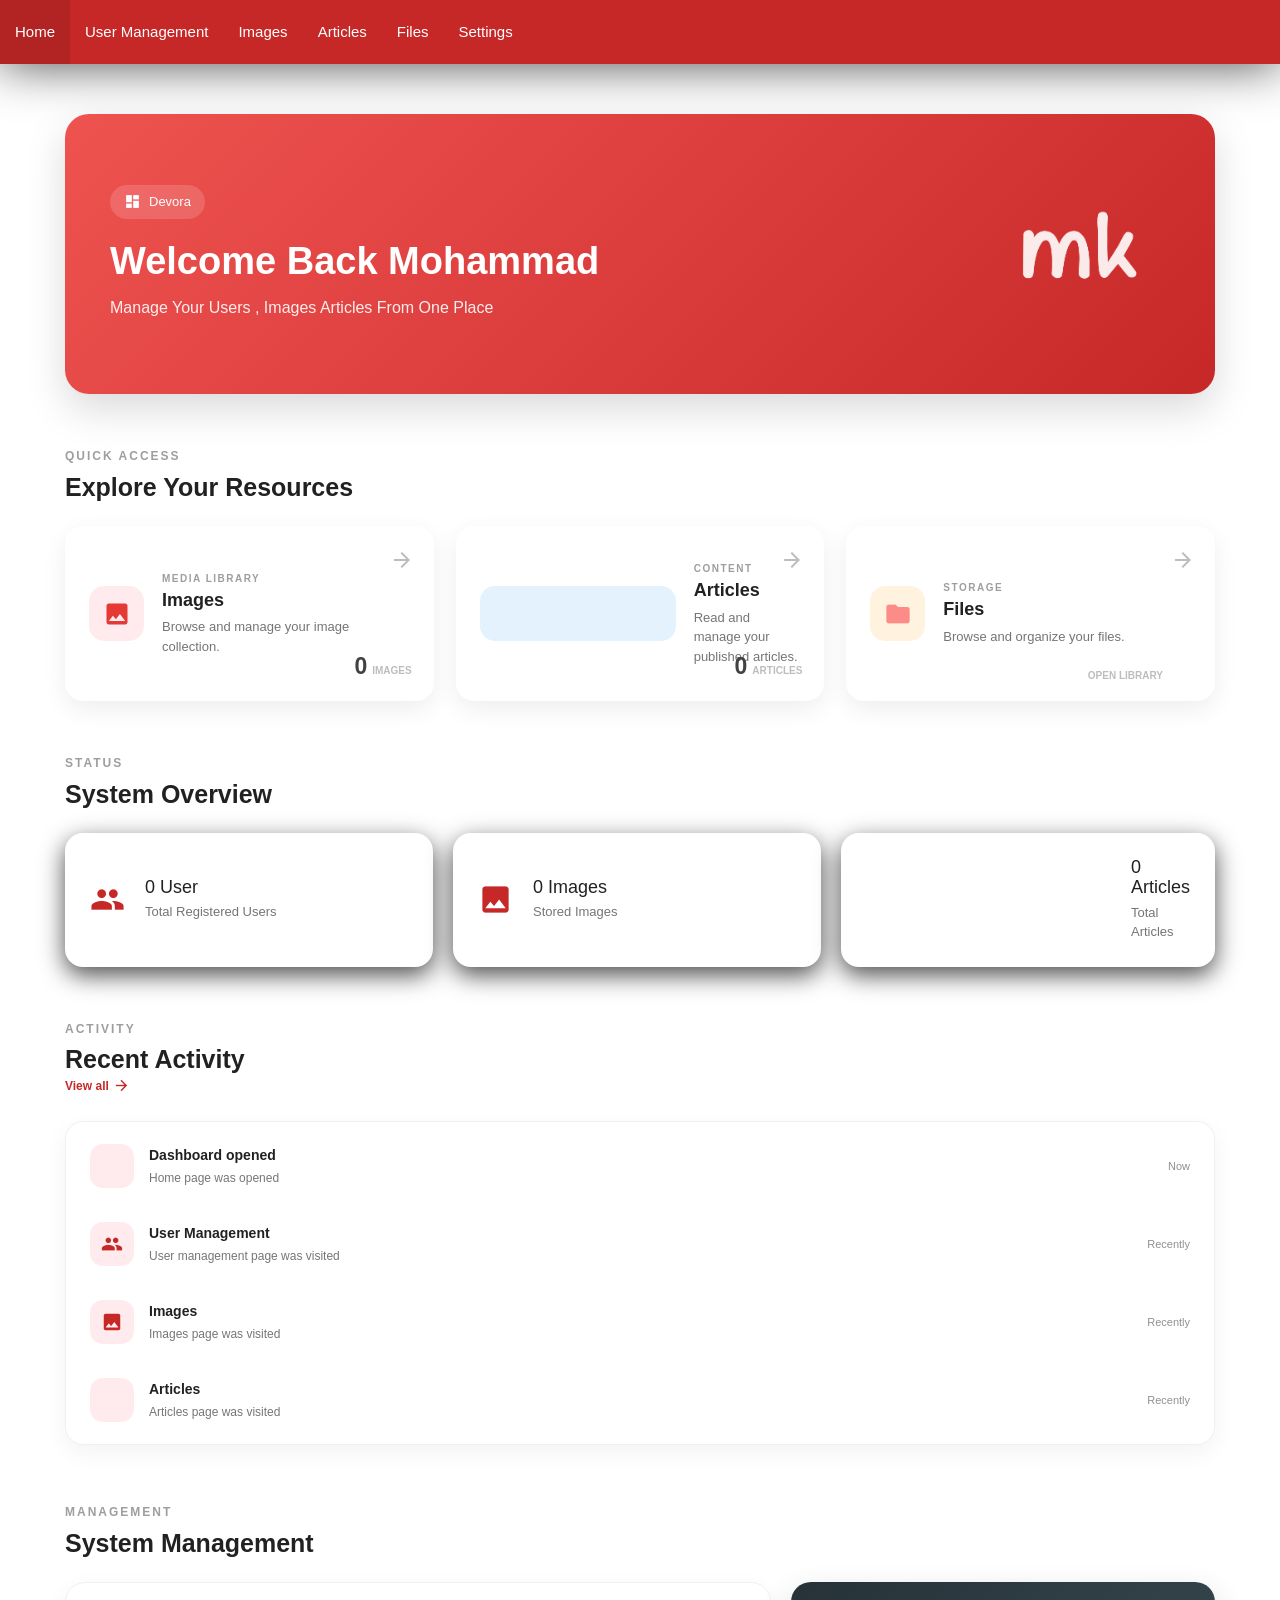
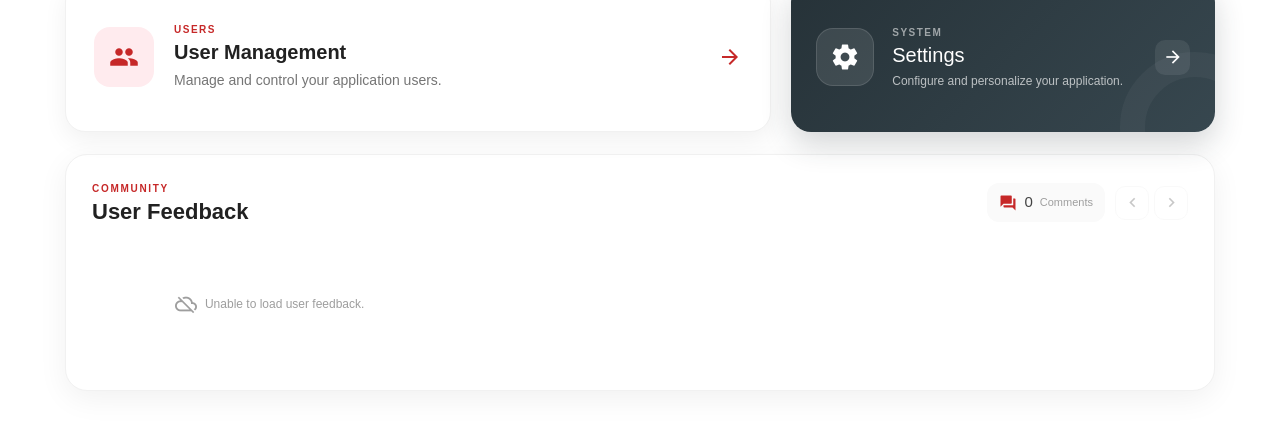
==== commit 70051d30: "part40" ====
--- a/index.html
+++ b/index.html
@@ -7,6 +7,7 @@
     <link rel="stylesheet" href="assets/css/util.css">
     <link href="https://fonts.googleapis.com/icon?family=Material+Icons" rel="stylesheet">
     <link rel="stylesheet" href="assets/css/style.css">
+    <link rel="stylesheet" href="assets/css/utility.css">
     <title>Devora</title>
 </head>
 <style></style>
@@ -36,17 +37,21 @@
       <a ><span class="white-text name">mohammad</span></a>
       <a ><span class="white-text email">mohammad@gmail.com</span></a>
     </div></li>
-    <li><a href="#!"><i class="material-icons right sidenav_link_icon">cloud</i>First Link With Icon</a></li>
-    <li><a href="#!"><i class="material-icons right sidenav_link_icon" >link</i>open</a></li>
-    <li><a href="#!"><i class="material-icons right sidenav_link_icon">add</i> fill</a></li>
+    <li><a href="status.html"><i class="material-icons right sidenav_link_icon">assessment</i>Status</a></li>
+    <li><a href="activity.html"><i class="material-icons right sidenav_link_icon" >history</i>Activity</a></li>
     <li><div class="divider"></div></li>
     <li><a class="subheader">peges</a></li>
-    <li><a class="waves-effect" href="/">Home</a></li>
-    <li><a class="waves-effect" href="/user.html">User Management</a></li>
-    <li><a class="waves-effect" href="/images.html">Images</a></li>
-    <li><a class="waves-effect" href="/articles.html">Articles</a></li>
-    <li><a class="waves-effect" href="/files.html">Files</a></li>
-    <li><a class="waves-effect" href="/settings.html">Settings</a></li>
+    <li><a href="/index.html"><i class="material-icons right sidenav_link_icon">home</i>Home</a></li>
+
+    <li><a href="/user.html"><i class="material-icons right sidenav_link_icon">people</i>User Management</a></li>
+
+    <li><a href="/images.html"><i class="material-icons right sidenav_link_icon">image</i>Images</a></li>
+
+    <li><a href="/articles.html"><i class="material-icons right sidenav_link_icon">article</i>Articles </a></li>
+
+    <li><a href="/files.html"><i class="material-icons right sidenav_link_icon">folder</i>Files</a></li>
+
+    <li><a href="/settings.html"><i class="material-icons right sidenav_link_icon">settings</i>Settings</a></li>
   </ul>
     <!-- navbar sevtion ____end____   -->
 
@@ -240,6 +245,77 @@
          </div>
       </section> 
 
+      <!-- Activity - Desktop Only -->
+<section class="home-section home-activity-section">
+    <div class="section-title">
+        <div>
+            <span>ACTIVITY</span>
+            <h2>Recent Activity</h2>
+        </div>
+
+        <a href="activity.html" class="activity-view-all">
+            View all
+            <i class="material-icons">arrow_forward</i>
+        </a>
+    </div>
+
+    <div class="home-activity-card">
+
+        <div class="home-activity-item">
+            <div class="home-activity-icon">
+                <i class="material-icons">login</i>
+            </div>
+
+            <div class="home-activity-content">
+                <strong>Dashboard opened</strong>
+                <span>Home page was opened</span>
+            </div>
+
+            <time>Now</time>
+        </div>
+
+        <div class="home-activity-item">
+            <div class="home-activity-icon">
+                <i class="material-icons">people</i>
+            </div>
+
+            <div class="home-activity-content">
+                <strong>User Management</strong>
+                <span>User management page was visited</span>
+            </div>
+
+            <time>Recently</time>
+        </div>
+
+        <div class="home-activity-item">
+            <div class="home-activity-icon">
+                <i class="material-icons">image</i>
+            </div>
+
+            <div class="home-activity-content">
+                <strong>Images</strong>
+                <span>Images page was visited</span>
+            </div>
+
+            <time>Recently</time>
+        </div>
+
+        <div class="home-activity-item">
+            <div class="home-activity-icon">
+                <i class="material-icons">article</i>
+            </div>
+
+            <div class="home-activity-content">
+                <strong>Articles</strong>
+                <span>Articles page was visited</span>
+            </div>
+
+            <time>Recently</time>
+        </div>
+
+    </div>
+</section>
+
 <!-- System Management -->
 
 <section class="home-section system-management-section">
--- a/assets/css/style.css
+++ b/assets/css/style.css
@@ -66,7 +66,12 @@
   bottom: -70vh;
 }
 .add_user_modal.show{
-  box-shadow: 0 0 10px #c62828 ;
+  box-shadow:
+    0 0 10px color-mix(
+      in srgb,
+      var(--devora-accent) 55%,
+      transparent
+    );
   bottom: 0;
 }
 .center-by-center{
@@ -119,7 +124,7 @@
     font-size: 11px;
     font-weight: 800;
     letter-spacing: 2px;
-    color: #c62828;
+    color: var(--devora-accent);
     margin-bottom: 5px;
 }
 
@@ -143,7 +148,12 @@
     justify-content: center;
     gap: 7px;
     padding: 0 22px !important;
-    box-shadow: 0 8px 20px rgba(198, 40, 40, .20);
+    box-shadow:
+    0 8px 20px color-mix(
+        in srgb,
+        var(--devora-accent) 20%,
+        transparent
+    );
 }
 
 .add-user-btn i {
@@ -202,7 +212,7 @@
 
 .users-total strong {
     background: #ffebee;
-    color: #c62828;
+    color: var(--devora-accent);
     padding: 8px 13px;
     border-radius: 10px;
     font-size: 15px;
@@ -296,7 +306,7 @@
     flex: 0 0 40px;
     border-radius: 12px;
     background: #ffebee;
-    color: #c62828;
+    color: var(--devora-accent);
 
     display: flex;
     justify-content: center;
@@ -373,7 +383,7 @@
 
 .user-action.delete {
     background: #ffebee;
-    color: #c62828;
+    color: #e53935 !important;
 }
 
 .user-action:hover {
@@ -453,7 +463,7 @@
     height: 34px;
     border: none;
     border-radius: 10px;
-    background: #c62828;
+    background: var(--devora-accent);
     color: white;
     cursor: pointer;
 
@@ -1841,3 +1851,3039 @@
     max-width: 100%;
 }
 
+/* =========================================
+   USER LOCATION DROPDOWN
+========================================= */
+
+.user-location-field {
+    position: relative;
+    margin-top: 10px;
+}
+
+.user-select-label {
+    display: block;
+    margin-bottom: 7px;
+    font-size: 13px;
+    font-weight: 600;
+    color: #757575;
+}
+
+.location-dropdown {
+    position: relative;
+    width: 100%;
+}
+
+.location-select-button {
+    width: 100%;
+    min-height: 48px;
+
+    display: flex;
+    align-items: center;
+    justify-content: space-between;
+
+    padding: 0 14px;
+
+    border: 1px solid #e0e0e0;
+    border-radius: 10px;
+
+    background: #fff;
+    color: #424242;
+
+    font-family: inherit;
+    font-size: 14px;
+
+    cursor: pointer;
+
+    transition:
+        border-color 0.2s ease,
+        box-shadow 0.2s ease;
+}
+
+.location-select-button:hover {
+    border-color: var(--devora-accent);
+}
+
+.location-select-button:focus {
+    outline: none;
+    border-color: var(--devora-accent);
+    box-shadow: 0 0 0 2px rgba(198, 40, 40, 0.08);
+}
+
+.location-select-button:disabled {
+    background: #f5f5f5;
+    color: #bdbdbd;
+    cursor: not-allowed;
+}
+
+.location-select-button i {
+    font-size: 20px;
+    color: #9e9e9e;
+}
+
+.location-dropdown-menu {
+    position: absolute;
+
+    top: calc(100% + 5px);
+    left: 0;
+    right: 0;
+
+    max-height: 250px;
+    overflow-y: auto;
+
+    background: #fff;
+
+    border: 1px solid #eeeeee;
+    border-radius: 10px;
+
+    box-shadow:
+        0 8px 25px rgba(0, 0, 0, 0.12);
+
+    z-index: 1100;
+
+    padding: 6px;
+}
+
+.location-option {
+    width: 100%;
+
+    display: flex;
+    align-items: center;
+
+    padding: 11px 12px;
+
+    border: none;
+    border-radius: 7px;
+
+    background: transparent;
+
+    color: #424242;
+
+    font-family: inherit;
+    font-size: 14px;
+
+    text-align: left;
+
+    cursor: pointer;
+
+    transition:
+        background 0.15s ease;
+}
+
+.location-option:hover {
+    background: #fbe9e7;
+}
+
+.location-option:focus {
+    outline: none;
+    background: #fbe9e7;
+}
+
+.country-option-content,
+.selected-country {
+    display: flex;
+    align-items: center;
+    gap: 10px;
+}
+
+.country-flag {
+    width: 24px;
+    height: 16px;
+    object-fit: cover;
+    border-radius: 3px;
+    flex-shrink: 0;
+}
+
+.location-option {
+    width: 100%;
+    display: flex;
+    align-items: center;
+    padding: 10px 12px;
+    border: none;
+    border-radius: 7px;
+    background: transparent;
+    color: #424242;
+    font-family: inherit;
+    font-size: 14px;
+    text-align: left;
+    cursor: pointer;
+}
+
+.location-option:hover {
+    background: #fbe9e7;
+}
+
+.location-select-button {
+    width: 100%;
+    min-height: 48px;
+    display: flex;
+    align-items: center;
+    justify-content: space-between;
+    padding: 0 14px;
+    border: 1px solid #e0e0e0;
+    border-radius: 10px;
+    background: #fff;
+    color: #424242;
+    font-family: inherit;
+    font-size: 14px;
+    cursor: pointer;
+}
+
+/* =========================================================
+   DEVORA GLOBAL SETTINGS
+========================================================= */
+
+:root {
+
+    --devora-accent: #c62828;
+
+    --devora-accent-light: #ffebee;
+
+    --devora-accent-dark: #b71c1c;
+
+    --devora-bg: #ffffff;
+
+    --devora-surface: #ffffff;
+
+    --devora-surface-2: #fafafa;
+
+    --devora-text: #212121;
+
+    --devora-text-secondary: #757575;
+
+    --devora-border: #eeeeee;
+
+}
+
+
+/* =========================================================
+   ACCENTS
+========================================================= */
+
+
+
+html.devora-high-contrast button,
+html.devora-high-contrast input,
+html.devora-high-contrast select,
+html.devora-high-contrast textarea {
+
+    border-width:
+        2px !important;
+
+}
+
+
+/* =========================================================
+   REDUCE MOTION
+========================================================= */
+
+html.devora-reduce-motion *,
+html.devora-reduce-motion *::before,
+html.devora-reduce-motion *::after {
+
+    animation-duration:
+        0.001ms !important;
+
+    animation-iteration-count:
+        1 !important;
+
+    transition-duration:
+        0.001ms !important;
+
+    scroll-behavior:
+        auto !important;
+
+}
+
+
+/* =========================================================
+   ANIMATIONS OFF
+========================================================= */
+
+html.devora-no-animations *,
+html.devora-no-animations *::before,
+html.devora-no-animations *::after {
+
+    animation:
+        none !important;
+
+    transition:
+        none !important;
+
+}
+
+
+/* =========================================================
+   COMPACT NAVIGATION
+========================================================= */
+
+html.devora-compact-navigation
+    .sidenav {
+
+    width:
+        360px !important;
+
+}
+
+
+html.devora-compact-navigation
+    .sidenav li a {
+
+    padding-left:
+        12px !important;
+
+    padding-right:
+        12px !important;
+
+}
+
+
+html.devora-compact-navigation
+    .sidenav li a i {
+
+    margin-right:
+        8px !important;
+
+}
+
+
+/* =========================================================
+   HIDE PROFILE INFORMATION
+========================================================= */
+
+html.devora-hide-profile-info
+    .user-view .name,
+
+html.devora-hide-profile-info
+    .user-view .email {
+
+    display:
+        none !important;
+
+}
+
+
+/* =========================================================
+   IMAGE THUMBNAILS
+========================================================= */
+
+html[data-thumbnail-size="small"]
+    .image-preview {
+
+    height:
+        150px !important;
+
+}
+
+
+html[data-thumbnail-size="medium"]
+    .image-preview {
+
+    height:
+        220px !important;
+
+}
+
+
+html[data-thumbnail-size="large"]
+    .image-preview {
+
+    height:
+        320px !important;
+
+}
+
+
+html[data-thumbnail-size="small"]
+    .image-preview img {
+
+    object-fit:
+        contain !important;
+
+}
+
+
+html[data-thumbnail-size="medium"]
+    .image-preview img {
+
+    object-fit:
+        cover !important;
+
+}
+
+
+html[data-thumbnail-size="large"]
+    .image-preview img {
+
+    object-fit:
+        cover !important;
+
+}
+
+
+/* =========================================================
+   ARTICLE EDITOR
+========================================================= */
+
+html[data-article-editor="focus"]
+    .article-modal {
+
+    width:
+        min(1100px, 95vw) !important;
+
+    max-width:
+        1100px !important;
+
+}
+
+
+html[data-article-editor="focus"]
+    .article-content-input {
+
+    min-height:
+        500px !important;
+
+    font-size:
+        17px !important;
+
+    line-height:
+        1.8 !important;
+
+}
+
+
+/* =========================================================
+   DENSITY
+========================================================= */
+
+html[data-density="compact"]
+    .settings-option-row {
+
+    padding-top:
+        10px !important;
+
+    padding-bottom:
+        10px !important;
+
+}
+
+
+html[data-density="compact"]
+    .settings-panel {
+
+    padding:
+        18px !important;
+
+}
+
+
+html[data-density="comfortable"]
+    .settings-option-row {
+
+    padding-top:
+        18px;
+
+    padding-bottom:
+        18px;
+
+}
+
+
+/* =========================================================
+   KEYBOARD NAVIGATION
+========================================================= */
+
+html.devora-keyboard-navigation
+    button:focus-visible,
+
+html.devora-keyboard-navigation
+    a:focus-visible,
+
+html.devora-keyboard-navigation
+    input:focus-visible,
+
+html.devora-keyboard-navigation
+    select:focus-visible,
+
+html.devora-keyboard-navigation
+    textarea:focus-visible {
+
+    outline:
+        3px solid
+        var(--devora-accent) !important;
+
+    outline-offset:
+        3px !important;
+
+}
+
+/* =========================================================
+   DEVORA GLOBAL DARK MODE
+========================================================= */
+
+html[data-theme="dark"] body {
+    background: #121212 !important;
+    color: #f5f5f5 !important;
+}
+
+
+/* =========================================================
+   GLOBAL TEXT
+========================================================= */
+
+html[data-theme="dark"] h1,
+html[data-theme="dark"] h2,
+html[data-theme="dark"] h3,
+html[data-theme="dark"] h4,
+html[data-theme="dark"] h5,
+html[data-theme="dark"] h6,
+html[data-theme="dark"] p,
+html[data-theme="dark"] label,
+html[data-theme="dark"] span,
+html[data-theme="dark"] strong,
+html[data-theme="dark"] td,
+html[data-theme="dark"] th {
+    color: inherit;
+}
+
+
+/* =========================================================
+   TOP NAVBAR
+========================================================= */
+
+/* =========================================================
+   MOBILE SIDENAV
+========================================================= */
+
+html[data-theme="dark"] .sidenav {
+    background: #1b1b1b !important;
+}
+
+html[data-theme="dark"] .sidenav li a {
+    color: #eeeeee !important;
+}
+
+html[data-theme="dark"] .sidenav .sidenav_link_icon {
+    color: #eeeeee !important;
+}
+
+
+/* =========================================================
+   HOME DARK
+========================================================= */
+
+html[data-theme="dark"] .section-title h2 {
+    color: #f5f5f5 !important;
+}
+
+
+html[data-theme="dark"] .resource-card,
+html[data-theme="dark"] .management-user-card,
+html[data-theme="dark"] .user-feedback-section,
+html[data-theme="dark"] .status-item {
+    background: #1e1e1e !important;
+    color: #f5f5f5 !important;
+    border-color: #333333 !important;
+}
+
+
+html[data-theme="dark"] .resource-content h3,
+html[data-theme="dark"] .management-content h3,
+html[data-theme="dark"] .feedback-header h3 {
+    color: #f5f5f5 !important;
+}
+
+
+html[data-theme="dark"] .resource-content p,
+html[data-theme="dark"] .management-content p,
+html[data-theme="dark"] .status-item p,
+html[data-theme="dark"] .feedback-content p {
+    color: #bdbdbd !important;
+}
+
+
+/* Feedback */
+
+html[data-theme="dark"] .feedback-item {
+    background: #252525 !important;
+    border-color: #383838 !important;
+}
+
+
+html[data-theme="dark"] .feedback-user strong {
+    color: #ffffff !important;
+}
+
+
+html[data-theme="dark"] .feedback-user span {
+    color: #9e9e9e !important;
+}
+
+
+html[data-theme="dark"] .feedback-count {
+    background: #252525 !important;
+}
+
+
+html[data-theme="dark"] .feedback-count strong {
+    color: #ffffff !important;
+}
+
+
+
+/* =========================================================
+   USER MANAGEMENT
+========================================================= */
+
+html[data-theme="dark"] .users-toolbar-header h1 {
+    color: #ffffff !important;
+}
+
+
+html[data-theme="dark"] .users-toolbar-header p,
+html[data-theme="dark"] .users-total,
+html[data-theme="dark"] .users-loading {
+    color: #bdbdbd !important;
+}
+
+
+html[data-theme="dark"] .users-search {
+    background: #ffffff !important;
+    border-color: #dddddd !important;
+}
+
+
+html[data-theme="dark"] .users-search input {
+    background: #ffffff !important;
+    color: #212121 !important;
+}
+
+
+html[data-theme="dark"] .users-search input::placeholder {
+    color: #888888 !important;
+}
+
+
+html[data-theme="dark"] .users-total strong {
+    background: var(--devora-accent-light) !important;
+    color: var(--devora-accent) !important;
+}
+
+
+/* =========================================================
+   FILES
+========================================================= */
+
+html[data-theme="dark"] .files-search {
+    background: #ffffff !important;
+    border-color: #dddddd !important;
+}
+
+
+html[data-theme="dark"] .files-search input {
+    background: #ffffff !important;
+    color: #212121 !important;
+}
+
+
+html[data-theme="dark"] .files-search input::placeholder {
+    color: #888888 !important;
+}
+
+
+html[data-theme="dark"] .file-stat-card {
+    background: #1e1e1e !important;
+    color: #ffffff !important;
+    border-color: #333333 !important;
+}
+
+
+html[data-theme="dark"] .file-stat-card span {
+    color: #bdbdbd !important;
+}
+
+
+html[data-theme="dark"] .file-stat-card strong {
+    color: #ffffff !important;
+}
+
+
+html[data-theme="dark"] .files-filter-main,
+html[data-theme="dark"] .category-option {
+    color: #eeeeee !important;
+}
+
+
+/* =========================================================
+   ARTICLES
+========================================================= */
+
+html[data-theme="dark"] .search-box {
+    background: #ffffff !important;
+}
+
+
+html[data-theme="dark"] .search-box input {
+    background: #ffffff !important;
+    color: #212121 !important;
+}
+
+
+html[data-theme="dark"] .search-box input::placeholder {
+    color: #888888 !important;
+}
+
+
+html[data-theme="dark"] .filter-buttons {
+    background: #292929 !important;
+}
+
+
+html[data-theme="dark"] .filter-btn {
+    color: #eeeeee !important;
+}
+
+
+html[data-theme="dark"] .filter-btn.active {
+    background: #ffffff !important;
+    color: var(--devora-accent) !important;
+}
+
+
+html[data-theme="dark"] .article-stat-card {
+    background: #1e1e1e !important;
+    color: #ffffff !important;
+    border-color: #333333 !important;
+}
+
+
+html[data-theme="dark"] .article-stat-card span {
+    color: #bdbdbd !important;
+}
+
+
+html[data-theme="dark"] .article-stat-card strong {
+    color: #ffffff !important;
+}
+
+
+/* =========================================================
+   IMAGES
+========================================================= */
+
+html[data-theme="dark"] .images-search {
+    background: #ffffff !important;
+}
+
+
+html[data-theme="dark"] .images-search input {
+    background: #ffffff !important;
+    color: #212121 !important;
+}
+
+
+html[data-theme="dark"] .images-search input::placeholder {
+    color: #888888 !important;
+}
+
+
+html[data-theme="dark"] .images-filter {
+    background: #292929 !important;
+}
+
+
+html[data-theme="dark"] .images-filter-btn {
+    color: #eeeeee !important;
+}
+
+
+html[data-theme="dark"] .images-filter-btn.active {
+    background: #ffffff !important;
+    color: var(--devora-accent) !important;
+}
+
+
+html[data-theme="dark"] .gallery-heading-left h2 {
+    color: #ffffff !important;
+}
+
+
+html[data-theme="dark"] .image-card {
+    background: #1e1e1e !important;
+    color: #ffffff !important;
+    border-color: #333333 !important;
+}
+
+
+html[data-theme="dark"] .image-card h3,
+html[data-theme="dark"] .image-card .image-name {
+    color: #ffffff !important;
+}
+
+
+/* =========================================================
+   MODALS
+========================================================= */
+
+html[data-theme="dark"] .modal,
+html[data-theme="dark"] .modal-content,
+html[data-theme="dark"] .modal-footer {
+    background: #1e1e1e !important;
+    color: #ffffff !important;
+}
+
+
+html[data-theme="dark"] .modal input,
+html[data-theme="dark"] .modal textarea,
+html[data-theme="dark"] .modal select {
+    background: #252525 !important;
+    color: #ffffff !important;
+}
+
+
+/* =========================================================
+   TABLES
+========================================================= */
+
+html[data-theme="dark"] table {
+    color: #ffffff !important;
+}
+
+
+html[data-theme="dark"] table.striped > tbody > tr:nth-child(odd) {
+    background-color: #242424 !important;
+}
+
+
+html[data-theme="dark"] table.highlight > tbody > tr:hover {
+    background-color: #303030 !important;
+}
+
+
+
+
+html.devora-large-text {
+    font-size: 108%;
+}
+
+
+/* =========================================================
+   REDUCE MOTION
+========================================================= */
+
+html.devora-reduce-motion *,
+html.devora-reduce-motion *::before,
+html.devora-reduce-motion *::after,
+html.devora-no-animations *,
+html.devora-no-animations *::before,
+html.devora-no-animations *::after {
+    animation-duration: 0.001ms !important;
+    animation-iteration-count: 1 !important;
+    transition-duration: 0.001ms !important;
+    scroll-behavior: auto !important;
+}
+
+
+/* =========================================================
+   COMPACT NAVIGATION
+========================================================= */
+
+html[data-density="compact"] .settings-option-row {
+    padding-top: 10px !important;
+    padding-bottom: 10px !important;
+}
+
+
+html[data-density="compact"] .settings-panel {
+    padding: 18px !important;
+}
+
+
+/* =========================================================
+   KEYBOARD NAVIGATION
+========================================================= */
+
+html.devora-keyboard-navigation
+button:focus-visible,
+html.devora-keyboard-navigation
+a:focus-visible,
+html.devora-keyboard-navigation
+input:focus-visible,
+html.devora-keyboard-navigation
+select:focus-visible,
+html.devora-keyboard-navigation
+textarea:focus-visible {
+    outline: 3px solid var(--devora-accent) !important;
+    outline-offset: 3px !important;
+}
+
+/* =========================================================
+   DEVORA ACCENT — FINAL
+   Accent changes ONLY UI accent elements.
+   Hero text always stays WHITE.
+   Natural category colors stay untouched.
+========================================================= */
+
+:root {
+    --devora-accent: #c62828;
+    --devora-accent-dark: #b71c1c;
+    --devora-accent-light: #ffebee;
+}
+
+
+/* =========================
+   RED
+========================= */
+
+html[data-accent="red"] {
+    --devora-accent: #c62828;
+    --devora-accent-dark: #b71c1c;
+    --devora-accent-light: #ffebee;
+}
+
+
+/* =========================
+   BLUE
+========================= */
+
+html[data-accent="blue"] {
+    --devora-accent: #1976d2;
+    --devora-accent-dark: #0d47a1;
+    --devora-accent-light: #e3f2fd;
+}
+
+
+/* =========================
+   GREEN
+========================= */
+
+html[data-accent="green"] {
+    --devora-accent: #2e7d32;
+    --devora-accent-dark: #1b5e20;
+    --devora-accent-light: #e8f5e9;
+}
+
+
+/* =========================
+   YELLOW
+========================= */
+
+html[data-accent="yellow"] {
+    --devora-accent: #f9a825;
+    --devora-accent-dark: #f57f17;
+    --devora-accent-light: #fff8e1;
+}
+
+
+/* =========================
+   PURPLE
+========================= */
+
+html[data-accent="purple"] {
+    --devora-accent: #7b1fa2;
+    --devora-accent-dark: #4a148c;
+    --devora-accent-light: #f3e5f5;
+}
+
+
+/* =========================
+   ORANGE
+========================= */
+
+html[data-accent="orange"] {
+    --devora-accent: #ef6c00;
+    --devora-accent-dark: #e65100;
+    --devora-accent-light: #fff3e0;
+}
+
+/* =========================
+    PINK
+========================= */
+
+html[data-accent="pink"] {
+    --devora-accent: #ec407a;
+    --devora-accent-dark: #d81b60;
+    --devora-accent-light: #fce4ec;
+}
+
+/* =========================
+    CYAN
+========================= */
+
+html[data-accent="cyan"] {
+    --devora-accent: #00acc1;
+    --devora-accent-dark: #00838f;
+    --devora-accent-light: #e0f7fa;
+}
+
+/* =========================
+    TEAL
+========================= */
+
+html[data-accent="teal"] {
+    --devora-accent: #00897b;
+    --devora-accent-dark: #00695c;
+    --devora-accent-light: #e0f2f1;
+}
+
+/* =========================================================
+   HOME HERO
+   IMPORTANT:
+   Keep the original two-tone hero.
+   Do NOT use the pale accent color here.
+========================================================= */
+
+html[data-accent="red"] .hero-section {
+    background: linear-gradient(
+        135deg,
+        #ef5350,
+        #c62828
+    ) !important;
+}
+
+html[data-accent="blue"] .hero-section {
+    background: linear-gradient(
+        135deg,
+        #42a5f5,
+        #1565c0
+    ) !important;
+}
+
+html[data-accent="green"] .hero-section {
+    background: linear-gradient(
+        135deg,
+        #66bb6a,
+        #2e7d32
+    ) !important;
+}
+
+html[data-accent="purple"] .hero-section {
+    background: linear-gradient(
+        135deg,
+        #ab47bc,
+        #6a1b9a
+    ) !important;
+}
+
+html[data-accent="orange"] .hero-section {
+    background: linear-gradient(
+        135deg,
+        #ffa726,
+        #ef6c00
+    ) !important;
+}
+
+html[data-accent="pink"] .hero-section {
+    background: linear-gradient(
+        135deg,
+        #f06292,
+        #ec407a
+    ) !important;
+}
+
+html[data-accent="cyan"] .hero-section {
+    background: linear-gradient(
+        135deg,
+        #26c6da,
+        #00acc1
+    ) !important;
+}
+
+html[data-accent="teal"] .hero-section {
+    background: linear-gradient(
+        135deg,
+        #26a69a,
+        #00897b
+    ) !important;
+}
+
+
+/* HOME HERO TEXT MUST ALWAYS BE WHITE */
+
+.hero-section,
+.hero-section h1,
+.hero-section p,
+.hero-section .hero-badge,
+.hero-section .hero-badge i {
+    color: #ffffff !important;
+}
+
+
+/* =========================================================
+   ALL OTHER HEROES
+   Same principle: background changes, text does NOT.
+========================================================= */
+
+html[data-accent="red"] .files-hero,
+html[data-accent="red"] .articles-hero,
+html[data-accent="red"] .images-hero {
+    background: linear-gradient(
+        135deg,
+        #ef5350,
+        #c62828
+    ) !important;
+}
+
+html[data-accent="blue"] .files-hero,
+html[data-accent="blue"] .articles-hero,
+html[data-accent="blue"] .images-hero {
+    background: linear-gradient(
+        135deg,
+        #42a5f5,
+        #1565c0
+    ) !important;
+}
+
+html[data-accent="green"] .files-hero,
+html[data-accent="green"] .articles-hero,
+html[data-accent="green"] .images-hero {
+    background: linear-gradient(
+        135deg,
+        #66bb6a,
+        #2e7d32
+    ) !important;
+}
+
+html[data-accent="purple"] .files-hero,
+html[data-accent="purple"] .articles-hero,
+html[data-accent="purple"] .images-hero {
+    background: linear-gradient(
+        135deg,
+        #ab47bc,
+        #6a1b9a
+    ) !important;
+}
+
+html[data-accent="orange"] .files-hero,
+html[data-accent="orange"] .articles-hero,
+html[data-accent="orange"] .images-hero {
+    background: linear-gradient(
+        135deg,
+        #ffa726,
+        #ef6c00
+    ) !important;
+}
+
+html[data-accent="yellow"] .files-hero,
+html[data-accent="yellow"] .articles-hero,
+html[data-accent="yellow"] .images-hero {
+    background: linear-gradient(
+        135deg,
+        #fdd835,
+        #f9a825
+    ) !important;
+}
+
+html[data-accent="teal"] .files-hero ,
+html[data-accent="teal"] .articles-hero,
+html[data-accent="teal"] .images-hero {
+    background: linear-gradient(
+        135deg,
+        #26a69a,
+        #00897b
+    ) !important;
+}
+
+html[data-accent="cyan"] .files-hero ,
+html[data-accent="cyan"] .articles-hero,
+html[data-accent="cyan"] .images-hero {
+    background: linear-gradient(
+        135deg,
+        #26c6da,
+        #00acc1
+    ) !important;
+}
+
+html[data-accent="pink"] .files-hero ,
+html[data-accent="pink"] .articles-hero,
+html[data-accent="pink"] .images-hero  {
+    background: linear-gradient(
+        135deg,
+        #f06292,
+        #ec407a
+    ) !important;
+}
+
+/* HERO TEXT = WHITE */
+
+.files-hero,
+.files-hero h1,
+.files-hero p,
+.files-hero .files-badge,
+.files-hero .files-badge i,
+.files-hero .files-hero-meta,
+.files-hero .files-hero-meta span,
+.files-hero .files-hero-meta i,
+
+.articles-hero,
+.articles-hero h1,
+.articles-hero p,
+.articles-hero .articles-badge,
+.articles-hero .articles-badge i,
+.articles-hero .articles-hero-icon,
+.articles-hero .articles-hero-icon i,
+
+.images-hero,
+.images-hero h1,
+.images-hero p,
+.images-hero .images-badge,
+.images-hero .images-badge i,
+.images-hero .hero-image-icon,
+.images-hero .hero-image-icon i {
+    color: #ffffff !important;
+}
+
+
+/* =========================================================
+   ARTICLE — KEEP NATURAL STAT COLORS
+========================================================= */
+
+/*
+   DO NOT recolor:
+   .stat-icon.blue
+   .stat-icon.green
+   .stat-icon.orange
+*/
+
+.article-stat-card .stat-icon.blue {
+    background: #e3f2fd !important;
+    color: #1e88e5 !important;
+}
+
+.article-stat-card .stat-icon.green {
+    background: #e8f5e9 !important;
+    color: #43a047 !important;
+}
+
+.article-stat-card .stat-icon.orange {
+    background: #fff3e0 !important;
+    color: #fb8c00 !important;
+}
+
+
+/* Article filter stays natural */
+
+.filter-btn {
+    color: #616161 !important;
+}
+
+.filter-btn.active {
+    color: var(--devora-accent) !important;
+}
+
+
+/* ONLY New Article gets accent */
+
+html[data-accent] .new-article-btn {
+    background: var(--devora-accent) !important;
+}
+
+html[data-accent] .new-article-btn:hover {
+    background: var(--devora-accent-dark) !important;
+}
+
+
+/* =========================================================
+   FILES
+========================================================= */
+
+html[data-accent] .files-upload-btn {
+    background: var(--devora-accent) !important;
+}
+
+html[data-accent] .files-upload-btn:hover {
+    background: var(--devora-accent-dark) !important;
+}
+
+
+/* File manager text remains white */
+
+.files-hero h1,
+.files-hero p,
+.files-badge {
+    color: #ffffff !important;
+}
+
+
+/* File statistic icons use accent */
+
+html[data-accent] .file-stat-icon {
+    color: var(--devora-accent) !important;
+    background: var(--devora-accent-light) !important;
+}
+
+
+/* File filter active */
+
+html[data-accent] .files-filter-main.active {
+    color: var(--devora-accent) !important;
+    background: var(--devora-accent-light) !important;
+}
+
+
+/* Grid/List active */
+
+html[data-accent] .files-view-btn.active {
+    color: var(--devora-accent) !important;
+}
+
+
+/* Category active */
+
+html[data-accent] .category-option.active {
+    color: var(--devora-accent) !important;
+    background: var(--devora-accent-light) !important;
+}
+
+
+/* =========================================================
+   IMAGES
+========================================================= */
+
+html[data-accent] .images-upload-btn {
+    background: var(--devora-accent) !important;
+}
+
+html[data-accent] .images-upload-btn:hover {
+    background: var(--devora-accent-dark) !important;
+}
+
+
+/* Your Media */
+
+html[data-accent] .gallery-eyebrow {
+    color: #777777 !important;
+}
+
+html[data-accent] .gallery-eyebrow i {
+    color: var(--devora-accent) !important;
+}
+
+html[data-accent] .gallery-eyebrow::before {
+    background: var(--devora-accent) !important;
+}
+
+
+/* Image count */
+
+html[data-accent] .image-result-count,
+html[data-accent] .image-result-count i {
+    color: var(--devora-accent) !important;
+}
+
+
+/* Grid / List */
+
+html[data-accent] .gallery-view-btn.active {
+    color: var(--devora-accent) !important;
+    background: var(--devora-accent-light) !important;
+}
+
+html[data-accent] .gallery-view-btn:hover {
+    color: var(--devora-accent) !important;
+    background: var(--devora-accent-light) !important;
+}
+
+
+/* Image filters */
+
+html[data-accent] .images-filter-btn.active {
+    color: var(--devora-accent) !important;
+}
+
+
+/* =========================================================
+   USER MANAGEMENT
+========================================================= */
+
+html[data-accent] .users-eyebrow {
+    color: var(--devora-accent) !important;
+}
+
+html[data-accent] .user-avatar {
+    color: var(--devora-accent) !important;
+    background: var(--devora-accent-light) !important;
+}
+
+
+/* Pagination */
+
+html[data-accent] .pagination-button {
+    background: var(--devora-accent) !important;
+}
+
+
+/* Total Users */
+
+html[data-accent] .users-total strong {
+    color: var(--devora-accent) !important;
+    background: var(--devora-accent-light) !important;
+}
+
+
+/* Mobile arrow */
+
+html[data-accent] .user_list_arrow_icon {
+    color: var(--devora-accent) !important;
+}
+
+
+/* =========================================================
+   HOME MANAGEMENT
+========================================================= */
+
+html[data-accent] .management-icon {
+    color: var(--devora-accent) !important;
+    background: var(--devora-accent-light) !important;
+}
+
+html[data-accent] .management-label {
+    color: var(--devora-accent) !important;
+}
+
+html[data-accent] .management-arrow {
+    color: var(--devora-accent) !important;
+}
+
+
+/* Status icons */
+
+html[data-accent] .status-item > i {
+    color: var(--devora-accent) !important;
+}
+
+
+/* Community / Feedback */
+
+html[data-accent] .feedback-header > div:first-child span,
+html[data-accent] .feedback-count i,
+html[data-accent] .feedback-avatar {
+    color: var(--devora-accent) !important;
+}
+
+html[data-accent] .feedback-avatar {
+    background: var(--devora-accent-light) !important;
+}
+
+
+/* =========================================================
+   SIDENAV
+   RESPONSIVE PROFILE + BACKGROUND
+========================================================= */
+
+/* =========================
+   DEFAULT / TABLET / DESKTOP
+========================= */
+
+.sidenav {
+    width: 360px !important;
+    max-width: 360px !important;
+}
+
+
+/* =========================
+   PROFILE HEADER
+========================= */
+
+.sidenav .user-view {
+    height: 180px !important;
+    min-height: 180px !important;
+
+    padding: 18px 20px 12px 20px !important;
+
+    position: relative !important;
+
+    overflow: hidden !important;
+}
+
+
+/* =========================
+   PROFILE BACKGROUND
+========================= */
+
+.sidenav .user-view .background {
+    position: absolute !important;
+
+    top: 0 !important;
+    left: 0 !important;
+    right: 0 !important;
+
+    width: 100% !important;
+    height: 150px !important;
+
+    overflow: hidden !important;
+
+    z-index: 0 !important;
+}
+
+
+/* Background image */
+
+.sidenav .user-view .background img {
+    width: 100% !important;
+    height: 100% !important;
+
+    object-fit: cover !important;
+
+    object-position: center center !important;
+
+    display: block !important;
+}
+
+
+/* =========================
+   DARK OVERLAY
+========================= */
+
+.sidenav .user-view::after {
+    content: "";
+
+    position: absolute;
+
+    top: 0;
+    right: 0;
+    bottom: 0;
+    left: 0;
+
+    background: rgba(0, 0, 0, .18);
+
+    z-index: 1;
+
+    pointer-events: none;
+}
+
+
+/* =========================
+   PROFILE CONTENT
+========================= */
+
+.sidenav .user-view > a {
+    position: relative !important;
+
+    z-index: 2 !important;
+
+    display: block !important;
+
+    width: 100% !important;
+
+    margin: 0 !important;
+
+    padding: 0 !important;
+}
+
+
+/* =========================
+   AVATAR
+========================= */
+
+.sidenav .user-view .circle {
+    width: 68px !important;
+    height: 68px !important;
+
+    object-fit: cover !important;
+
+    display: block !important;
+
+    margin: 0 0 8px 0 !important;
+}
+
+
+/* =========================
+   NAME + EMAIL
+========================= */
+
+.sidenav .user-view .name,
+.sidenav .user-view .email {
+
+    display: block !important;
+
+    width: 100% !important;
+
+    max-width: 100% !important;
+
+    color: #ffffff !important;
+
+    text-shadow:
+        0 1px 3px rgba(0, 0, 0, .7) !important;
+
+    overflow: hidden !important;
+
+    text-overflow: ellipsis !important;
+
+    white-space: nowrap !important;
+}
+
+
+/* Name */
+
+.sidenav .user-view .name {
+    margin: 2px 0 3px 0 !important;
+
+    font-size: 15px !important;
+
+    line-height: 20px !important;
+}
+
+
+/* Email */
+
+.sidenav .user-view .email {
+    margin: 0 !important;
+
+    font-size: 13px !important;
+
+    line-height: 19px !important;
+}
+
+
+/* =========================
+   SIDENAV LINKS
+========================= */
+
+.sidenav li > a {
+    min-height: 48px !important;
+
+    line-height: 48px !important;
+}
+
+
+/* Divider */
+
+.sidenav .divider {
+    margin: 8px 0 !important;
+}
+
+
+/* =========================================================
+   TABLET
+========================================================= */
+
+@media (min-width: 601px) {
+
+    .sidenav {
+        width: 360px !important;
+        max-width: 360px !important;
+    }
+
+    html.devora-compact-navigation .sidenav {
+        width: 360px !important;
+        max-width: 360px !important;
+    }
+
+}
+
+
+/* =========================================================
+   MOBILE
+========================================================= */
+
+@media (max-width: 600px) {
+
+    .sidenav {
+        width: 250px !important;
+        max-width: 250px !important;
+    }
+
+    html.devora-compact-navigation .sidenav {
+        width: 250px !important;
+        max-width: 250px !important;
+    }
+
+
+    .sidenav .user-view {
+
+        height: 170px !important;
+        min-height: 170px !important;
+
+        padding:
+            14px 12px 10px 12px !important;
+    }
+
+
+    .sidenav .user-view .background {
+
+        height: 145px !important;
+    }
+
+
+    .sidenav .user-view .circle {
+
+        width: 60px !important;
+        height: 60px !important;
+
+        margin-bottom: 7px !important;
+    }
+
+
+    .sidenav .user-view .name {
+
+        font-size: 14px !important;
+
+        line-height: 19px !important;
+
+        margin-top: 2px !important;
+
+        margin-bottom: 2px !important;
+    }
+
+
+    .sidenav .user-view .email {
+
+        font-size: 12px !important;
+
+        line-height: 18px !important;
+    }
+
+}
+
+
+/* =========================================================
+   SMALL PHONE
+========================================================= */
+
+@media (max-width: 400px) {
+
+    .sidenav {
+        width: 140px !important;
+        max-width: 140px !important;
+    }
+
+    html.devora-compact-navigation .sidenav {
+        width: 140px !important;
+        max-width: 140px !important;
+    }
+
+
+    .sidenav .user-view {
+
+        height: 165px !important;
+        min-height: 165px !important;
+
+        padding:
+            12px 8px 8px 8px !important;
+    }
+
+
+    .sidenav .user-view .background {
+
+        height: 138px !important;
+    }
+
+
+    .sidenav .user-view .circle {
+
+        width: 56px !important;
+        height: 56px !important;
+
+        margin-bottom: 6px !important;
+    }
+
+
+    .sidenav .user-view .name {
+
+        font-size: 12px !important;
+
+        line-height: 17px !important;
+
+        margin-top: 1px !important;
+
+        margin-bottom: 1px !important;
+    }
+
+
+    .sidenav .user-view .email {
+
+        font-size: 10px !important;
+
+        line-height: 15px !important;
+    }
+
+}
+
+
+
+
+/* =========================================================
+   DARK SIDENAV
+========================================================= */
+
+html[data-theme="dark"] .sidenav {
+    background: #1b1b1b !important;
+}
+
+html[data-theme="dark"] .sidenav li > a,
+html[data-theme="dark"] .sidenav .subheader {
+    color: #eeeeee !important;
+}
+
+html[data-theme="dark"] .sidenav li > a i {
+    color: #eeeeee !important;
+}
+
+
+/* =========================================================
+   DARK MODE — USER PAGE
+========================================================= */
+
+html[data-theme="dark"] .users-toolbar-header h1 {
+    color: #ffffff !important;
+}
+
+html[data-theme="dark"] .users-search {
+    background: #ffffff !important;
+}
+
+html[data-theme="dark"] .users-search input {
+    color: #212121 !important;
+}
+
+html[data-theme="dark"] .pagination-container {
+    background: rgba(25,25,25,.97) !important;
+    border-top-color: #333333 !important;
+}
+
+html[data-theme="dark"] .pagination-info {
+    color: #bdbdbd !important;
+}
+
+html[data-theme="dark"] .pagination-info strong {
+    color: #ffffff !important;
+}
+
+html[data-theme="dark"] .page-number {
+    color: #ffffff !important;
+}
+
+
+/* =========================================================
+   DARK MODE — FILES / ARTICLES / IMAGES
+========================================================= */
+
+html[data-theme="dark"] .file-stat-card,
+html[data-theme="dark"] .article-stat-card,
+html[data-theme="dark"] .image-card {
+    background: #1e1e1e !important;
+    color: #ffffff !important;
+}
+
+
+/* Search boxes stay white */
+
+html[data-theme="dark"] .files-search,
+html[data-theme="dark"] .search-box,
+html[data-theme="dark"] .images-search {
+    background: #ffffff !important;
+}
+
+html[data-theme="dark"] .files-search input,
+html[data-theme="dark"] .search-box input,
+html[data-theme="dark"] .images-search input {
+    background: #ffffff !important;
+    color: #212121 !important;
+}
+
+
+/* Image title */
+
+html[data-theme="dark"] .gallery-heading-left h2 {
+    color: #ffffff !important;
+}
+
+
+/* Article heading */
+
+html[data-theme="dark"] .articles-section h2,
+html[data-theme="dark"] .articles-section h3 {
+    color: #ffffff !important;
+}
+
+html[data-accent] .user-avatar {
+    background: var(--devora-accent-light) !important;
+    color: var(--devora-accent) !important;
+}
+
+html[data-accent] .pagination-button {
+    background: var(--devora-accent) !important;
+    color: #ffffff !important;
+}
+
+/* =========================================================
+   DEVORA - GLOBAL ACCENT BRIDGE
+   Final accent synchronization
+========================================================= */
+
+/* =========================
+   TOP NAVIGATION
+========================= */
+
+html[data-accent] .top_navbar {
+    background: var(--devora-accent) !important;
+}
+
+html[data-accent] .top_navbar a,
+html[data-accent] .top_navbar i {
+    color: #ffffff !important;
+}
+
+/* User page uses white navbar */
+html[data-accent] nav.white .red-text {
+    color: var(--devora-accent) !important;
+}
+
+
+/* =========================
+   FILES
+========================= */
+
+html[data-accent] .files-eyebrow {
+    color: var(--devora-accent) !important;
+}
+
+html[data-accent] .files-eyebrow i {
+    color: var(--devora-accent) !important;
+}
+
+html[data-accent] .files-floating-file {
+    color: var(--devora-accent) !important;
+}
+
+html[data-accent] .files-upload-btn {
+    background: var(--devora-accent) !important;
+    border-color: var(--devora-accent) !important;
+}
+
+html[data-accent] .files-upload-btn:hover {
+    background: var(--devora-accent-dark) !important;
+}
+
+html[data-accent] .files-view-btn.active {
+    color: var(--devora-accent) !important;
+}
+
+html[data-accent] .files-filter-main.active,
+html[data-accent] .category-option.active {
+    color: var(--devora-accent) !important;
+    background: var(--devora-accent-light) !important;
+}
+
+
+/* =========================
+   ARTICLES
+========================= */
+
+html[data-accent] .filter-btn.active {
+    color: var(--devora-accent) !important;
+}
+
+html[data-accent] .article-author .author-avatar {
+    background: var(--devora-accent-light) !important;
+    color: var(--devora-accent) !important;
+}
+
+html[data-accent] .article-actions .delete-action:hover {
+    color: var(--devora-accent) !important;
+}
+
+html[data-accent] .new-article-btn {
+    background: var(--devora-accent) !important;
+}
+
+html[data-accent] .new-article-btn:hover {
+    background: var(--devora-accent-dark) !important;
+}
+
+
+/* =========================
+   IMAGES
+========================= */
+
+html[data-accent] .images-upload-btn {
+    background: var(--devora-accent) !important;
+}
+
+html[data-accent] .images-upload-btn:hover {
+    background: var(--devora-accent-dark) !important;
+}
+
+html[data-accent] .gallery-eyebrow {
+    color: var(--devora-accent) !important;
+}
+
+html[data-accent] .gallery-eyebrow::before {
+    background: var(--devora-accent) !important;
+}
+
+html[data-accent] .gallery-eyebrow i {
+    color: var(--devora-accent) !important;
+}
+
+html[data-accent] .image-result-count,
+html[data-accent] .image-result-count i {
+    color: var(--devora-accent) !important;
+}
+
+html[data-accent] .gallery-view-btn.active,
+html[data-accent] .gallery-view-btn:hover {
+    color: var(--devora-accent) !important;
+    background: var(--devora-accent-light) !important;
+}
+
+
+/* =========================
+   USER MANAGEMENT
+========================= */
+
+html[data-accent] .users-eyebrow {
+    color: var(--devora-accent) !important;
+}
+
+html[data-accent] .add-user-btn {
+    background: var(--devora-accent) !important;
+}
+
+html[data-accent] .add-user-btn:hover {
+    background: var(--devora-accent-dark) !important;
+}
+
+html[data-accent] .add_user_modal.show {
+    box-shadow:
+        0 0 10px var(--devora-accent) !important;
+}
+
+html[data-accent] .add_user_modal .red-text,
+html[data-accent] .add_user_modal .red-text.darken-3 {
+    color: var(--devora-accent) !important;
+}
+
+html[data-accent] .add_user_modal .btn.red,
+html[data-accent] .add_user_modal .btn.red.darken-3 {
+    background: var(--devora-accent) !important;
+}
+
+html[data-accent] .add_user_modal .btn.red:hover {
+    background: var(--devora-accent-dark) !important;
+}
+
+
+/* =========================
+   USER MANAGEMENT HOME
+========================= */
+
+html[data-accent] .management-label,
+html[data-accent] .management-arrow,
+html[data-accent] .management-icon {
+    color: var(--devora-accent) !important;
+}
+
+html[data-accent] .management-icon {
+    background: var(--devora-accent-light) !important;
+}
+
+
+/* =========================
+   DARK MODE - STRONGER TEXT
+========================= */
+
+/* Files */
+html[data-theme="dark"] .file-stat-card span,
+html[data-theme="dark"] .file-stat-card strong,
+html[data-theme="dark"] .files-list-head,
+html[data-theme="dark"] .file-type-label,
+html[data-theme="dark"] .file-size,
+html[data-theme="dark"] .file-card-name,
+html[data-theme="dark"] .file-card-content,
+html[data-theme="dark"] .file-card p {
+    color: #eeeeee !important;
+}
+
+html[data-theme="dark"] .files-list-head {
+    font-weight: 700 !important;
+}
+
+html[data-theme="dark"] .file-type-label,
+html[data-theme="dark"] .file-size {
+    font-weight: 600 !important;
+}
+
+
+/* Articles */
+html[data-theme="dark"] .article-card-content,
+html[data-theme="dark"] .article-card-content p,
+html[data-theme="dark"] .article-meta,
+html[data-theme="dark"] .article-meta span {
+    color: #eeeeee !important;
+}
+
+html[data-theme="dark"] .article-author strong {
+    color: #ffffff !important;
+}
+
+html[data-theme="dark"] .article-author small {
+    color: #bdbdbd !important;
+}
+
+
+/* Images */
+html[data-theme="dark"] .image-card,
+html[data-theme="dark"] .image-card h3,
+html[data-theme="dark"] .image-card .image-name {
+    color: #eeeeee !important;
+}
+
+
+/* User Add Modal */
+html[data-theme="dark"] .add_user_modal {
+    color: #eeeeee !important;
+}
+
+html[data-theme="dark"] .add_user_modal h5,
+html[data-theme="dark"] .add_user_modal label,
+html[data-theme="dark"] .add_user_modal span,
+html[data-theme="dark"] .add_user_modal p {
+    color: #eeeeee !important;
+}
+
+
+/* Image Upload Modal */
+html[data-theme="dark"] .image-upload-modal-content,
+html[data-theme="dark"] .image-upload-modal-content h3,
+html[data-theme="dark"] .image-upload-modal-content p,
+html[data-theme="dark"] .image-upload-modal-content label {
+    color: #eeeeee !important;
+}
+
+
+/* =========================
+   IMAGE UPLOAD MODAL ACCENT
+========================= */
+
+html[data-accent] .image-upload-icon {
+    background: var(--devora-accent) !important;
+}
+
+html[data-accent] .image-upload-field input:focus,
+html[data-accent] .image-upload-field select:focus {
+    border-color: var(--devora-accent) !important;
+    box-shadow:
+        0 0 0 3px var(--devora-accent-light) !important;
+}
+
+html[data-accent] .image-upload-submit {
+    background: var(--devora-accent) !important;
+}
+
+html[data-accent] .image-upload-submit:hover {
+    background: var(--devora-accent-dark) !important;
+}
+
+
+/* =========================
+   ARTICLE FILTER ACCENT
+========================= */
+
+html[data-accent] .filter-btn.active {
+    color: var(--devora-accent) !important;
+}
+
+
+/* =========================
+   USER LOCATION
+========================= */
+
+html[data-accent] .location-select-button:hover,
+html[data-accent] .location-select-button:focus {
+    border-color: var(--devora-accent) !important;
+}
+
+html[data-accent] .location-select-button:focus {
+    box-shadow:
+        0 0 0 2px var(--devora-accent-light) !important;
+}
+
+/* =========================================================
+   DEVORA — FINAL DARK/LIGHT TEXT CONTRAST FIX
+   Do not remove existing theme code.
+========================================================= */
+
+
+/* =========================================================
+   SETTINGS USER MENU — LIGHT MODE
+========================================================= */
+
+html[data-theme="light"] .settings-user-menu,
+html:not([data-theme="dark"]) .settings-user-menu {
+    color: #111111 !important;
+}
+
+html[data-theme="light"] .settings-user-menu *,
+html:not([data-theme="dark"]) .settings-user-menu * {
+    color: #111111 !important;
+}
+
+html[data-theme="light"] .settings-user-menu a:hover,
+html[data-theme="light"] .settings-user-menu button:hover {
+    color: var(--devora-accent) !important;
+}
+
+
+/* =========================================================
+   DARK MODE — GLOBAL SECONDARY TEXT
+========================================================= */
+
+html[data-theme="dark"] {
+    --devora-dark-main-text: #eeeeee;
+    --devora-dark-secondary-text: #c8c8c8;
+    --devora-dark-muted-text: #b5b5b5;
+}
+
+
+/* =========================================================
+   FILES — LIST / GRID
+========================================================= */
+
+html[data-theme="dark"] .files-list,
+html[data-theme="dark"] .files-grid {
+    color: var(--devora-dark-main-text) !important;
+}
+
+html[data-theme="dark"] .files-list th,
+html[data-theme="dark"] .files-list td,
+html[data-theme="dark"] .files-list-head,
+html[data-theme="dark"] .file-name,
+html[data-theme="dark"] .file-type,
+html[data-theme="dark"] .file-size,
+html[data-theme="dark"] .file-updated,
+html[data-theme="dark"] .file-actions,
+html[data-theme="dark"] .file-card-name,
+html[data-theme="dark"] .file-card p,
+html[data-theme="dark"] .file-card span {
+    color: var(--devora-dark-secondary-text) !important;
+    opacity: 1 !important;
+}
+
+html[data-theme="dark"] .files-list th,
+html[data-theme="dark"] .files-list-head {
+    color: #eeeeee !important;
+    font-weight: 700 !important;
+}
+
+
+/* =========================================================
+   FILES — ALL / MORE / SORT
+========================================================= */
+
+html[data-theme="dark"] .files-filter-main,
+html[data-theme="dark"] .files-filter-main:not(.active),
+html[data-theme="dark"] .category-option,
+html[data-theme="dark"] .sort-option,
+html[data-theme="dark"] .files-sort,
+html[data-theme="dark"] .files-more {
+    color: #c8c8c8 !important;
+    opacity: 1 !important;
+}
+
+html[data-theme="dark"] .files-filter-main:hover,
+html[data-theme="dark"] .category-option:hover,
+html[data-theme="dark"] .files-sort:hover,
+html[data-theme="dark"] .files-more:hover {
+    color: var(--devora-accent) !important;
+}
+
+html[data-theme="dark"] .files-filter-main.active {
+    color: var(--devora-accent) !important;
+}
+
+
+/* =========================================================
+   ARTICLES — CARDS
+========================================================= */
+
+html[data-theme="dark"] .article-card,
+html[data-theme="dark"] .article-card * {
+    opacity: 1 !important;
+}
+
+html[data-theme="dark"] .article-card h1,
+html[data-theme="dark"] .article-card h2,
+html[data-theme="dark"] .article-card h3,
+html[data-theme="dark"] .article-card h4,
+html[data-theme="dark"] .article-card h5,
+html[data-theme="dark"] .article-card h6,
+html[data-theme="dark"] .article-title {
+    color: #eeeeee !important;
+    font-weight: 700 !important;
+}
+
+html[data-theme="dark"] .article-card p,
+html[data-theme="dark"] .article-description,
+html[data-theme="dark"] .article-card-content,
+html[data-theme="dark"] .article-meta,
+html[data-theme="dark"] .article-meta span,
+html[data-theme="dark"] .article-time,
+html[data-theme="dark"] .article-author,
+html[data-theme="dark"] .article-author span,
+html[data-theme="dark"] .article-author small {
+    color: #c8c8c8 !important;
+    opacity: 1 !important;
+}
+
+html[data-theme="dark"] .article-author strong {
+    color: #eeeeee !important;
+}
+
+
+/* =========================================================
+   CREATE ARTICLE MODAL
+========================================================= */
+
+html[data-theme="dark"] .article-modal,
+html[data-theme="dark"] .article-modal *,
+html[data-theme="dark"] .create-article-modal,
+html[data-theme="dark"] .create-article-modal * {
+    opacity: 1 !important;
+}
+
+html[data-theme="dark"] .article-modal label,
+html[data-theme="dark"] .article-modal span,
+html[data-theme="dark"] .article-modal p,
+html[data-theme="dark"] .create-article-modal label,
+html[data-theme="dark"] .create-article-modal span,
+html[data-theme="dark"] .create-article-modal p {
+    color: #c8c8c8 !important;
+}
+
+html[data-theme="dark"] .article-modal input,
+html[data-theme="dark"] .article-modal textarea,
+html[data-theme="dark"] .article-modal select,
+html[data-theme="dark"] .create-article-modal input,
+html[data-theme="dark"] .create-article-modal textarea,
+html[data-theme="dark"] .create-article-modal select {
+    color: #eeeeee !important;
+}
+
+
+/* =========================================================
+   IMAGE UPLOAD
+========================================================= */
+
+html[data-theme="dark"] .image-upload-modal,
+html[data-theme="dark"] .image-upload-modal *,
+html[data-theme="dark"] .upload-image-modal,
+html[data-theme="dark"] .upload-image-modal * {
+    opacity: 1 !important;
+}
+
+html[data-theme="dark"] .image-upload-modal label,
+html[data-theme="dark"] .image-upload-modal p,
+html[data-theme="dark"] .image-upload-modal span,
+html[data-theme="dark"] .image-upload-modal small,
+html[data-theme="dark"] .upload-image-modal label,
+html[data-theme="dark"] .upload-image-modal p,
+html[data-theme="dark"] .upload-image-modal span,
+html[data-theme="dark"] .upload-image-modal small {
+    color: #c8c8c8 !important;
+}
+
+html[data-theme="dark"] .image-upload-modal input,
+html[data-theme="dark"] .image-upload-modal select,
+html[data-theme="dark"] .image-upload-modal textarea,
+html[data-theme="dark"] .upload-image-modal input,
+html[data-theme="dark"] .upload-image-modal select,
+html[data-theme="dark"] .upload-image-modal textarea {
+    color: #eeeeee !important;
+}
+
+
+/* =========================================================
+   USERS — ADD / EDIT MODAL
+========================================================= */
+
+html[data-theme="dark"] .add_user_modal,
+html[data-theme="dark"] .add_user_modal *,
+html[data-theme="dark"] .edit_user_modal,
+html[data-theme="dark"] .edit_user_modal * {
+    opacity: 1 !important;
+}
+
+html[data-theme="dark"] .add_user_modal label,
+html[data-theme="dark"] .add_user_modal span,
+html[data-theme="dark"] .add_user_modal p,
+html[data-theme="dark"] .add_user_modal small,
+html[data-theme="dark"] .edit_user_modal label,
+html[data-theme="dark"] .edit_user_modal span,
+html[data-theme="dark"] .edit_user_modal p,
+html[data-theme="dark"] .edit_user_modal small {
+    color: #c8c8c8 !important;
+}
+
+html[data-theme="dark"] .add_user_modal input,
+html[data-theme="dark"] .add_user_modal select,
+html[data-theme="dark"] .add_user_modal textarea,
+html[data-theme="dark"] .edit_user_modal input,
+html[data-theme="dark"] .edit_user_modal select,
+html[data-theme="dark"] .edit_user_modal textarea {
+    color: #eeeeee !important;
+}
+
+
+/* =========================================================
+   UPLOAD / ADD BUTTON TEXT
+========================================================= */
+
+html[data-theme="dark"] .add-user-btn,
+html[data-theme="dark"] .new-article-btn,
+html[data-theme="dark"] .files-upload-btn,
+html[data-theme="dark"] .images-upload-btn {
+    color: #ffffff !important;
+    opacity: 1 !important;
+}
+
+
+/* =========================================================
+   FORCE DARK TEXT VISIBILITY
+========================================================= */
+
+html[data-theme="dark"] .text-muted,
+html[data-theme="dark"] .muted,
+html[data-theme="dark"] .secondary-text,
+html[data-theme="dark"] .grey-text,
+html[data-theme="dark"] .grey-text.text-darken-1,
+html[data-theme="dark"] .grey-text.text-darken-2,
+html[data-theme="dark"] .grey-text.text-darken-3,
+html[data-theme="dark"] .grey-text.text-darken-4 {
+    color: #c8c8c8 !important;
+    opacity: 1 !important;
+}
+
+/* =========================================================
+   DEVORA — FINAL DARK MODE CONTRAST
+   HIGH VISIBILITY
+========================================================= */
+
+html[data-theme="dark"] {
+
+    /* Strong dark-mode text */
+    --dark-text-primary: #ffffff;
+    --dark-text-secondary: #e5e5e5;
+    --dark-text-tertiary: #cfcfcf;
+}
+
+
+/* =========================================================
+   FILES — LIST
+========================================================= */
+
+html[data-theme="dark"] .files-list,
+html[data-theme="dark"] .files-list *,
+html[data-theme="dark"] .files-table,
+html[data-theme="dark"] .files-table * {
+    opacity: 1 !important;
+}
+
+html[data-theme="dark"] .files-list th,
+html[data-theme="dark"] .files-list td,
+html[data-theme="dark"] .files-list .name,
+html[data-theme="dark"] .files-list .type,
+html[data-theme="dark"] .files-list .size,
+html[data-theme="dark"] .files-list .updated,
+html[data-theme="dark"] .files-list .actions,
+html[data-theme="dark"] .files-list .file-name,
+html[data-theme="dark"] .files-list .file-type,
+html[data-theme="dark"] .files-list .file-size,
+html[data-theme="dark"] .files-list .file-date,
+html[data-theme="dark"] .files-list .file-updated,
+html[data-theme="dark"] .files-list button,
+html[data-theme="dark"] .files-list span {
+    color: #e8e8e8 !important;
+    opacity: 1 !important;
+    text-shadow: none !important;
+}
+
+
+/* Headers: NAME / TYPE / SIZE / UPDATED / ACTIONS */
+
+html[data-theme="dark"] .files-list th,
+html[data-theme="dark"] .files-list-head,
+html[data-theme="dark"] .files-list-header,
+html[data-theme="dark"] .file-list-header {
+    color: #ffffff !important;
+    font-weight: 800 !important;
+}
+
+
+/* Actual file names */
+
+html[data-theme="dark"] .files-list td:first-child,
+html[data-theme="dark"] .files-list td:first-child *,
+html[data-theme="dark"] .files-list .file-name,
+html[data-theme="dark"] .files-list .file-name * {
+    color: #ffffff !important;
+    font-weight: 700 !important;
+}
+
+
+/* Type */
+
+html[data-theme="dark"] .files-list td:nth-child(2),
+html[data-theme="dark"] .files-list td:nth-child(2) *,
+html[data-theme="dark"] .files-list .file-type,
+html[data-theme="dark"] .files-list .file-type * {
+    color: #dddddd !important;
+    font-weight: 600 !important;
+}
+
+
+/* Size */
+
+html[data-theme="dark"] .files-list td:nth-child(3),
+html[data-theme="dark"] .files-list td:nth-child(3) * {
+    color: #dddddd !important;
+    font-weight: 600 !important;
+}
+
+
+/* Updated */
+
+html[data-theme="dark"] .files-list td:nth-child(4),
+html[data-theme="dark"] .files-list td:nth-child(4) * {
+    color: #d6d6d6 !important;
+    font-weight: 600 !important;
+}
+
+
+/* Actions */
+
+html[data-theme="dark"] .files-list td:last-child,
+html[data-theme="dark"] .files-list td:last-child *,
+html[data-theme="dark"] .files-list .file-actions,
+html[data-theme="dark"] .files-list .file-actions * {
+    color: #e0e0e0 !important;
+    opacity: 1 !important;
+}
+
+
+/* =========================================================
+   FILES — GRID
+========================================================= */
+
+html[data-theme="dark"] .files-grid,
+html[data-theme="dark"] .files-grid *,
+html[data-theme="dark"] .file-card,
+html[data-theme="dark"] .file-card * {
+    opacity: 1 !important;
+}
+
+html[data-theme="dark"] .file-card-name,
+html[data-theme="dark"] .file-card-name *,
+html[data-theme="dark"] .file-card h3,
+html[data-theme="dark"] .file-card h4 {
+    color: #ffffff !important;
+    font-weight: 700 !important;
+}
+
+html[data-theme="dark"] .file-card p,
+html[data-theme="dark"] .file-card span,
+html[data-theme="dark"] .file-card .file-type,
+html[data-theme="dark"] .file-card .file-size {
+    color: #d8d8d8 !important;
+    font-weight: 600 !important;
+}
+
+
+/* =========================================================
+   FILES — ALL / MORE / FILTERS
+========================================================= */
+
+html[data-theme="dark"] .files-filter-main,
+html[data-theme="dark"] .files-filter-main:not(.active),
+html[data-theme="dark"] .files-filter-main *,
+html[data-theme="dark"] .category-option,
+html[data-theme="dark"] .category-option *,
+html[data-theme="dark"] .files-more,
+html[data-theme="dark"] .files-more *,
+html[data-theme="dark"] .files-sort,
+html[data-theme="dark"] .files-sort * {
+    color: #dddddd !important;
+    opacity: 1 !important;
+}
+
+html[data-theme="dark"] .files-filter-main.active,
+html[data-theme="dark"] .files-filter-main.active * {
+    color: var(--devora-accent) !important;
+    font-weight: 700 !important;
+}
+
+
+/* =========================================================
+   ARTICLES
+========================================================= */
+
+html[data-theme="dark"] .article-card,
+html[data-theme="dark"] .article-card * {
+    opacity: 1 !important;
+}
+
+html[data-theme="dark"] .article-card h1,
+html[data-theme="dark"] .article-card h2,
+html[data-theme="dark"] .article-card h3,
+html[data-theme="dark"] .article-card h4,
+html[data-theme="dark"] .article-title,
+html[data-theme="dark"] .article-title * {
+    color: #ffffff !important;
+    font-weight: 800 !important;
+}
+
+html[data-theme="dark"] .article-card p,
+html[data-theme="dark"] .article-description,
+html[data-theme="dark"] .article-card-content,
+html[data-theme="dark"] .article-card-content *,
+html[data-theme="dark"] .article-meta,
+html[data-theme="dark"] .article-meta *,
+html[data-theme="dark"] .article-time,
+html[data-theme="dark"] .article-author,
+html[data-theme="dark"] .article-author *,
+html[data-theme="dark"] .article-author small {
+    color: #d8d8d8 !important;
+    opacity: 1 !important;
+    font-weight: 600 !important;
+}
+
+html[data-theme="dark"] .article-author strong {
+    color: #ffffff !important;
+    font-weight: 800 !important;
+}
+
+
+/* =========================================================
+   CREATE ARTICLE MODAL
+========================================================= */
+
+html[data-theme="dark"] .create-article-modal *,
+html[data-theme="dark"] .article-modal * {
+    opacity: 1 !important;
+}
+
+html[data-theme="dark"] .create-article-modal label,
+html[data-theme="dark"] .create-article-modal span,
+html[data-theme="dark"] .create-article-modal p,
+html[data-theme="dark"] .article-modal label,
+html[data-theme="dark"] .article-modal span,
+html[data-theme="dark"] .article-modal p {
+    color: #d8d8d8 !important;
+    font-weight: 600 !important;
+}
+
+
+/* =========================================================
+   IMAGE UPLOAD MODAL
+========================================================= */
+
+html[data-theme="dark"] .image-upload-modal *,
+html[data-theme="dark"] .upload-image-modal * {
+    opacity: 1 !important;
+}
+
+html[data-theme="dark"] .image-upload-modal label,
+html[data-theme="dark"] .image-upload-modal p,
+html[data-theme="dark"] .image-upload-modal span,
+html[data-theme="dark"] .image-upload-modal small,
+html[data-theme="dark"] .upload-image-modal label,
+html[data-theme="dark"] .upload-image-modal p,
+html[data-theme="dark"] .upload-image-modal span,
+html[data-theme="dark"] .upload-image-modal small {
+    color: #dddddd !important;
+    font-weight: 600 !important;
+}
+
+
+/* =========================================================
+   USER — ADD / EDIT MODALS
+========================================================= */
+
+html[data-theme="dark"] .add_user_modal *,
+html[data-theme="dark"] .edit_user_modal * {
+    opacity: 1 !important;
+}
+
+html[data-theme="dark"] .add_user_modal label,
+html[data-theme="dark"] .add_user_modal span,
+html[data-theme="dark"] .add_user_modal p,
+html[data-theme="dark"] .add_user_modal small,
+html[data-theme="dark"] .edit_user_modal label,
+html[data-theme="dark"] .edit_user_modal span,
+html[data-theme="dark"] .edit_user_modal p,
+html[data-theme="dark"] .edit_user_modal small {
+    color: #dddddd !important;
+    font-weight: 600 !important;
+}
+
+
+/* =========================================================
+   INPUTS — DARK MODE
+========================================================= */
+
+html[data-theme="dark"] input,
+html[data-theme="dark"] textarea,
+html[data-theme="dark"] select {
+    color: #ffffff !important;
+}
+
+html[data-theme="dark"] input::placeholder,
+html[data-theme="dark"] textarea::placeholder {
+    color: #bdbdbd !important;
+    opacity: 1 !important;
+}
+
+
+/* =========================================================
+   MATERIALIZE GREY TEXT OVERRIDE
+========================================================= */
+
+html[data-theme="dark"] .grey-text,
+html[data-theme="dark"] .grey-text.text-darken-1,
+html[data-theme="dark"] .grey-text.text-darken-2,
+html[data-theme="dark"] .grey-text.text-darken-3,
+html[data-theme="dark"] .grey-text.text-darken-4,
+html[data-theme="dark"] .grey-text.text-darken-5 {
+    color: #d0d0d0 !important;
+    opacity: 1 !important;
+}
+
+
+/* =========================================================
+   LIGHT MODE — SETTINGS USER MENU
+========================================================= */
+
+html[data-theme="light"] .settings-user-menu,
+html[data-theme="light"] .settings-user-menu *,
+html:not([data-theme="dark"]) .settings-user-menu,
+html:not([data-theme="dark"]) .settings-user-menu * {
+    color: #111111 !important;
+    opacity: 1 !important;
+}
+
+html[data-theme="light"] .settings-user-menu a:hover,
+html[data-theme="light"] .settings-user-menu button:hover,
+html:not([data-theme="dark"]) .settings-user-menu a:hover,
+html:not([data-theme="dark"]) .settings-user-menu button:hover {
+    color: var(--devora-accent) !important;
+}
+
+/* =========================================================
+   USER MODALS — FINAL DARK MODE
+========================================================= */
+
+html[data-theme="dark"] .add_user_modal {
+    background: #ffffff !important;
+    color: #111111 !important;
+}
+
+html[data-theme="dark"] .add_user_modal label,
+html[data-theme="dark"] .add_user_modal span,
+html[data-theme="dark"] .add_user_modal p,
+html[data-theme="dark"] .add_user_modal h5,
+html[data-theme="dark"] .add_user_modal strong {
+    color: #222222 !important;
+    font-weight: 700 !important;
+}
+
+html[data-theme="dark"] .add_user_modal input,
+html[data-theme="dark"] .add_user_modal select,
+html[data-theme="dark"] .add_user_modal textarea {
+    background: #ffffff !important;
+    color: #111111 !important;
+    border-color: #cccccc !important;
+}
+
+html[data-theme="dark"] .add_user_modal input::placeholder {
+    color: #666666 !important;
+    opacity: 1 !important;
+}
+
+html[data-theme="dark"] .add_user_modal .btn,
+html[data-theme="dark"] .add_user_modal button {
+    opacity: 1 !important;
+}
+
+/* =========================================================
+   YELLOW - HOME HERO
+========================================================= */
+
+html[data-accent="yellow"] .hero-section {
+    background: linear-gradient(
+        135deg,
+        #fdd835 0%,
+        #f9a825 100%
+    ) !important;
+}
+
+/* =========================================================
+   PINK - HOME HERO
+========================================================= */
+
+html[data-accent="pink"] .hero-section {
+    background: linear-gradient(
+        135deg,
+        #f06292 0%,
+        #ec407a 100%
+    ) !important;
+}
+
+
+/* =========================================================
+   CYAN - HOME HERO
+========================================================= */
+
+html[data-accent="cyan"] .hero-section {
+    background: linear-gradient(
+        135deg,
+        #26c6da,
+        #00acc1
+    ) !important;
+}
+
+/* =========================================================
+   TEAL - HOME HERO
+========================================================= */
+
+html[data-accent="teal"] .hero-section {
+    background: linear-gradient(
+        135deg,
+        #26a69a,
+        #00897b
+    ) !important;
+}
+
+/* =========================================================
+   DEVORA SIDENAV - RESPONSIVE WIDTH
+========================================================= */
+
+/* Tablet */
+@media (min-width: 601px) {
+
+    .sidenav {
+        width: 360px !important;
+        max-width: 360px !important;
+    }
+
+    html.devora-compact-navigation .sidenav {
+        width: 360px !important;
+        max-width: 360px !important;
+    }
+
+}
+
+
+/* Normal mobile */
+@media (min-width: 451px) and (max-width: 600px) {
+
+    .sidenav {
+        width: 250px !important;
+        max-width: 250px !important;
+    }
+
+    html.devora-compact-navigation .sidenav {
+        width: 250px !important;
+        max-width: 250px !important;
+    }
+
+}
+
+
+/* Small mobile */
+@media (min-width: 401px) and (max-width: 450px) {
+
+    .sidenav {
+        width: 200px !important;
+        max-width: 200px !important;
+    }
+
+    html.devora-compact-navigation .sidenav {
+        width: 200px !important;
+        max-width: 200px !important;
+    }
+
+}
+
+
+/* Very small phones */
+@media (max-width: 400px) {
+
+    .sidenav {
+        width: 180px !important;
+        max-width: 180px !important;
+    }
+
+    html.devora-compact-navigation .sidenav {
+        width: 180px !important;
+        max-width: 18px !important;
+    }
+
+}
+
+/* =========================================================
+   MOBILE PROFILE HEADER
+========================================================= */
+
+@media (max-width: 600px) {
+
+    .sidenav .user-view {
+        min-height: 150px !important;
+        height: 150px !important;
+
+        padding: 18px 12px 12px 12px !important;
+
+        overflow: hidden !important;
+    }
+
+    .sidenav .user-view .background {
+    height: 150px !important;
+}
+
+
+    .sidenav .user-view .circle {
+        width: 48px !important;
+        height: 48px !important;
+
+        margin-bottom: 7px !important;
+    }
+
+
+    .sidenav .user-view .name,
+    .sidenav .user-view .email {
+        display: block !important;
+
+        width: 100% !important;
+
+        max-width: 100% !important;
+
+        overflow: hidden !important;
+
+        text-overflow: ellipsis !important;
+
+        white-space: nowrap !important;
+
+        font-size: 13px !important;
+
+        line-height: 20px !important;
+    }
+
+
+    .sidenav .user-view .name {
+        margin-top: 2px !important;
+        margin-bottom: 2px !important;
+    }
+
+
+    .sidenav .user-view .email {
+        margin-top: 0 !important;
+    }
+
+}
+
+/* =========================================================
+   HOME ACTIVITY
+   Desktop only
+========================================================= */
+
+.home-activity-section {
+    display: none;
+}
+
+@media (min-width: 993px) {
+
+    .home-activity-section {
+        display: block;
+    }
+
+    .home-activity-card {
+        display: grid;
+        gap: 10px;
+        padding: 10px;
+        border-radius: 18px;
+        background: rgba(255, 255, 255, 0.75);
+        border: 1px solid rgba(0, 0, 0, 0.06);
+        box-shadow: 0 8px 25px rgba(0, 0, 0, 0.05);
+    }
+
+    .home-activity-item {
+        display: flex;
+        align-items: center;
+        gap: 15px;
+        min-height: 68px;
+        padding: 10px 14px;
+        border-radius: 14px;
+        transition: transform .2s ease, background .2s ease;
+    }
+
+    .home-activity-item:hover {
+        background: var(--devora-accent-light);
+        transform: translateX(-3px);
+    }
+
+    .home-activity-icon {
+        width: 44px;
+        height: 44px;
+        flex: 0 0 44px;
+
+        display: grid;
+        place-items: center;
+
+        border-radius: 13px;
+
+        background: var(--devora-accent-light);
+        color: var(--devora-accent);
+    }
+
+    .home-activity-icon i {
+        font-size: 22px;
+    }
+
+    .home-activity-content {
+        min-width: 0;
+        flex: 1;
+    }
+
+    .home-activity-content strong {
+        display: block;
+        margin-bottom: 3px;
+        font-size: 14px;
+        font-weight: 600;
+    }
+
+    .home-activity-content span {
+        display: block;
+        font-size: 12px;
+        opacity: .62;
+    }
+
+    .home-activity-item time {
+        flex: 0 0 auto;
+        font-size: 11px;
+        opacity: .5;
+    }
+
+    .activity-view-all {
+        display: inline-flex;
+        align-items: center;
+        gap: 4px;
+        color: var(--devora-accent);
+        font-size: 12px;
+        font-weight: 600;
+    }
+
+    .activity-view-all i {
+        font-size: 17px;
+    }
+}
+
+
+/* Dark Mode */
+
+html[data-theme="dark"] .home-activity-card {
+    background: #1d1d1d;
+    border-color: rgba(255, 255, 255, .08);
+}
+
+html[data-theme="dark"] .home-activity-item:hover {
+    background: rgba(255, 255, 255, .05);
+}
--- a/assets/css/utility.css
+++ b/assets/css/utility.css
@@ -0,0 +1,1692 @@
+/* =========================================================
+   DEVORA
+   STATUS + ACTIVITY
+========================================================= */
+
+
+/* =========================================================
+   PAGE CONTAINER
+========================================================= */
+
+.utility-page {
+
+    width: 100%;
+
+    max-width: 1450px;
+
+    margin: 0 auto;
+
+    padding: 48px 32px 90px;
+
+}
+
+
+/* =========================================================
+   HERO
+========================================================= */
+
+.utility-hero {
+
+    min-height: 330px;
+
+    position: relative;
+
+    overflow: hidden;
+
+    display: flex;
+
+    align-items: center;
+
+    justify-content: space-between;
+
+    padding: 55px 65px;
+
+}
+
+
+/*
+   Decorative glow
+*/
+
+.utility-hero::after {
+
+    content: "";
+
+    position: absolute;
+
+    width: 420px;
+
+    height: 420px;
+
+    right: -130px;
+
+    bottom: -190px;
+
+    border-radius: 50%;
+
+    background: rgba(255,255,255,.10);
+
+    pointer-events: none;
+
+}
+
+
+/* =========================================================
+   HERO VISUAL
+========================================================= */
+
+.utility-hero-visual {
+
+    position: relative;
+
+    z-index: 2;
+
+    min-width: 250px;
+
+    display: flex;
+
+    flex-direction: column;
+
+    align-items: center;
+
+    justify-content: center;
+
+    gap: 12px;
+
+}
+
+
+.utility-hero-icon {
+
+    width: 150px;
+
+    height: 150px;
+
+    display: flex;
+
+    align-items: center;
+
+    justify-content: center;
+
+    border-radius: 40px;
+
+    background: rgba(255,255,255,.13);
+
+    border: 1px solid rgba(255,255,255,.22);
+
+    backdrop-filter: blur(10px);
+
+}
+
+
+.utility-hero-icon i {
+
+    font-size: 78px;
+
+    color: #fff;
+
+}
+
+
+.utility-hero-visual > span {
+
+    font-size: 11px;
+
+    font-weight: 800;
+
+    letter-spacing: 2px;
+
+    color: #fff;
+
+    opacity: .85;
+
+}
+
+
+/* =========================================================
+   SECTION
+========================================================= */
+
+.utility-section {
+
+    margin-top: 65px;
+
+}
+
+
+.utility-section .section-title {
+
+    display: flex;
+
+    align-items: flex-end;
+
+    justify-content: space-between;
+
+    margin-bottom: 28px;
+
+}
+
+
+/* =========================================================
+   STATUS OVERVIEW
+========================================================= */
+
+.status-overview-grid {
+
+    display: grid;
+
+    grid-template-columns:
+        repeat(3, minmax(0, 1fr));
+
+    gap: 28px;
+
+}
+
+
+.utility-stat-card {
+
+    min-height: 190px;
+
+    padding: 32px;
+
+    display: flex;
+
+    align-items: center;
+
+    gap: 25px;
+
+    border-radius: 24px;
+
+    background: var(--devora-surface, #fff);
+
+    border: 1px solid
+        var(--devora-border, #eee);
+
+    box-shadow:
+        0 12px 35px rgba(0,0,0,.07);
+
+    transition:
+        transform .25s ease,
+        box-shadow .25s ease;
+
+}
+
+
+.utility-stat-card:hover {
+
+    transform: translateY(-5px);
+
+    box-shadow:
+        0 20px 45px rgba(0,0,0,.11);
+
+}
+
+
+.utility-stat-icon {
+
+    width: 72px;
+
+    height: 72px;
+
+    flex-shrink: 0;
+
+    display: flex;
+
+    align-items: center;
+
+    justify-content: center;
+
+    border-radius: 20px;
+
+    background:
+        var(--devora-accent-light);
+
+}
+
+
+.utility-stat-icon i {
+
+    font-size: 34px;
+
+    color:
+        var(--devora-accent);
+
+}
+
+
+.utility-stat-content {
+
+    min-width: 0;
+
+}
+
+
+.utility-stat-content > span {
+
+    display: block;
+
+    margin-bottom: 4px;
+
+    font-size: 11px;
+
+    font-weight: 800;
+
+    letter-spacing: 2px;
+
+    color:
+        var(--devora-text-secondary, #757575);
+
+}
+
+
+.utility-stat-content strong {
+
+    display: block;
+
+    font-size: 38px;
+
+    line-height: 1.15;
+
+    font-weight: 800;
+
+    color:
+        var(--devora-text, #212121);
+
+}
+
+
+.utility-stat-content p {
+
+    margin: 7px 0 0;
+
+    font-size: 13px;
+
+    color:
+        var(--devora-text-secondary, #757575);
+
+}
+
+
+/* =========================================================
+   HEALTH
+========================================================= */
+
+.health-card {
+
+    padding: 34px;
+
+    border-radius: 26px;
+
+    background:
+        var(--devora-surface, #fff);
+
+    border:
+        1px solid
+        var(--devora-border, #eee);
+
+    box-shadow:
+        0 12px 35px rgba(0,0,0,.07);
+
+}
+
+
+.health-header {
+
+    display: flex;
+
+    align-items: center;
+
+    justify-content: space-between;
+
+    gap: 20px;
+
+    padding-bottom: 28px;
+
+    border-bottom:
+        1px solid
+        var(--devora-border, #eee);
+
+}
+
+
+.health-title {
+
+    display: flex;
+
+    align-items: center;
+
+    gap: 18px;
+
+}
+
+
+.health-icon {
+
+    width: 60px;
+
+    height: 60px;
+
+    display: flex;
+
+    align-items: center;
+
+    justify-content: center;
+
+    border-radius: 18px;
+
+    background:
+        var(--devora-accent-light);
+
+}
+
+
+.health-icon i {
+
+    color:
+        var(--devora-accent);
+
+    font-size: 30px;
+
+}
+
+
+.health-title h3 {
+
+    margin: 0;
+
+    font-size: 19px;
+
+    font-weight: 750;
+
+}
+
+
+.health-title p {
+
+    margin: 5px 0 0;
+
+    font-size: 13px;
+
+    color:
+        var(--devora-text-secondary, #757575);
+
+}
+
+
+.health-badge {
+
+    display: flex;
+
+    align-items: center;
+
+    gap: 8px;
+
+    padding: 9px 14px;
+
+    border-radius: 50px;
+
+    background: var(--devora-accent-light);
+
+    color: var(--devora-accent);
+
+    font-size: 12px;
+
+    font-weight: 700;
+
+}
+
+
+.health-badge span {
+
+    width: 8px;
+
+    height: 8px;
+
+    border-radius: 50%;
+
+    background:
+        var(--devora-accent);
+
+}
+
+
+.health-items {
+
+    display: grid;
+
+    grid-template-columns:
+        repeat(3, 1fr);
+
+    gap: 0;
+
+}
+
+
+.health-item {
+
+    min-height: 90px;
+
+    padding: 25px 25px 5px;
+
+    display: flex;
+
+    flex-direction: column;
+
+    justify-content: center;
+
+    gap: 9px;
+
+    border-right:
+        1px solid
+        var(--devora-border, #eee);
+
+}
+
+
+.health-item:last-child {
+
+    border-right: 0;
+
+}
+
+
+.health-item > div {
+
+    display: flex;
+
+    align-items: center;
+
+    gap: 9px;
+
+}
+
+
+.health-item i {
+
+    font-size: 20px;
+
+    color:
+        var(--devora-accent);
+
+}
+
+
+.health-item span {
+
+    font-size: 13px;
+
+    color:
+        var(--devora-text-secondary, #757575);
+
+}
+
+
+.health-item strong {
+
+    font-size: 14px;
+
+}
+
+
+/* =========================================================
+   QUICK ACTIONS
+========================================================= */
+
+.utility-actions-grid {
+
+    display: grid;
+
+    grid-template-columns:
+        repeat(3, 1fr);
+
+    gap: 22px;
+
+}
+
+
+.utility-action-card {
+
+    min-height: 125px;
+
+    position: relative;
+
+    display: flex;
+
+    align-items: center;
+
+    gap: 18px;
+
+    padding: 25px;
+
+    border-radius: 22px;
+
+    background:
+        var(--devora-surface, #fff);
+
+    border:
+        1px solid
+        var(--devora-border, #eee);
+
+    box-shadow:
+        0 10px 30px rgba(0,0,0,.06);
+
+    color:
+        var(--devora-text, #212121);
+
+    transition:
+        transform .2s ease,
+        border-color .2s ease;
+
+}
+
+
+.utility-action-card:hover {
+
+    transform: translateY(-4px);
+
+    border-color:
+        var(--devora-accent);
+
+}
+
+
+.utility-action-card > i:first-child {
+
+    width: 55px;
+
+    height: 55px;
+
+    display: flex;
+
+    align-items: center;
+
+    justify-content: center;
+
+    border-radius: 16px;
+
+    background:
+        var(--devora-accent-light);
+
+    color:
+        var(--devora-accent);
+
+    font-size: 27px;
+
+}
+
+
+.utility-action-card div {
+
+    flex: 1;
+
+}
+
+
+.utility-action-card strong {
+
+    display: block;
+
+    font-size: 16px;
+
+    margin-bottom: 5px;
+
+}
+
+
+.utility-action-card div span {
+
+    display: block;
+
+    font-size: 12px;
+
+    color:
+        var(--devora-text-secondary, #757575);
+
+}
+
+
+.utility-action-card .arrow {
+
+    color:
+        var(--devora-accent);
+
+    font-size: 21px;
+
+}
+
+
+/* =========================================================
+   ACTIVITY SUMMARY
+========================================================= */
+
+.activity-summary-grid {
+
+    display: grid;
+
+    grid-template-columns:
+        repeat(3, 1fr);
+
+    gap: 28px;
+
+}
+
+
+.activity-summary-card {
+
+    min-height: 165px;
+
+    padding: 30px;
+
+    display: flex;
+
+    align-items: center;
+
+    gap: 22px;
+
+    border-radius: 23px;
+
+    background:
+        var(--devora-surface, #fff);
+
+    border:
+        1px solid
+        var(--devora-border, #eee);
+
+    box-shadow:
+        0 12px 35px rgba(0,0,0,.07);
+
+}
+
+
+.activity-summary-icon {
+
+    width: 65px;
+
+    height: 65px;
+
+    flex-shrink: 0;
+
+    display: flex;
+
+    align-items: center;
+
+    justify-content: center;
+
+    border-radius: 18px;
+
+    background:
+        var(--devora-accent-light);
+
+}
+
+
+.activity-summary-icon i {
+
+    font-size: 29px;
+
+    color:
+        var(--devora-accent);
+
+}
+
+
+.activity-summary-card span {
+
+    display: block;
+
+    font-size: 10px;
+
+    letter-spacing: 2px;
+
+    font-weight: 800;
+
+    color:
+        var(--devora-text-secondary, #757575);
+
+}
+
+
+.activity-summary-card strong {
+
+    display: block;
+
+    margin-top: 5px;
+
+    font-size: 28px;
+
+}
+
+
+.activity-summary-card p {
+
+    margin: 5px 0 0;
+
+    font-size: 12px;
+
+    color:
+        var(--devora-text-secondary, #757575);
+
+}
+
+
+/* =========================================================
+   ACTIVITY HEADER BUTTON
+========================================================= */
+
+.activity-refresh {
+
+    height: 42px;
+
+    padding: 0 16px;
+
+    display: inline-flex;
+
+    align-items: center;
+
+    gap: 7px;
+
+    border: 1px solid
+        var(--devora-border, #eee);
+
+    border-radius: 12px;
+
+    background:
+        var(--devora-surface, #fff);
+
+    color:
+        var(--devora-text, #212121);
+
+    cursor: pointer;
+
+    font-family: inherit;
+
+    transition: .2s ease;
+
+}
+
+
+.activity-refresh:hover {
+
+    border-color:
+        var(--devora-accent);
+
+    color:
+        var(--devora-accent);
+
+}
+
+
+.activity-refresh i {
+
+    font-size: 19px;
+
+}
+
+
+/* =========================================================
+   TIMELINE
+========================================================= */
+
+.activity-timeline {
+
+    position: relative;
+
+}
+
+
+.activity-item {
+
+    display: grid;
+
+    grid-template-columns: 75px 1fr;
+
+    position: relative;
+
+}
+
+
+.activity-line {
+
+    position: relative;
+
+    display: flex;
+
+    justify-content: center;
+
+}
+
+
+.activity-line::after {
+
+    content: "";
+
+    position: absolute;
+
+    top: 60px;
+
+    bottom: -30px;
+
+    width: 2px;
+
+    background:
+        var(--devora-border, #eee);
+
+}
+
+
+.activity-item:last-child
+.activity-line::after {
+
+    display: none;
+
+}
+
+
+.activity-dot {
+
+    width: 52px;
+
+    height: 52px;
+
+    margin-top: 10px;
+
+    z-index: 2;
+
+    display: flex;
+
+    align-items: center;
+
+    justify-content: center;
+
+    border-radius: 17px;
+
+    background:
+        var(--devora-accent-light);
+
+    color:
+        var(--devora-accent);
+
+}
+
+
+.activity-dot i {
+
+    font-size: 24px;
+
+}
+
+
+/* =========================================================
+   ACTIVITY CARD
+========================================================= */
+
+.activity-content {
+
+    padding-bottom: 30px;
+
+}
+
+
+.activity-card {
+
+    padding: 27px 30px;
+
+    border-radius: 21px;
+
+    background:
+        var(--devora-surface, #fff);
+
+    border:
+        1px solid
+        var(--devora-border, #eee);
+
+    box-shadow:
+        0 10px 30px rgba(0,0,0,.06);
+
+}
+
+
+.activity-card-top {
+
+    display: flex;
+
+    justify-content: space-between;
+
+    align-items: flex-start;
+
+    gap: 20px;
+
+}
+
+
+.activity-category {
+
+    display: inline-block;
+
+    margin-bottom: 5px;
+
+    color:
+        var(--devora-accent);
+
+    font-size: 10px;
+
+    font-weight: 800;
+
+    letter-spacing: 1.5px;
+
+}
+
+
+.activity-card h3 {
+
+    margin: 0;
+
+    font-size: 18px;
+
+    font-weight: 750;
+
+}
+
+
+.activity-card time {
+
+    flex-shrink: 0;
+
+    font-size: 11px;
+
+    color:
+        var(--devora-text-secondary, #757575);
+
+}
+
+
+.activity-card > p {
+
+    margin: 12px 0 0;
+
+    font-size: 13px;
+
+    line-height: 1.8;
+
+    color:
+        var(--devora-text-secondary, #757575);
+
+}
+
+
+.activity-meta {
+
+    margin-top: 17px;
+
+    padding-top: 13px;
+
+    border-top:
+        1px solid
+        var(--devora-border, #eee);
+
+    display: flex;
+
+    align-items: center;
+
+    gap: 7px;
+
+    font-size: 11px;
+
+    color:
+        var(--devora-text-secondary, #757575);
+
+}
+
+
+.activity-meta i {
+
+    font-size: 17px;
+
+    color:
+        var(--devora-accent);
+
+}
+
+
+/* =========================================================
+   EMPTY
+========================================================= */
+
+.activity-empty {
+
+    min-height: 250px;
+
+    display: flex;
+
+    align-items: center;
+
+    justify-content: center;
+
+    flex-direction: column;
+
+    text-align: center;
+
+    border-radius: 22px;
+
+    border:
+        1px dashed
+        var(--devora-border, #ddd);
+
+}
+
+
+.activity-empty i {
+
+    font-size: 45px;
+
+    color:
+        var(--devora-accent);
+
+}
+
+
+.activity-empty h3 {
+
+    margin: 15px 0 5px;
+
+}
+
+
+.activity-empty p {
+
+    margin: 0;
+
+    color:
+        var(--devora-text-secondary, #757575);
+
+}
+
+
+/* =========================================================
+   DARK MODE
+========================================================= */
+
+html[data-theme="dark"]
+.utility-stat-card,
+
+html[data-theme="dark"]
+.health-card,
+
+html[data-theme="dark"]
+.utility-action-card,
+
+html[data-theme="dark"]
+.activity-summary-card,
+
+html[data-theme="dark"]
+.activity-card,
+
+html[data-theme="dark"]
+.activity-refresh {
+
+    background: #1e1e1e !important;
+
+    border-color: #333 !important;
+
+    color: #f5f5f5 !important;
+
+}
+
+
+html[data-theme="dark"]
+.utility-stat-content strong,
+
+html[data-theme="dark"]
+.activity-summary-card strong,
+
+html[data-theme="dark"]
+.activity-card h3,
+
+html[data-theme="dark"]
+.health-title h3,
+
+html[data-theme="dark"]
+.utility-action-card strong {
+
+    color: #f5f5f5 !important;
+
+}
+
+
+html[data-theme="dark"]
+.utility-stat-content p,
+
+html[data-theme="dark"]
+.activity-summary-card p,
+
+html[data-theme="dark"]
+.activity-card > p,
+
+html[data-theme="dark"]
+.activity-card time,
+
+html[data-theme="dark"]
+.activity-meta,
+
+html[data-theme="dark"]
+.health-title p,
+
+html[data-theme="dark"]
+.health-item span,
+
+html[data-theme="dark"]
+.utility-action-card div span {
+
+    color: #bdbdbd !important;
+
+}
+
+
+html[data-theme="dark"]
+.health-header,
+
+html[data-theme="dark"]
+.activity-meta {
+
+    border-color: #333 !important;
+
+}
+
+
+html[data-theme="dark"]
+.health-item {
+
+    border-color: #333 !important;
+
+}
+
+
+html[data-theme="dark"]
+.activity-line::after {
+
+    background: #333 !important;
+
+}
+
+
+html[data-theme="dark"]
+.activity-refresh {
+
+    color: #eee !important;
+
+}
+
+
+/* =========================================================
+   STATUS DESKTOP HIDE
+   IMPORTANT:
+   Status ONLY exists on mobile + tablet.
+========================================================= */
+
+@media (min-width: 993px) {
+
+    .utility-status-page {
+
+        display: none !important;
+
+    }
+
+}
+
+
+/* =========================================================
+   TABLET
+   601 - 992
+========================================================= */
+
+@media
+(min-width: 601px)
+and
+(max-width: 992px) {
+
+    .utility-page {
+
+        padding:
+            35px 25px 70px;
+
+    }
+
+
+    .utility-hero {
+
+        min-height: 300px;
+
+        padding: 45px;
+
+    }
+
+
+    .utility-hero-visual {
+
+        min-width: 190px;
+
+    }
+
+
+    .utility-hero-icon {
+
+        width: 120px;
+
+        height: 120px;
+
+    }
+
+
+    .utility-hero-icon i {
+
+        font-size: 60px;
+
+    }
+
+
+    .status-overview-grid,
+
+    .activity-summary-grid {
+
+        grid-template-columns:
+            repeat(2, 1fr);
+
+    }
+
+
+    .utility-stat-card {
+
+        min-height: 170px;
+
+    }
+
+
+    .health-items {
+
+        grid-template-columns: 1fr;
+
+    }
+
+
+    .health-item {
+
+        border-right: 0;
+
+        border-bottom:
+            1px solid
+            var(--devora-border, #eee);
+
+    }
+
+
+    .health-item:last-child {
+
+        border-bottom: 0;
+
+    }
+
+
+    .utility-actions-grid {
+
+        grid-template-columns:
+            1fr 1fr;
+
+    }
+
+}
+
+
+/* =========================================================
+   MOBILE
+========================================================= */
+
+@media (max-width: 600px) {
+
+    .utility-page {
+
+        padding:
+            25px 15px 55px;
+
+    }
+
+
+    .utility-hero {
+
+        min-height: 330px;
+
+        padding: 30px 25px;
+
+        align-items: flex-start;
+
+        border-radius: 20px;
+
+    }
+
+
+    .utility-hero .hero-content {
+
+        max-width: 100%;
+
+    }
+
+
+    .utility-hero .hero-content h1 {
+
+        font-size: 28px;
+
+    }
+
+
+    .utility-hero .hero-content p {
+
+        font-size: 14px;
+
+    }
+
+
+    .utility-hero-visual {
+
+        position: absolute;
+
+        right: 22px;
+
+        bottom: 22px;
+
+        min-width: auto;
+
+        opacity: .55;
+
+    }
+
+
+    .utility-hero-icon {
+
+        width: 80px;
+
+        height: 80px;
+
+        border-radius: 22px;
+
+    }
+
+
+    .utility-hero-icon i {
+
+        font-size: 42px;
+
+    }
+
+
+    .utility-hero-visual > span {
+
+        display: none;
+
+    }
+
+
+    .utility-section {
+
+        margin-top: 40px;
+
+    }
+
+
+    .utility-section .section-title {
+
+        margin-bottom: 20px;
+
+    }
+
+
+    .status-overview-grid,
+
+    .activity-summary-grid,
+
+    .utility-actions-grid {
+
+        grid-template-columns: 1fr;
+
+    }
+
+
+    .utility-stat-card {
+
+        min-height: 145px;
+
+        padding: 23px;
+
+        border-radius: 19px;
+
+    }
+
+
+    .utility-stat-icon {
+
+        width: 58px;
+
+        height: 58px;
+
+        border-radius: 16px;
+
+    }
+
+
+    .utility-stat-icon i {
+
+        font-size: 28px;
+
+    }
+
+
+    .utility-stat-content strong {
+
+        font-size: 31px;
+
+    }
+
+
+    .health-card {
+
+        padding: 23px;
+
+        border-radius: 20px;
+
+    }
+
+
+    .health-header {
+
+        align-items: flex-start;
+
+        flex-direction: column;
+
+    }
+
+
+    .health-items {
+
+        grid-template-columns: 1fr;
+
+    }
+
+
+    .health-item {
+
+        padding: 20px 0;
+
+        border-right: 0;
+
+        border-bottom:
+            1px solid
+            var(--devora-border, #eee);
+
+    }
+
+
+    .health-item:last-child {
+
+        border-bottom: 0;
+
+    }
+
+
+    .utility-action-card {
+
+        min-height: 100px;
+
+        padding: 20px;
+
+        border-radius: 18px;
+
+    }
+
+
+    .activity-summary-card {
+
+        min-height: 130px;
+
+        padding: 22px;
+
+        border-radius: 19px;
+
+    }
+
+
+    .activity-summary-icon {
+
+        width: 55px;
+
+        height: 55px;
+
+    }
+
+
+    .activity-summary-card strong {
+
+        font-size: 24px;
+
+    }
+
+
+    .activity-timeline-section
+    .section-title {
+
+        align-items: flex-start;
+
+        gap: 15px;
+
+        flex-direction: column;
+
+    }
+
+
+    .activity-item {
+
+        grid-template-columns: 48px 1fr;
+
+    }
+
+
+    .activity-dot {
+
+        width: 42px;
+
+        height: 42px;
+
+        border-radius: 14px;
+
+    }
+
+
+    .activity-dot i {
+
+        font-size: 20px;
+
+    }
+
+
+    .activity-line::after {
+
+        top: 52px;
+
+    }
+
+
+    .activity-card {
+
+        padding: 20px;
+
+        border-radius: 18px;
+
+    }
+
+
+    .activity-card-top {
+
+        flex-direction: column;
+
+        gap: 7px;
+
+    }
+
+
+    .activity-card h3 {
+
+        font-size: 16px;
+
+    }
+
+
+    .activity-card > p {
+
+        font-size: 12px;
+
+    }
+
+}
+
+
+/* =========================================================
+   SMALL PHONES
+========================================================= */
+
+@media (max-width: 380px) {
+
+    .utility-page {
+
+        padding-left: 12px;
+
+        padding-right: 12px;
+
+    }
+
+
+    .utility-hero {
+
+        padding:
+            25px 20px;
+
+    }
+
+
+    .utility-hero .hero-content h1 {
+
+        font-size: 25px;
+
+    }
+
+
+    .utility-stat-card {
+
+        gap: 16px;
+
+    }
+
+
+    .utility-stat-content strong {
+
+        font-size: 28px;
+
+    }
+
+}
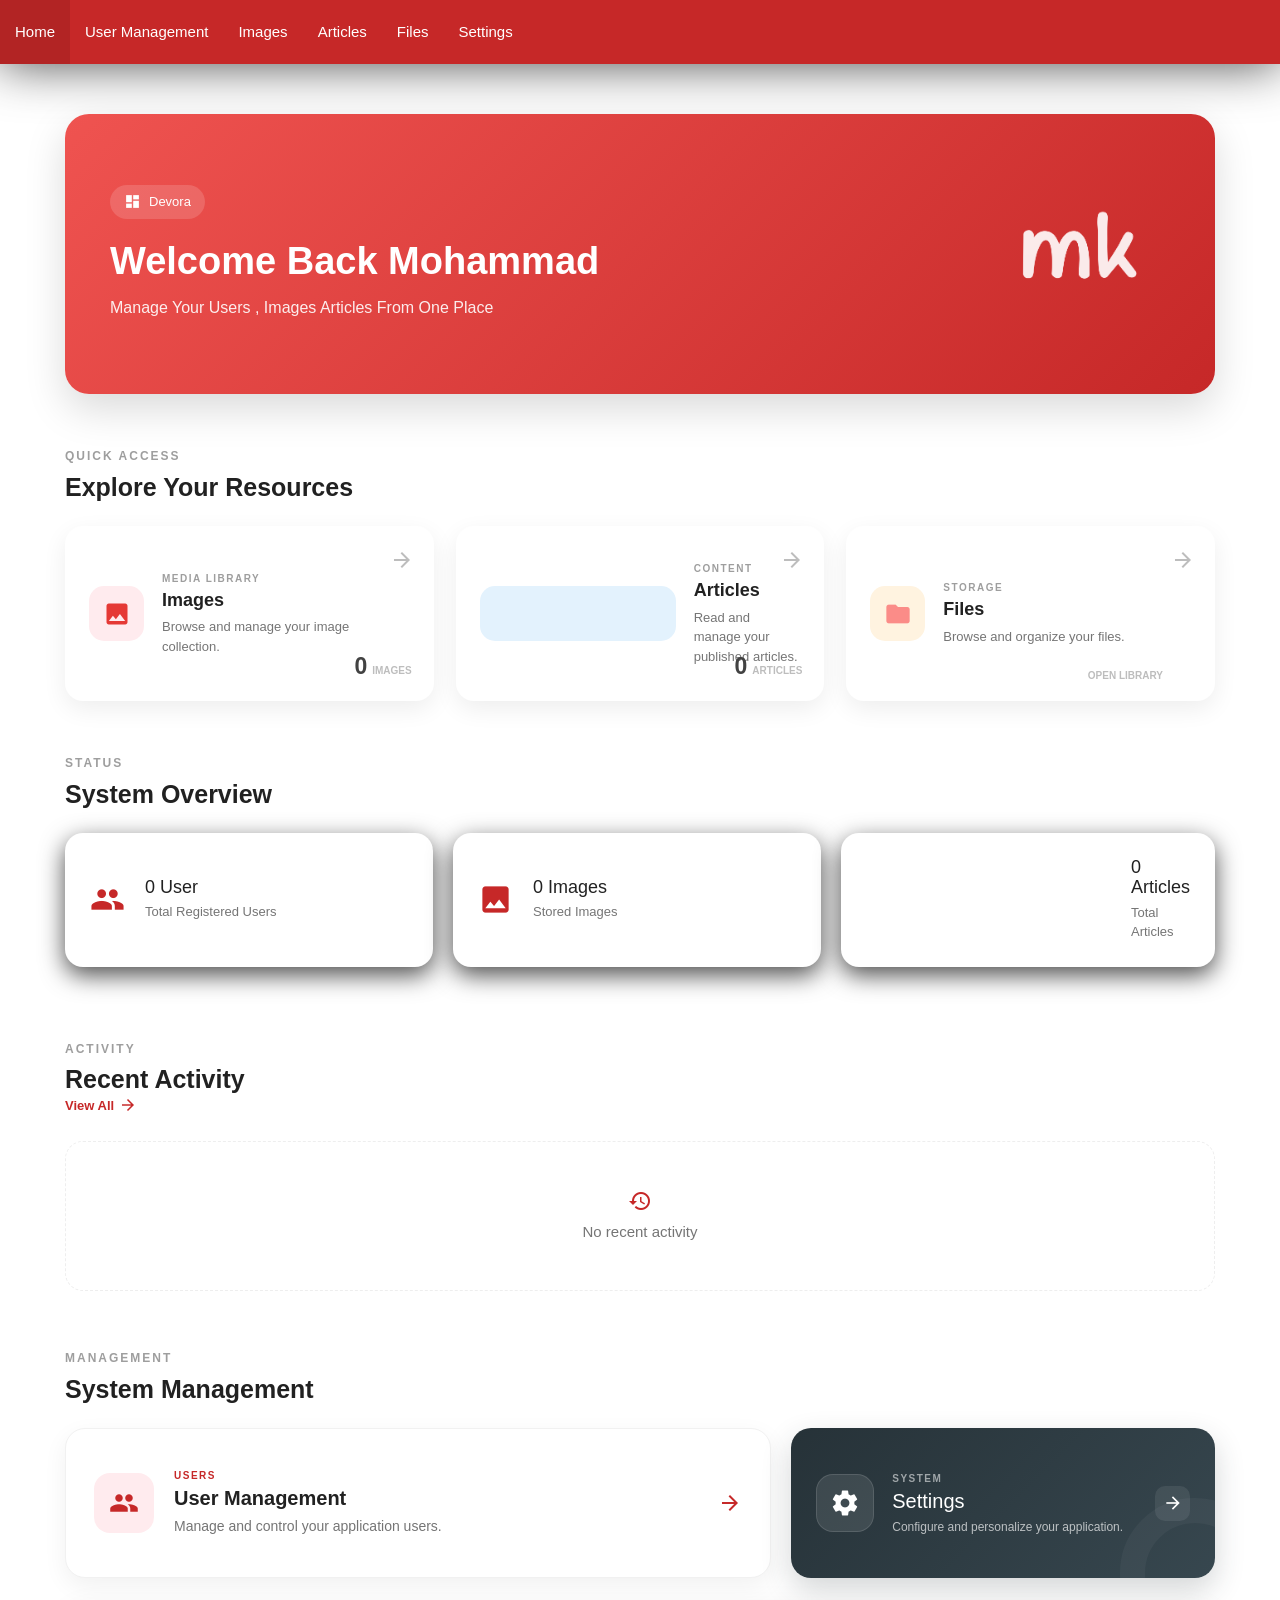
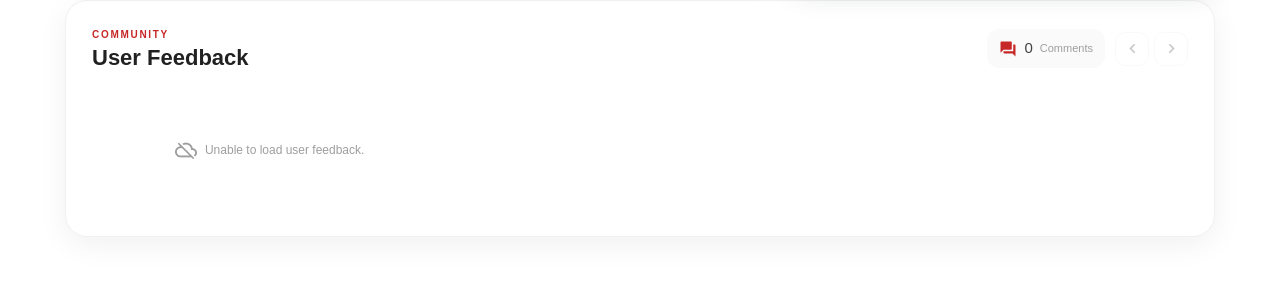
==== commit ffe48ec5: "part41" ====
--- a/index.html
+++ b/index.html
@@ -245,75 +245,110 @@
          </div>
       </section> 
 
-      <!-- Activity - Desktop Only -->
+
+<!-- =====================================================
+     RECENT ACTIVITY
+====================================================== -->
+
 <section class="home-section home-activity-section">
+
     <div class="section-title">
+
         <div>
-            <span>ACTIVITY</span>
-            <h2>Recent Activity</h2>
-        </div>
-
-        <a href="activity.html" class="activity-view-all">
-            View all
-            <i class="material-icons">arrow_forward</i>
+
+            <span>
+                ACTIVITY
+            </span>
+
+            <h2>
+                Recent Activity
+            </h2>
+
+        </div>
+
+
+        <a
+            href="activity.html"
+            class="home-activity-view-all"
+        >
+
+            View All
+
+            <i class="material-icons">
+                arrow_forward
+            </i>
+
         </a>
-    </div>
-
-    <div class="home-activity-card">
-
-        <div class="home-activity-item">
-            <div class="home-activity-icon">
-                <i class="material-icons">login</i>
-            </div>
-
-            <div class="home-activity-content">
-                <strong>Dashboard opened</strong>
-                <span>Home page was opened</span>
-            </div>
-
-            <time>Now</time>
-        </div>
-
-        <div class="home-activity-item">
-            <div class="home-activity-icon">
-                <i class="material-icons">people</i>
-            </div>
-
-            <div class="home-activity-content">
-                <strong>User Management</strong>
-                <span>User management page was visited</span>
-            </div>
-
-            <time>Recently</time>
-        </div>
-
-        <div class="home-activity-item">
-            <div class="home-activity-icon">
-                <i class="material-icons">image</i>
-            </div>
-
-            <div class="home-activity-content">
-                <strong>Images</strong>
-                <span>Images page was visited</span>
-            </div>
-
-            <time>Recently</time>
-        </div>
-
-        <div class="home-activity-item">
-            <div class="home-activity-icon">
-                <i class="material-icons">article</i>
-            </div>
-
-            <div class="home-activity-content">
-                <strong>Articles</strong>
-                <span>Articles page was visited</span>
-            </div>
-
-            <time>Recently</time>
-        </div>
-
-    </div>
+
+    </div>
+
+
+    <div class="home-activity-list">
+
+        <template
+            x-for="activity in homeActivities.slice(0, 4)"
+            :key="activity.id"
+        >
+
+            <a
+                href="activity.html"
+                class="home-activity-item"
+            >
+
+                <div class="home-activity-icon">
+
+                    <i
+                        class="material-icons"
+                        x-text="activity.icon"
+                    ></i>
+
+                </div>
+
+
+                <div class="home-activity-content">
+
+                    <strong
+                        x-text="activity.title"
+                    ></strong>
+
+                    <span
+                        x-text="activity.description"
+                    ></span>
+
+                </div>
+
+
+                <time
+                    x-text="activity.time"
+                ></time>
+
+
+                <i class="material-icons">
+                    chevron_right
+                </i>
+
+            </a>
+
+        </template>
+
+
+        <div
+            class="home-activity-empty"
+            x-show="homeActivities.length === 0"
+        >
+
+            <i class="material-icons">
+                history
+            </i>
+
+            <span>
+                No recent activity
+            </span>
+
+        </div>
+
+    </div>
+
 </section>
 
 <!-- System Management -->
--- a/assets/css/style.css
+++ b/assets/css/style.css
@@ -4886,4 +4886,273 @@
 
 html[data-theme="dark"] .home-activity-item:hover {
     background: rgba(255, 255, 255, .05);
+}
+
+/* =========================================================
+   HOME ACTIVITY
+========================================================= */
+
+.home-activity-section {
+
+    margin-top: 70px;
+
+}
+
+
+.home-activity-view-all {
+
+    display: inline-flex;
+
+    align-items: center;
+
+    gap: 5px;
+
+    color:
+        var(--devora-accent);
+
+    font-size: 13px;
+
+    font-weight: 700;
+
+}
+
+
+.home-activity-view-all i {
+
+    font-size: 18px;
+
+}
+
+
+.home-activity-list {
+
+    display: flex;
+
+    flex-direction: column;
+
+    gap: 12px;
+
+}
+
+
+.home-activity-item {
+
+    min-height: 82px;
+
+    display: grid;
+
+    grid-template-columns:
+        52px 1fr auto 22px;
+
+    align-items: center;
+
+    gap: 17px;
+
+    padding: 15px 20px;
+
+    border-radius: 18px;
+
+    border:
+        1px solid
+        var(--devora-border, #eee);
+
+    background:
+        var(--devora-surface, #fff);
+
+    color:
+        var(--devora-text, #212121);
+
+    transition:
+        transform .2s ease,
+        border-color .2s ease,
+        box-shadow .2s ease;
+
+}
+
+
+.home-activity-item:hover {
+
+    transform:
+        translateX(4px);
+
+    border-color:
+        var(--devora-accent);
+
+    box-shadow:
+        0 10px 25px rgba(0,0,0,.07);
+
+}
+
+
+.home-activity-icon {
+
+    width: 52px;
+
+    height: 52px;
+
+    display: flex;
+
+    align-items: center;
+
+    justify-content: center;
+
+    border-radius: 16px;
+
+    background:
+        var(--devora-accent-light);
+
+    color:
+        var(--devora-accent);
+
+}
+
+
+.home-activity-content {
+
+    min-width: 0;
+
+}
+
+
+.home-activity-content strong {
+
+    display: block;
+
+    font-size: 14px;
+
+}
+
+
+.home-activity-content span {
+
+    display: block;
+
+    margin-top: 4px;
+
+    overflow: hidden;
+
+    text-overflow: ellipsis;
+
+    white-space: nowrap;
+
+    font-size: 12px;
+
+    color:
+        var(--devora-text-secondary, #757575);
+
+}
+
+
+.home-activity-item time {
+
+    font-size: 11px;
+
+    color:
+        var(--devora-text-secondary, #757575);
+
+}
+
+
+.home-activity-item > i:last-child {
+
+    color:
+        var(--devora-accent);
+
+}
+
+
+.home-activity-empty {
+
+    min-height: 150px;
+
+    display: flex;
+
+    align-items: center;
+
+    justify-content: center;
+
+    flex-direction: column;
+
+    gap: 8px;
+
+    border-radius: 18px;
+
+    border:
+        1px dashed
+        var(--devora-border, #ddd);
+
+    color:
+        var(--devora-text-secondary, #757575);
+
+}
+
+
+.home-activity-empty i {
+
+    color:
+        var(--devora-accent);
+
+}
+
+
+/* =========================================================
+   DARK
+========================================================= */
+
+html[data-theme="dark"]
+.home-activity-item {
+
+    background: #1e1e1e;
+
+    border-color: #333;
+
+    color: #f5f5f5;
+
+}
+
+
+html[data-theme="dark"]
+.home-activity-content span,
+
+html[data-theme="dark"]
+.home-activity-item time {
+
+    color: #aaa;
+
+}
+
+
+/* =========================================================
+   MOBILE
+========================================================= */
+
+@media (max-width: 600px) {
+
+    .home-activity-item {
+
+        grid-template-columns:
+            45px 1fr 20px;
+
+        gap: 12px;
+
+        padding: 13px;
+
+    }
+
+
+    .home-activity-icon {
+
+        width: 45px;
+
+        height: 45px;
+
+    }
+
+
+    .home-activity-item time {
+
+        display: none;
+
+    }
+
 }
--- a/assets/css/utility.css
+++ b/assets/css/utility.css
@@ -1217,22 +1217,6 @@
 }
 
 
-/* =========================================================
-   STATUS DESKTOP HIDE
-   IMPORTANT:
-   Status ONLY exists on mobile + tablet.
-========================================================= */
-
-@media (min-width: 993px) {
-
-    .utility-status-page {
-
-        display: none !important;
-
-    }
-
-}
-
 
 /* =========================================================
    TABLET
@@ -1689,4 +1673,361 @@
 
     }
 
+}
+
+
+
+/* =========================================================
+   DESKTOP
+   993px+
+========================================================= */
+
+@media (min-width: 993px) {
+
+    .utility-page {
+
+        max-width: 1550px;
+
+        padding:
+            55px 45px 100px;
+
+    }
+
+
+    .utility-hero {
+
+        min-height: 390px;
+
+        padding:
+            65px 75px;
+
+    }
+
+
+    .utility-hero .hero-content {
+
+        max-width: 700px;
+
+    }
+
+
+    .utility-hero .hero-content h1 {
+
+        font-size: 52px;
+
+    }
+
+
+    .utility-hero .hero-content p {
+
+        max-width: 620px;
+
+        font-size: 16px;
+
+        line-height: 1.9;
+
+    }
+
+
+    .utility-hero-icon {
+
+        width: 180px;
+
+        height: 180px;
+
+        border-radius: 45px;
+
+    }
+
+
+    .utility-hero-icon i {
+
+        font-size: 90px;
+
+    }
+
+
+    /*
+       Status desktop
+       بزرگ‌تر و کامل‌تر
+    */
+
+    .utility-status-page
+    .status-overview-grid {
+
+        grid-template-columns:
+            repeat(3, minmax(0, 1fr));
+
+        gap: 35px;
+
+    }
+
+
+    .utility-status-page
+    .utility-stat-card {
+
+        min-height: 230px;
+
+        padding: 38px;
+
+    }
+
+
+    .utility-status-page
+    .utility-stat-content strong {
+
+        font-size: 48px;
+
+    }
+
+
+    .utility-status-page
+    .utility-section {
+
+        margin-top: 80px;
+
+    }
+
+
+    .utility-status-page
+    .health-card {
+
+        padding: 42px;
+
+    }
+
+
+    .utility-status-page
+    .utility-actions-grid {
+
+        grid-template-columns:
+            repeat(3, 1fr);
+
+        gap: 30px;
+
+    }
+
+
+    .utility-status-page
+    .utility-action-card {
+
+        min-height: 155px;
+
+        padding: 32px;
+
+    }
+
+}
+
+
+/* =========================================================
+   TABLET
+   601px - 992px
+========================================================= */
+
+@media
+(min-width: 601px)
+and
+(max-width: 992px) {
+
+    .utility-page {
+
+        padding:
+            40px 25px 80px;
+
+    }
+
+
+    .utility-hero {
+
+        min-height: 340px;
+
+        padding:
+            45px;
+
+    }
+
+
+    .status-overview-grid {
+
+        grid-template-columns:
+            repeat(2, 1fr);
+
+    }
+
+
+    .activity-summary-grid {
+
+        grid-template-columns:
+            repeat(2, 1fr);
+
+    }
+
+
+    .utility-actions-grid {
+
+        grid-template-columns:
+            repeat(2, 1fr);
+
+    }
+
+
+    .health-items {
+
+        grid-template-columns: 1fr;
+
+    }
+
+
+    .health-item {
+
+        border-right: 0;
+
+        border-bottom:
+            1px solid
+            var(--devora-border, #eee);
+
+    }
+
+
+    .health-item:last-child {
+
+        border-bottom: 0;
+
+    }
+
+}
+
+
+/* =========================================================
+   MOBILE
+   600px and below
+========================================================= */
+
+@media (max-width: 600px) {
+
+    .utility-page {
+
+        padding:
+            25px 15px 60px;
+
+    }
+
+
+    .utility-hero {
+
+        min-height: 330px;
+
+        padding:
+            30px 25px;
+
+    }
+
+
+    .status-overview-grid,
+
+    .activity-summary-grid,
+
+    .utility-actions-grid {
+
+        grid-template-columns: 1fr;
+
+    }
+
+
+    .utility-stat-card {
+
+        min-height: 145px;
+
+    }
+
+
+    .activity-item {
+
+        grid-template-columns:
+            48px 1fr;
+
+    }
+
+}
+
+/* =========================================================
+   UTILITY NAVBAR
+========================================================= */
+
+.utility-navbar {
+
+    position: relative;
+
+    z-index: 900;
+
+}
+
+
+.utility-navbar .nav-wrapper {
+
+    padding:
+        0 28px;
+
+}
+
+
+.utility-navbar ul li.active {
+
+    background:
+        rgba(255,255,255,.16);
+
+}
+
+
+.utility-navbar ul li a {
+
+    transition:
+        background .2s ease;
+
+}
+
+
+.utility-navbar ul li a:hover {
+
+    background:
+        rgba(255,255,255,.10);
+
+}
+
+
+.utility-nav-title {
+
+    font-weight: 700;
+
+    margin-left: 55px;
+
+}
+
+
+/* Mobile */
+
+@media (max-width: 600px) {
+
+    .utility-navbar .nav-wrapper {
+
+        padding:
+            0 10px;
+
+    }
+
+
+    .utility-nav-title {
+
+        margin-left: 52px;
+
+    }
+
+
+    .utility-navbar {
+
+        min-height: 56px;
+
+    }
+
 }
